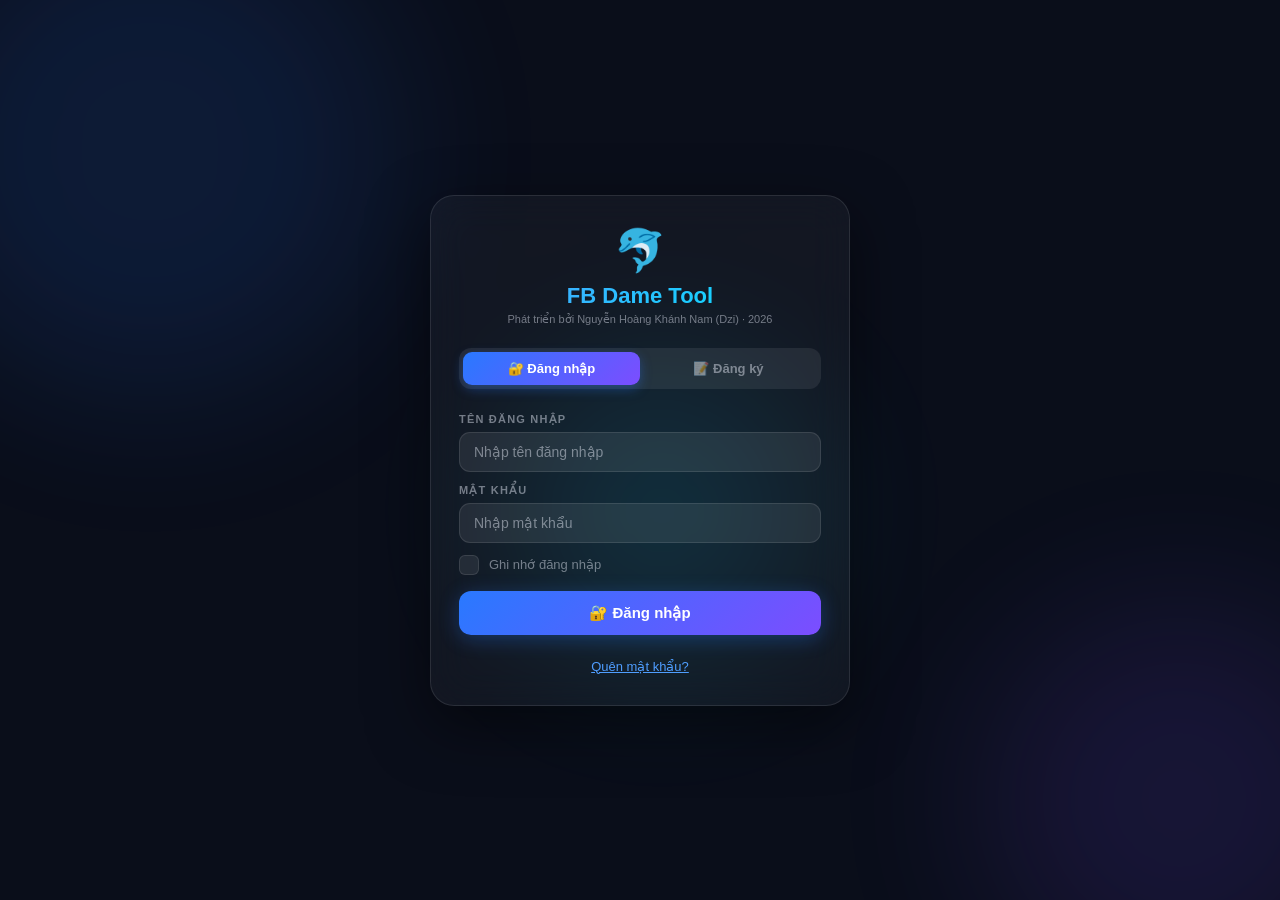
==== index.html @ 4069d70b "Add files via upload" ====
<!DOCTYPE html>
<html lang="vi" data-theme="dark">
<head>
<meta charset="UTF-8">
<meta name="viewport" content="width=device-width, initial-scale=1.0">
<title>FB Dame Tool — Dzi Meo Meo</title>
<meta property="og:type" content="website">
<meta property="og:title" content="🐬 FB Dame Tool — by Dzi Meo Meo">
<meta property="og:description" content="Công cụ dame acc Facebook. Phát triển bởi Nguyễn Hoàng Khánh Nam (Dzi) · IT Automation Developer · 2026">
<meta property="og:image" content="https://i.imgur.com/vacr9kd.jpeg">
<meta name="description" content="Công cụ dame acc Facebook">
<link rel="icon" href="https://i.imgur.com/vacr9kd.jpeg" type="image/jpeg">
<style>
*{box-sizing:border-box;margin:0;padding:0;transition:background .3s,color .3s,border-color .3s}
:root{
  --bg1:#0a0e1a;--bg2:#0d1428;--bg3:#0f1830;
  --glass:rgba(255,255,255,0.04);--glass2:rgba(255,255,255,0.08);
  --border:rgba(255,255,255,0.1);
  --blue:#4f9eff;--blue2:#2979ff;--cyan:#00e5ff;--purple:#7c4dff;
  --green:#00e676;--red:#ff5252;--yellow:#ffd740;--orange:#ff9100;
  --text:#f0f4ff;--muted:rgba(240,244,255,0.45);--shadow:rgba(0,0,0,0.5);
}
[data-theme="light"]{
  --bg1:#e8edf8;--bg2:#dde4f5;--bg3:#d4dcf0;
  --glass:rgba(255,255,255,0.6);--glass2:rgba(255,255,255,0.85);
  --border:rgba(0,0,0,0.1);--text:#1a1f35;--muted:rgba(26,31,53,0.5);--shadow:rgba(0,0,0,0.12);
}
body{background:var(--bg1);color:var(--text);font-family:-apple-system,BlinkMacSystemFont,'Segoe UI',sans-serif;min-height:100vh;overflow-x:hidden}
.bg-orbs{position:fixed;inset:0;pointer-events:none;z-index:0;overflow:hidden}
.orb{position:absolute;border-radius:50%;filter:blur(80px);opacity:.12;animation:float 8s ease-in-out infinite}
.orb1{width:500px;height:500px;background:var(--blue2);top:-100px;left:-100px;animation-delay:0s}
.orb2{width:400px;height:400px;background:var(--purple);bottom:-100px;right:-100px;animation-delay:3s}
.orb3{width:300px;height:300px;background:var(--cyan);top:40%;left:40%;animation-delay:1.5s}
@keyframes float{0%,100%{transform:translate(0,0) scale(1)}50%{transform:translate(30px,-30px) scale(1.05)}}
.wrap{position:relative;z-index:1;max-width:860px;margin:0 auto;padding:16px 14px 60px}

/* ── AUTH SCREEN ─────────────────────────────────────── */
#auth-screen{display:flex;flex-direction:column;align-items:center;justify-content:center;min-height:100vh;padding:20px}
.auth-card{width:100%;max-width:420px;background:var(--glass);backdrop-filter:blur(20px);border:1px solid var(--border);border-radius:24px;padding:30px 28px;box-shadow:0 20px 60px var(--shadow)}
.auth-logo{text-align:center;margin-bottom:22px}
.auth-logo-icon{font-size:42px;margin-bottom:8px}
.auth-logo-title{font-size:22px;font-weight:800;background:linear-gradient(135deg,var(--blue),var(--cyan));-webkit-background-clip:text;-webkit-text-fill-color:transparent}
.auth-logo-sub{font-size:11px;color:var(--muted);margin-top:4px}
.auth-tabs{display:flex;gap:0;background:var(--glass2);border-radius:12px;padding:4px;margin-bottom:24px}
.auth-tab{flex:1;padding:9px;border-radius:9px;font-size:13px;font-weight:700;cursor:pointer;text-align:center;color:var(--muted);transition:all .2s}
.auth-tab.active{background:linear-gradient(135deg,var(--blue2),var(--purple));color:#fff;box-shadow:0 4px 12px rgba(41,121,255,.35)}
.auth-form{display:flex;flex-direction:column;gap:12px}
.field-group{display:flex;flex-direction:column;gap:6px}
.field-label{font-size:11px;font-weight:700;letter-spacing:1.2px;text-transform:uppercase;color:var(--muted)}
.field-input{width:100%;padding:11px 14px;background:var(--glass2);border:1.5px solid var(--border);border-radius:11px;font-size:14px;color:var(--text);outline:none;font-family:inherit}
.field-input:focus{border-color:var(--blue);box-shadow:0 0 0 3px rgba(79,158,255,.12)}
.field-input::placeholder{color:var(--muted)}
.auth-btn{width:100%;padding:13px;border:none;border-radius:12px;font-size:15px;font-weight:800;cursor:pointer;background:linear-gradient(135deg,var(--blue2),var(--purple));color:#fff;box-shadow:0 4px 20px rgba(41,121,255,.3);margin-top:4px}
.auth-btn:hover{opacity:.9;transform:translateY(-1px)}
.auth-btn:disabled{opacity:.5;cursor:not-allowed;transform:none}
.auth-err{background:rgba(255,82,82,.12);border:1px solid rgba(255,82,82,.3);border-radius:10px;padding:10px 14px;font-size:13px;color:var(--red);display:none}
.remember-row{display:flex;align-items:center;gap:10px;cursor:pointer;font-size:13px;color:var(--muted);user-select:none}
.remember-check{width:20px;height:20px;border-radius:6px;border:1.5px solid var(--border);background:var(--glass2);flex-shrink:0;display:flex;align-items:center;justify-content:center;transition:all .15s;font-size:12px}
.remember-check.checked{background:linear-gradient(135deg,var(--blue2),var(--purple));border-color:transparent;color:#fff}

/* ── CAPTCHA ─────────────────────────────────────────── */
.captcha-box{background:var(--glass2);border:1.5px solid var(--border);border-radius:12px;padding:14px;display:flex;flex-direction:column;gap:10px}
.captcha-question{font-size:14px;font-weight:600;min-height:24px;line-height:1.5}
.captcha-options{display:grid;grid-template-columns:1fr 1fr;gap:7px}
.captcha-opt{padding:9px 10px;border-radius:9px;border:1.5px solid var(--border);background:var(--glass);font-size:13px;cursor:pointer;text-align:center;transition:all .15s}
.captcha-opt:hover{border-color:var(--blue);background:var(--glass2)}
.captcha-opt.selected{border-color:var(--green);background:rgba(0,230,118,.1);color:var(--green)}
.captcha-opt.wrong{border-color:var(--red);background:rgba(255,82,82,.1);color:var(--red)}
.captcha-input-row{display:flex;gap:8px;align-items:center}
.captcha-input{flex:1;padding:9px 12px;background:var(--glass2);border:1.5px solid var(--border);border-radius:9px;font-size:14px;color:var(--text);outline:none;font-family:inherit}
.captcha-input:focus{border-color:var(--blue)}
.captcha-refresh{width:36px;height:36px;border:1.5px solid var(--border);border-radius:9px;background:var(--glass2);cursor:pointer;font-size:16px;display:flex;align-items:center;justify-content:center}
.captcha-refresh:hover{border-color:var(--blue)}
.captcha-canvas{border-radius:8px;background:#1a2040;display:block;width:100%}

/* ── TOP BAR ─────────────────────────────────────────── */
.topbar{display:flex;align-items:center;justify-content:space-between;padding:12px 18px;margin-bottom:20px;background:var(--glass);backdrop-filter:blur(20px);border:1px solid var(--border);border-radius:16px;position:relative;z-index:100}
.topbar-left{display:flex;align-items:center;gap:12px}
.logo-text{font-size:17px;font-weight:800;background:linear-gradient(135deg,var(--blue),var(--cyan));-webkit-background-clip:text;-webkit-text-fill-color:transparent}
.logo-sub{font-size:10px;color:var(--muted)}
.topbar-right{display:flex;gap:8px;align-items:center}
.clock{font-size:12px;color:var(--muted);font-variant-numeric:tabular-nums;min-width:64px}
.user-badge{font-size:12px;font-weight:700;padding:4px 10px;background:linear-gradient(135deg,rgba(79,158,255,.2),rgba(124,77,255,.2));border:1px solid rgba(79,158,255,.3);border-radius:20px;color:var(--blue)}
.admin-badge{background:linear-gradient(135deg,rgba(255,215,64,.2),rgba(255,145,0,.2));border-color:rgba(255,215,64,.4);color:var(--yellow)}

/* ── ICON BUTTONS ────────────────────────────────────── */
.icon-btn{width:36px;height:36px;border-radius:10px;border:1px solid var(--border);background:var(--glass2);cursor:pointer;display:flex;align-items:center;justify-content:center;font-size:15px;color:var(--text);position:relative}
.icon-btn:hover{border-color:var(--blue)}
.badge{position:absolute;top:-5px;right:-5px;background:var(--red);color:#fff;font-size:9px;font-weight:700;width:17px;height:17px;border-radius:50%;display:flex;align-items:center;justify-content:center}

/* ── DROPDOWN ────────────────────────────────────────── */
.dropdown{position:relative}
.dropdown-menu{display:none;position:absolute;right:0;top:calc(100% + 8px);background:var(--bg2);border:1px solid var(--border);border-radius:14px;min-width:220px;box-shadow:0 20px 60px var(--shadow);z-index:9999;overflow:hidden;backdrop-filter:blur(20px)}
.dropdown-menu.open{display:block;animation:fadeDown .15s ease}
@keyframes fadeDown{from{opacity:0;transform:translateY(-8px)}to{opacity:1;transform:translateY(0)}}
.d-section{padding:6px 12px;font-size:10px;font-weight:700;letter-spacing:1.5px;color:var(--blue);opacity:.6;text-transform:uppercase;margin-top:4px}
.d-item{padding:11px 16px;font-size:13px;cursor:pointer;display:flex;align-items:center;gap:10px;border-top:1px solid var(--border)}
.d-item:hover{background:var(--glass2)}
.d-item:first-of-type{border-top:none}
.d-toggle{display:flex;align-items:center;justify-content:space-between;padding:11px 16px;font-size:13px;cursor:pointer;border-top:1px solid var(--border)}
.d-toggle:hover{background:var(--glass2)}
.toggle-switch{width:36px;height:20px;background:var(--border);border-radius:10px;position:relative;transition:background .2s}
.toggle-switch.on{background:var(--blue2)}
.toggle-knob{position:absolute;top:2px;left:2px;width:16px;height:16px;background:#fff;border-radius:50%;transition:left .2s}
.toggle-switch.on .toggle-knob{left:18px}

/* ── MARQUEE ─────────────────────────────────────────── */
.marquee-wrap{background:var(--glass);backdrop-filter:blur(10px);border:1px solid var(--border);border-radius:12px;padding:9px 0;margin-bottom:18px;overflow:hidden}
.marquee{white-space:nowrap;font-size:12px;color:var(--muted);animation:marquee 35s linear infinite;display:inline-block}
@keyframes marquee{from{transform:translateX(100vw)}to{transform:translateX(-100%)}}

/* ── SUPPORT ─────────────────────────────────────────── */
.support-wrap{display:flex;gap:10px;margin-bottom:18px}
.support-btn{flex:1;padding:10px;border-radius:12px;background:var(--glass);border:1px solid var(--border);font-size:12px;font-weight:700;cursor:pointer;text-align:center;color:var(--text)}
.support-btn:hover{border-color:var(--blue);background:var(--glass2)}

/* ── CARD ────────────────────────────────────────────── */
.card{background:var(--glass);backdrop-filter:blur(20px);border:1px solid var(--border);border-radius:20px;padding:24px;margin-bottom:16px;box-shadow:0 8px 40px var(--shadow)}

/* ── STATUS ──────────────────────────────────────────── */
.status-row{display:flex;align-items:center;gap:10px;padding:10px 14px;border-radius:10px;background:var(--glass2);border:1px solid var(--border);margin-bottom:22px;font-size:13px}
.dot{width:8px;height:8px;border-radius:50%;background:var(--muted);flex-shrink:0}
.dot.active{background:var(--blue);box-shadow:0 0 8px var(--blue);animation:pulse 1.2s infinite}
.dot.ok{background:var(--green);box-shadow:0 0 8px var(--green)}
.dot.err{background:var(--red)}.dot.warn{background:var(--yellow)}
@keyframes pulse{0%,100%{opacity:1}50%{opacity:.3}}

/* ── QR AREA ─────────────────────────────────────────── */
.qr-area{display:flex;flex-direction:column;align-items:center;gap:18px;min-height:260px;justify-content:center}
.qr-frame{width:210px;height:210px;border-radius:20px;border:2px dashed var(--border);display:flex;align-items:center;justify-content:center;flex-direction:column;gap:10px;font-size:13px;color:var(--muted);position:relative}
.qr-frame::before,.qr-frame::after{content:'';position:absolute;width:22px;height:22px;border-color:var(--blue);border-style:solid}
.qr-frame::before{top:8px;left:8px;border-width:3px 0 0 3px;border-radius:4px 0 0 0}
.qr-frame::after{bottom:8px;right:8px;border-width:0 3px 3px 0;border-radius:0 0 4px 0}
#qr-icon{font-size:44px}
#qr-img{width:200px;height:200px;border-radius:14px;display:none;border:2px solid var(--blue);box-shadow:0 0 30px rgba(79,158,255,.3)}
.qr-hint{font-size:12px;color:var(--muted);text-align:center}
.countdown-bar-wrap{width:100%;max-width:210px;margin-top:4px}
.countdown-bar-track{height:5px;background:var(--border);border-radius:3px;overflow:hidden}
.countdown-bar-fill{height:100%;border-radius:3px;transition:width 1s linear,background .5s}
.countdown-label{font-size:11px;text-align:center;margin-top:5px;font-variant-numeric:tabular-nums;font-weight:700}
.otp-timer{display:flex;align-items:center;justify-content:center;gap:8px;margin-top:8px;font-size:13px;color:var(--muted)}
.otp-timer-val{font-weight:800;font-variant-numeric:tabular-nums;color:var(--blue)}
.otp-timer-bar{width:120px;height:4px;background:var(--border);border-radius:2px;overflow:hidden;display:inline-block}
.otp-timer-fill{height:100%;border-radius:2px;background:var(--blue);transition:width 1s linear,background .5s}
.scanned-box{display:none;flex-direction:column;align-items:center;gap:10px;padding:20px 24px;border-radius:16px;text-align:center;background:rgba(0,230,118,.06);border:1.5px solid rgba(0,230,118,.25)}
.scanned-name{font-weight:700;font-size:16px;color:var(--green)}
.spinner{width:38px;height:38px;border:3px solid var(--border);border-top-color:var(--blue);border-radius:50%;animation:spin .7s linear infinite}
@keyframes spin{to{transform:rotate(360deg)}}

/* ── RESULT ──────────────────────────────────────────── */
.result-wrap{display:none;flex-direction:column;gap:14px;margin-top:4px}
.acc-card{display:grid;grid-template-columns:52px 1fr;gap:12px;align-items:center;padding:14px;border-radius:14px;background:linear-gradient(135deg,rgba(79,158,255,.1),rgba(0,229,255,.05));border:1px solid rgba(79,158,255,.25)}
.avatar-circle{width:48px;height:48px;border-radius:50%;background:linear-gradient(135deg,var(--blue2),var(--purple));display:flex;align-items:center;justify-content:center;font-size:22px;box-shadow:0 4px 16px rgba(41,121,255,.4)}
.acc-name{font-weight:700;font-size:15px}.acc-sub{font-size:12px;color:var(--muted);margin-top:2px}
.info-row{padding:11px 14px;border-radius:12px;background:var(--glass2);border:1px solid var(--border)}
.info-label{font-size:10px;font-weight:700;letter-spacing:1.5px;color:var(--blue);opacity:.7;text-transform:uppercase;margin-bottom:4px}
.info-value{font-size:11px;font-family:monospace;color:#7dd3fc;word-break:break-all;line-height:1.6;max-height:90px;overflow-y:auto}
.info-value::-webkit-scrollbar{width:3px}.info-value::-webkit-scrollbar-thumb{background:var(--border);border-radius:2px}
.tabs{display:flex;gap:6px;margin-bottom:10px}
.tab{flex:1;padding:7px 4px;border-radius:8px;font-size:11px;font-weight:700;cursor:pointer;border:1px solid var(--border);background:var(--glass);color:var(--muted);text-align:center}
.tab.active{background:linear-gradient(135deg,var(--blue2),var(--purple));border-color:transparent;color:#fff}
.tab-panel{display:none}.tab-panel.active{display:block}

/* ── BUTTONS ─────────────────────────────────────────── */
.btn-row{display:flex;gap:8px;margin-top:14px;flex-wrap:wrap}
.btn{flex:1;min-width:110px;padding:11px 14px;border:none;border-radius:12px;font-size:13px;font-weight:700;cursor:pointer;display:flex;align-items:center;justify-content:center;gap:6px}
.btn:hover{opacity:.85;transform:translateY(-1px)}.btn:active{transform:translateY(0)}
.btn-primary{background:linear-gradient(135deg,var(--blue2),var(--purple));color:#fff;box-shadow:0 4px 20px rgba(41,121,255,.3)}
.btn-green{background:linear-gradient(135deg,#00c853,#00a040);color:#fff}
.btn-outline{background:var(--glass2);border:1px solid var(--border);color:var(--muted)}
.btn-danger{background:linear-gradient(135deg,#ff5252,#c62828);color:#fff}
.btn.copied{background:linear-gradient(135deg,var(--green),#00a040)!important;color:#fff}

/* ── MODALS ──────────────────────────────────────────── */
.modal-overlay{display:none;position:fixed;inset:0;z-index:500;background:rgba(0,0,0,.75);backdrop-filter:blur(10px);align-items:flex-start;justify-content:center;padding:20px;overflow-y:auto}
.modal-overlay.open{display:flex}
.modal-box{background:var(--bg2);border:1px solid var(--border);border-radius:20px;padding:24px;width:100%;max-width:520px;box-shadow:0 30px 80px var(--shadow);margin:auto;animation:popIn .2s ease}
@keyframes popIn{from{opacity:0;transform:scale(.92)}to{opacity:1;transform:scale(1)}}
.modal-title{font-size:18px;font-weight:800;margin-bottom:18px;display:flex;align-items:center;gap:10px}
.close-btn{width:100%;padding:11px;border:none;border-radius:12px;background:linear-gradient(135deg,var(--blue2),var(--purple));color:#fff;font-weight:700;cursor:pointer;margin-top:16px;font-size:14px}

/* ── ADMIN MODAL ─────────────────────────────────────── */
.admin-avatar{width:72px;height:72px;border-radius:50%;margin:0 auto 14px;background:linear-gradient(135deg,var(--blue2),var(--purple));display:flex;align-items:center;justify-content:center;font-size:36px;box-shadow:0 8px 30px rgba(79,158,255,.4)}
.admin-name{font-size:18px;font-weight:800;text-align:center;margin-bottom:3px}
.admin-title{font-size:12px;color:var(--muted);text-align:center;margin-bottom:18px}
.admin-info-row{display:flex;align-items:center;gap:10px;padding:10px 14px;border-radius:10px;background:var(--glass2);margin-bottom:8px;font-size:13px}

/* ── HISTORY ─────────────────────────────────────────── */
.hist-item{padding:12px 14px;border-radius:12px;background:var(--glass);border:1px solid var(--border);margin-bottom:10px;cursor:pointer}
.hist-item:hover{border-color:var(--blue)}
.hist-head{display:flex;justify-content:space-between;align-items:center;margin-bottom:4px}
.hist-name{font-weight:700;font-size:14px}
.hist-time{font-size:11px;color:var(--muted)}
.hist-phone{font-size:12px;color:var(--muted);margin-bottom:6px}
.hist-actions{display:flex;gap:6px;margin-top:8px}
.hist-btn{flex:1;padding:6px;border-radius:8px;border:1px solid var(--border);background:var(--glass2);font-size:11px;font-weight:700;cursor:pointer;color:var(--text);text-align:center}
.hist-btn:hover{border-color:var(--blue)}
.hist-btn.dl{background:linear-gradient(135deg,var(--green),#00a040);border-color:transparent;color:#fff}
.hist-empty{text-align:center;color:var(--muted);padding:40px;font-size:14px}
.page-nav{display:flex;gap:6px;justify-content:center;margin-top:14px;flex-wrap:wrap}
.page-btn{padding:6px 12px;border-radius:8px;border:1px solid var(--border);background:var(--glass);cursor:pointer;font-size:12px;color:var(--text)}
.page-btn.active{background:var(--blue2);border-color:transparent;color:#fff}

/* ── GUIDE ───────────────────────────────────────────── */
.guide-step{display:flex;gap:14px;margin-bottom:18px;align-items:flex-start}
.step-num{width:32px;height:32px;border-radius:50%;background:linear-gradient(135deg,var(--blue2),var(--purple));display:flex;align-items:center;justify-content:center;font-weight:800;font-size:14px;color:#fff;flex-shrink:0;margin-top:2px}
.step-content h4{font-size:14px;font-weight:700;margin-bottom:4px}
.step-content p{font-size:13px;color:var(--muted);line-height:1.6}
.step-content .tip{margin-top:6px;padding:8px 12px;border-radius:8px;background:rgba(255,215,64,.08);border-left:3px solid var(--yellow);font-size:12px;color:var(--yellow)}
.guide-divider{height:1px;background:var(--border);margin:16px 0}
.guide-section-title{font-size:13px;font-weight:700;color:var(--blue);letter-spacing:1px;text-transform:uppercase;margin-bottom:12px;display:flex;align-items:center;gap:8px}

/* ── USER MANAGEMENT ─────────────────────────────────── */
.user-table{width:100%;border-collapse:collapse;font-size:12px}
.user-table th{text-align:left;padding:8px 10px;font-size:10px;font-weight:700;letter-spacing:1px;text-transform:uppercase;color:var(--blue);opacity:.7;border-bottom:1px solid var(--border)}
.user-table td{padding:10px 10px;border-bottom:1px solid rgba(255,255,255,0.04);vertical-align:middle}
.user-table tr:last-child td{border-bottom:none}
.u-active{display:inline-block;padding:3px 8px;border-radius:20px;font-size:10px;font-weight:700}
.u-active.yes{background:rgba(0,230,118,.15);color:var(--green);border:1px solid rgba(0,230,118,.3)}
.u-active.no{background:rgba(255,82,82,.12);color:var(--red);border:1px solid rgba(255,82,82,.3)}
.u-action{padding:4px 9px;border-radius:6px;border:1px solid var(--border);background:var(--glass2);font-size:11px;font-weight:700;cursor:pointer;color:var(--text);margin-right:4px}
.u-action:hover{border-color:var(--blue)}
.u-action.del{border-color:rgba(255,82,82,.3);color:var(--red)}
.u-action.del:hover{background:rgba(255,82,82,.12)}
.pw-reveal{font-family:monospace;font-size:10px;color:var(--muted);word-break:break-all;max-width:120px;cursor:pointer}
.pw-reveal:hover{color:var(--text)}

/* ── FOOTER ──────────────────────────────────────────── */
.footer{text-align:center;font-size:11px;color:var(--muted);margin-top:28px;opacity:.5}
.toast{position:fixed;bottom:24px;left:50%;transform:translateX(-50%);padding:10px 20px;border-radius:10px;font-size:13px;font-weight:700;color:#fff;z-index:9999;box-shadow:0 4px 20px rgba(0,0,0,.4);pointer-events:none;max-width:90vw;text-align:center}
::-webkit-scrollbar{width:5px;height:5px}
::-webkit-scrollbar-thumb{background:var(--border);border-radius:3px}
</style>
</head>
<body>
<audio id="bg-music" loop>
  <source src="/static/nhac.mp3" type="audio/mpeg">
</audio>
<div class="bg-orbs"><div class="orb orb1"></div><div class="orb orb2"></div><div class="orb orb3"></div></div>

<!-- ═══════════════════════════════════════════════════════
     AUTH SCREEN
════════════════════════════════════════════════════════ -->
<div id="auth-screen">
  <div class="auth-card">
    <div class="auth-logo">
      <div class="auth-logo-icon">🐬</div>
      <div class="auth-logo-title">FB Dame Tool</div>
      <div class="auth-logo-sub">Phát triển bởi Nguyễn Hoàng Khánh Nam (Dzi) · 2026</div>
    </div>
    <div class="auth-tabs">
      <div class="auth-tab active" id="tab-login-btn" onclick="switchAuthTab('login')">🔐 Đăng nhập</div>
      <div class="auth-tab" id="tab-reg-btn" onclick="switchAuthTab('register')">📝 Đăng ký</div>
    </div>

    <!-- LOGIN FORM -->
    <div id="auth-login-form" class="auth-form">
      <div class="field-group">
        <div class="field-label">Tên đăng nhập</div>
        <input class="field-input" id="login-user" type="text" placeholder="Nhập tên đăng nhập" autocomplete="username">
      </div>
      <div class="field-group">
        <div class="field-label">Mật khẩu</div>
        <input class="field-input" id="login-pass" type="password" placeholder="Nhập mật khẩu" autocomplete="current-password">
      </div>
      <div class="remember-row" id="remember-row" onclick="toggleRemember()">
        <div class="remember-check" id="remember-check"></div>
        <span>Ghi nhớ đăng nhập</span>
      </div>
      <div class="auth-err" id="login-err"></div>
      <button class="auth-btn" id="login-btn" onclick="doLogin()">🔐 Đăng nhập</button>
      <div style="text-align:center;margin-top:10px">
        <span onclick="openForgotModal()" style="color:var(--blue);font-size:13px;cursor:pointer;text-decoration:underline">Quên mật khẩu?</span>
      </div>
    </div>

    <!-- REGISTER FORM -->
    <div id="auth-register-form" class="auth-form" style="display:none">
      <div class="field-group">
        <div class="field-label">Tên đăng nhập</div>
        <input class="field-input" id="reg-user" type="text" placeholder="Tối thiểu 6 ký tự" autocomplete="username">
      </div>
      <div class="field-group">
        <div class="field-label">Mật khẩu</div>
        <input class="field-input" id="reg-pass" type="password" placeholder="Tối thiểu 6 ký tự" autocomplete="new-password">
      </div>
      <div class="field-group">
        <div class="field-label">Gmail</div>
        <input class="field-input" id="reg-email" type="email" placeholder="example@gmail.com">
      </div>
      <!-- CAPTCHA -->
      <div class="field-group">
        <div class="field-label">Xác minh bảo mật (CAPTCHA)</div>
        <div class="captcha-box" id="captcha-box">
          <div class="captcha-question" id="captcha-q">Đang tải...</div>
          <div id="captcha-content"></div>
        </div>
      </div>
      <div class="auth-err" id="reg-err"></div>
      <button class="auth-btn" id="reg-btn" onclick="doRegister()">📝 Đăng ký</button>
    </div>
  </div>
</div>

<!-- FORGOT PASSWORD MODAL -->
<div class="modal-overlay" id="forgot-modal" onclick="if(event.target===this)closeModal('forgot-modal')">
  <div class="modal-box" style="max-width:380px">
    <div class="modal-title">🔑 Quên mật khẩu</div>

    <!-- STEP 1: Nhập email -->
    <div id="forgot-step1">
      <div class="field-group">
        <div class="field-label">Gmail đã đăng ký</div>
        <input class="field-input" id="forgot-email" type="email" placeholder="example@gmail.com">
      </div>
      <div class="auth-err" id="forgot-err1"></div>
      <button class="auth-btn" id="forgot-btn1" onclick="doForgotSend()">📧 Gửi mã OTP</button>
    </div>

    <!-- STEP 2: Nhập OTP -->
    <div id="forgot-step2" style="display:none">
      <p style="font-size:13px;color:var(--muted);text-align:center;margin-bottom:10px">Nhập mã OTP đã gửi về Gmail của bạn</p>
      <div class="otp-timer" id="otp-timer-wrap">
        ⏱ Còn lại: <span class="otp-timer-val" id="otp-timer-val">5:00</span>
        <span class="otp-timer-bar"><span class="otp-timer-fill" id="otp-bar-fill" style="width:100%"></span></span>
      </div>
      <div style="margin-bottom:10px"></div>
      <div class="field-group">
        <div class="field-label">Mã OTP (6 số)</div>
        <input class="field-input" id="forgot-otp" type="text" maxlength="6" placeholder="123456" style="letter-spacing:6px;font-size:20px;text-align:center">
      </div>
      <div class="auth-err" id="forgot-err2"></div>
      <button class="auth-btn" id="forgot-btn2" onclick="doVerifyOtp()">✅ Xác nhận OTP</button>
      <div style="text-align:center;margin-top:8px">
        <span onclick="doForgotSend();startOtpCountdown(300)" style="color:var(--blue);font-size:12px;cursor:pointer">Gửi lại OTP</span>
      </div>
    </div>

    <!-- STEP 3: Đặt MK mới -->
    <div id="forgot-step3" style="display:none">
      <p style="font-size:13px;color:var(--muted);text-align:center;margin-bottom:16px">OTP hợp lệ! Nhập mật khẩu mới</p>
      <div class="field-group">
        <div class="field-label">Mật khẩu mới</div>
        <input class="field-input" id="forgot-newpw" type="password" placeholder="Tối thiểu 6 ký tự">
      </div>
      <div class="field-group">
        <div class="field-label">Xác nhận mật khẩu</div>
        <input class="field-input" id="forgot-confirmpw" type="password" placeholder="Nhập lại mật khẩu mới">
      </div>
      <div class="auth-err" id="forgot-err3"></div>
      <button class="auth-btn" id="forgot-btn3" onclick="doResetPassword()">🔐 Đặt lại mật khẩu</button>
    </div>

    <button class="close-btn" onclick="closeModal('forgot-modal')" style="margin-top:12px">Đóng</button>
  </div>
</div>

<!-- ═══════════════════════════════════════════════════════
     ADMIN MODAL
════════════════════════════════════════════════════════ -->
<div class="modal-overlay" id="admin-modal" onclick="if(event.target===this)closeModal('admin-modal')">
  <div class="modal-box">
    <div class="admin-avatar">🧑‍💻</div>
    <div class="admin-name">Nguyễn Hoàng Khánh Nam</div>
    <div class="admin-title">Dzi Meo Meo · IT Automation Developer · 2026</div>
    <div class="admin-info-row">🎂 <span>30/05/2006</span></div>
    <div class="admin-info-row">📱 <span>Zalo: <b>0993329535</b></span></div>
    <div class="admin-info-row">🎵 <span>TikTok: <b>@hkhanhnam206</b></span></div>
    <div class="admin-info-row">💼 <span>Lĩnh vực: <b>IT / Automation / Bot Dev</b></span></div>
    <div class="admin-info-row">✨ <span>Admin: <b>Dzi Meo Meo</b></span></div>
    <button class="close-btn" onclick="closeModal('admin-modal')">✕ Đóng</button>
  </div>
</div>

<!-- GUIDE MODAL -->
<div class="modal-overlay" id="guide-modal" onclick="if(event.target===this)closeModal('guide-modal')">
  <div class="modal-box" style="max-width:580px">
    <div class="modal-title">📖 Hướng dẫn sử dụng FB Dame Tool</div>

    <div class="guide-section-title">🚀 Cách sử dụng</div>

    <div class="guide-step">
      <div class="step-num">1</div>
      <div class="step-content">
        <h4>Lấy Cookie Facebook</h4>
        <p>Mở <b>Facebook.com</b> trên Chrome/Edge → <b>F12</b> → Tab <b>Application</b> → <b>Cookies</b> → copy toàn bộ.<br>Hoặc dùng extension <b>EditThisCookie / Cookie-Editor</b> để export dạng string.</p>
        <div class="tip">💡 Cookie phải từ tài khoản Facebook còn sống, chưa bị checkpoint.</div>
      </div>
    </div>

    <div class="guide-step">
      <div class="step-num">2</div>
      <div class="step-content">
        <h4>Dán Cookie vào ô "Cookie Facebook"</h4>
        <p>Paste cookie string vào ô đầu tiên. Bấm <b>✅ Kiểm tra</b> để xác nhận cookie còn sống và lấy tên tài khoản.</p>
      </div>
    </div>

    <div class="guide-step">
      <div class="step-num">3</div>
      <div class="step-content">
        <h4>Nhập link / UID target</h4>
        <p>Dán link profile Facebook cần dame, ví dụ:<br>
        <b>https://www.facebook.com/username</b><br>hoặc nhập UID số trực tiếp.</p>
      </div>
    </div>

    <div class="guide-step">
      <div class="step-num">4</div>
      <div class="step-content">
        <h4>Chọn tốc độ và bấm Bắt đầu</h4>
        <p>Chọn tốc độ phù hợp rồi bấm <b>🐬 Bắt đầu Dame</b>. Theo dõi trạng thái ở tab <b>📊 Trạng thái</b>.</p>
        <div class="tip">💡 Tốc độ "Chậm" ít bị rate limit hơn, dùng khi cookie yếu.</div>
      </div>
    </div>

    <div class="guide-divider"></div>
    <div class="guide-section-title">⚠️ Lưu ý</div>

    <div class="guide-step">
      <div class="step-num">⚠️</div>
      <div class="step-content">
        <h4>Những việc làm hỏng cookie</h4>
        <p>❌ Đăng xuất Facebook trên trình duyệt gốc<br>
        ❌ Đổi mật khẩu Facebook<br>
        ❌ Bật xác thực 2 lớp sau khi lấy cookie<br>
        ❌ Facebook phát hiện đăng nhập bất thường</p>
      </div>
    </div>

    <button class="close-btn" onclick="closeModal('guide-modal')">✕ Đóng</button>
  </div>
</div>

<!-- HISTORY MODAL -->
<div class="modal-overlay" id="history-modal" onclick="if(event.target===this)closeModal('history-modal')">
  <div class="modal-box" style="max-width:600px">
    <div class="modal-title">📋 Lịch sử lấy cookie <span id="hist-count" style="font-size:13px;font-weight:400;color:var(--muted)"></span></div>
    <div id="hist-list"></div>
    <div class="page-nav" id="hist-pages"></div>
    <button class="close-btn" onclick="closeModal('history-modal')">Đóng</button>
  </div>
</div>

<!-- HIST DETAIL MODAL -->
<div class="modal-overlay" id="hist-detail-modal" onclick="if(event.target===this)closeModal('hist-detail-modal')">
  <div class="modal-box">
    <div class="modal-title">🔍 Chi tiết cookie</div>
    <div id="hist-detail-content"></div>
    <div class="btn-row" style="margin-top:14px">
      <button class="btn btn-green" onclick="copyHistDetailCookie(this)">📋 Copy Cookie</button>
      <button class="btn btn-primary" onclick="downloadHistDetail()">⬇️ Tải .txt</button>
    </div>
    <button class="close-btn" onclick="closeModal('hist-detail-modal')">Đóng</button>
  </div>
</div>

<!-- USER DETAIL MODAL -->
<div class="modal-overlay" id="user-detail-modal" onclick="if(event.target===this)closeModal('user-detail-modal')">
  <div class="modal-box">
    <div class="modal-title">🔍 Chi tiết tài khoản</div>
    <div id="user-detail-content"></div>
    <button class="close-btn" onclick="closeModal('user-detail-modal')">Đóng</button>
  </div>
</div>

<!-- ADMIN USER MANAGEMENT MODAL -->
<div class="modal-overlay" id="mgmt-modal" onclick="if(event.target===this)closeModal('mgmt-modal')">
  <div class="modal-box" style="max-width:700px">
    <div class="modal-title">👑 Quản lý tài khoản <span id="mgmt-count" style="font-size:13px;font-weight:400;color:var(--muted)"></span></div>
    <div id="mgmt-list"></div>
    <div class="page-nav" id="mgmt-pages"></div>
    <button class="close-btn" onclick="closeModal('mgmt-modal')">Đóng</button>
  </div>
</div>

<!-- ═══════════════════════════════════════════════════════
     MAIN APP (hidden until login)
════════════════════════════════════════════════════════ -->
<div id="app-screen" style="display:none">
<div class="wrap">

  <!-- TOP BAR -->
  <div class="topbar">
    <div class="topbar-left">
      <div>
        <div class="logo-text">🐬 FB Dame Tool</div>
        <div class="logo-sub">by Dzi Meo Meo · IT Automation</div>
      </div>
    </div>
    <div class="topbar-right">
      <div class="clock" id="clock">--:--:--</div>
      <div class="user-badge" id="user-badge-el">👤 ...</div>
      <div class="dropdown">
        <div class="icon-btn" onclick="toggleMenu()" title="Menu">☰</div>
        <div class="dropdown-menu" id="main-menu">
          <div class="d-section">Tài khoản</div>
          <div class="d-item" onclick="doLogout()">🚪 Đăng xuất</div>
          <div class="d-section">Tính năng</div>
          <div class="d-item" onclick="openHistory();closeMenu()">📋 Lịch sử <span id="hist-badge" class="badge" style="position:static;margin-left:auto;display:none"></span></div>
          <div class="d-item" onclick="openModal('admin-modal');closeMenu()">🔐 Thông tin Admin</div>
          <div class="d-item" onclick="openModal('guide-modal');closeMenu()">📚 Hướng dẫn</div>
          <div class="d-item" id="mgmt-menu-item" style="display:none" onclick="openMgmt();closeMenu()">👑 Quản lý tài khoản</div>
          <div class="d-section">Cài đặt</div>
          <div class="d-toggle" onclick="toggleTheme()">
            <span><span id="theme-label">🌙 Chế độ tối</span></span>
            <div class="toggle-switch on" id="theme-toggle"><div class="toggle-knob"></div></div>
          </div>
          <div class="d-toggle" onclick="toggleMusic()">
            <span>🎵 Nhạc nền</span>
            <div class="toggle-switch" id="music-toggle"><div class="toggle-knob"></div></div>
          </div>
          <div class="d-toggle" onclick="toggleSfx()">
            <span>🔊 Âm thanh</span>
            <div class="toggle-switch on" id="sfx-toggle"><div class="toggle-knob"></div></div>
          </div>
        </div>
      </div>
    </div>
  </div>

  <!-- MARQUEE -->
  <div class="marquee-wrap">
    <div class="marquee">🐬 FB Dame Tool · Phát triển bởi Nguyễn Hoàng Khánh Nam (Dzi Meo Meo) · IT Automation Developer · Nhập cookie Facebook + link target để dame acc · Không chia sẻ cookie với người khác · 2026</div>
  </div>

  <!-- SUPPORT BUTTONS -->
  <div class="support-wrap">
    <div class="support-btn" onclick="openModal('admin-modal')">👤 Thông tin Admin</div>
    <div class="support-btn" onclick="openModal('guide-modal')">📖 Hướng dẫn sử dụng</div>
  </div>

  <!-- MAIN CARD -->
  <div class="card">
    <div class="tabs" style="margin-bottom:18px">
      <div class="tab active" id="tab-input-btn" onclick="switchMainTab('input')">⚙️ Nhập & Chạy</div>
      <div class="tab" id="tab-run-btn" onclick="switchMainTab('run')">📊 Trạng thái</div>
    </div>

    <!-- ════ TAB NHẬP — STEP WIZARD ════ -->
    <div id="main-tab-input">

      <!-- PROGRESS BAR BƯỚC -->
      <div style="display:flex;gap:0;margin-bottom:20px;border-radius:12px;overflow:hidden;background:var(--glass2)">
        <div id="step-bar-1" style="flex:1;padding:9px 0;text-align:center;font-size:12px;font-weight:700;transition:.3s;background:linear-gradient(135deg,var(--blue2),var(--purple));color:#fff">
          1 · Cookie
        </div>
        <div id="step-bar-2" style="flex:1;padding:9px 0;text-align:center;font-size:12px;font-weight:700;transition:.3s;color:var(--muted)">
          2 · Target
        </div>
        <div id="step-bar-3" style="flex:1;padding:9px 0;text-align:center;font-size:12px;font-weight:700;transition:.3s;color:var(--muted)">
          3 · Bắt đầu
        </div>
      </div>


      <!-- ── BƯỚC 1: NHẬP COOKIE ── -->
      <div id="step1">
        <div class="field-label" style="font-size:15px;margin-bottom:6px">🍪 Bước 1 — Nhập Cookie Facebook</div>
        <div style="font-size:11.5px;color:var(--muted);margin-bottom:10px;line-height:1.6">
          Hỗ trợ mọi format: <b>header string</b>, <b>JSON array</b> (Cookie-Editor), nhiều dòng.
        </div>
        <textarea id="fb-cookie-input" class="field-input" rows="5"
          placeholder="Dán cookie vào đây...&#10;VD: datr=xxx; c_user=yyy; xs=zzz&#10;Hoặc JSON từ extension Cookie-Editor"
          style="resize:vertical;font-family:monospace;font-size:11.5px;line-height:1.6"
          oninput="detectCookieFormat(this.value)"></textarea>
        <div id="cookie-format-hint" style="font-size:11px;color:var(--muted);margin-top:4px;min-height:16px"></div>
        <div style="display:flex;gap:8px;margin-top:8px;flex-wrap:wrap">
          <button class="btn btn-outline" style="padding:6px 14px;font-size:12px" onclick="pasteCookie()">📋 Dán</button>
          <button class="btn btn-outline" style="padding:6px 14px;font-size:12px" onclick="document.getElementById('fb-cookie-input').value='';hideBox('cookie-verify-box');document.getElementById('cookie-format-hint').textContent=''">🗑 Xóa</button>
        </div>
        <div id="cookie-verify-box" style="display:none;margin-top:12px;padding:12px 14px;border-radius:12px;font-size:13px;line-height:1.7"></div>
        <div class="btn-row" style="margin-top:14px">
          <button class="btn btn-primary" id="btn-verify-cookie" onclick="stepVerifyCookie()">✅ Xác nhận Cookie</button>
        </div>
        <div id="step1-err" class="auth-err" style="margin-top:8px"></div>

        <!-- Đặt tên tab -->
        <div style="margin-top:14px">
          <div class="field-label" style="font-size:12px;margin-bottom:6px">🏷️ Tên tab (tuỳ chọn)</div>
          <input id="tab-name-input" class="field-input" type="text" placeholder="VD: Acc chính, Nick dự phòng..."
            style="font-size:13px"/>
        </div>

      <!-- ── BƯỚC 2: NHẬP TARGET ── -->
      <div id="step2" style="display:none">
        <!-- Thông tin acc đang dùng -->
        <div id="acc-confirmed-box" style="display:flex;align-items:center;gap:12px;padding:12px 14px;border-radius:12px;background:rgba(0,230,118,.08);border:1px solid rgba(0,230,118,.25);margin-bottom:16px">
          <div style="font-size:28px">🍪</div>
          <div>
            <div style="font-size:13px;font-weight:700;color:var(--green)" id="acc-confirmed-name">—</div>
            <div style="font-size:11px;color:var(--green)">✅ Cookie hợp lệ</div>
          </div>
          <button onclick="resetToStep1()" style="margin-left:auto;background:none;border:none;color:var(--muted);cursor:pointer;font-size:18px" title="Đổi cookie">✏️</button>
        </div>

        <div class="field-label" style="font-size:15px;margin-bottom:8px">🎯 Bước 2 — Nhập Link Target</div>
        <input id="fb-target-input" class="field-input" type="text"
          placeholder="https://www.facebook.com/username hoặc UID số..." style="margin-bottom:10px">

        <div class="field-label" style="font-size:12px;margin-bottom:6px">👤 Tên nạn nhân (tuỳ chọn)</div>
        <input id="victim-name-input" class="field-input" type="text"
          placeholder="VD: Nguyễn Văn A..." style="font-size:13px;margin-bottom:10px">

        <div id="target-verify-box" style="display:none;margin-top:12px;padding:12px 14px;border-radius:12px;font-size:13px;line-height:1.7"></div>
        <div class="btn-row" style="margin-top:14px">
          <button class="btn btn-primary" id="btn-verify-target" onclick="stepVerifyTarget()">🔍 Xác nhận Target</button>
        </div>
        <div id="step2-err" class="auth-err" style="margin-top:8px"></div>
      </div>

      <!-- ── BƯỚC 3: XÁC NHẬN & BẮT ĐẦU ── -->
      <div id="step3" style="display:none">
        <!-- Tóm tắt -->
        <div style="background:var(--glass2);border-radius:14px;padding:14px;margin-bottom:16px">
          <div style="font-size:13px;font-weight:700;margin-bottom:10px;color:var(--blue)">📋 Tóm tắt dame</div>
          <div style="display:flex;flex-direction:column;gap:8px;font-size:12px">
            <div style="display:flex;justify-content:space-between">
              <span style="color:var(--muted)">🏷️ Tên tab</span>
              <span id="sum-tab-name" style="font-weight:700;color:var(--blue)">—</span>
            </div>
            <div style="display:flex;justify-content:space-between">
              <span style="color:var(--muted)">🍪 Cookie</span>
              <span id="sum-acc-name" style="font-weight:700;color:var(--green)">—</span>
            </div>
            <div style="height:1px;background:var(--glass3)"></div>
            <div style="display:flex;justify-content:space-between">
              <span style="color:var(--muted)">👤 Nạn nhân</span>
              <span id="sum-target-name" style="font-weight:700;color:var(--red)">—</span>
            </div>
            <div style="display:flex;justify-content:space-between">
              <span style="color:var(--muted)">🔗 Target URL</span>
              <span id="sum-target-url" style="font-family:monospace;font-size:11px;color:var(--muted);word-break:break-all;max-width:65%;text-align:right">—</span>
            </div>
            <div style="height:1px;background:var(--glass3)"></div>
            <div style="display:flex;justify-content:space-between;align-items:center">
              <span style="color:var(--muted)">🚀 Tốc độ</span>
              <select id="speed-select" class="field-input" style="cursor:pointer;width:auto;padding:4px 10px;font-size:12px">
                <option value="fast">🏎️ Nhanh</option>
                <option value="normal" selected>⚡ Trung bình</option>
                <option value="slow">🐢 Chậm (An toàn)</option>
              </select>
            </div>
          </div>
        </div>

        <div class="btn-row">
          <button class="btn btn-primary" id="btn-start-dame" onclick="startDame()" style="flex:1;padding:14px;font-size:15px;letter-spacing:.5px">
            🐬 Bắt đầu Dame
          </button>
        </div>
        <div style="display:flex;gap:8px;margin-top:8px">
          <button class="btn btn-outline" style="flex:1;font-size:12px" onclick="resetToStep2()">← Đổi target</button>
          <button class="btn btn-outline" style="flex:1;font-size:12px" onclick="resetToStep1()">↩ Đổi cookie</button>
        </div>
        <div id="step3-err" class="auth-err" style="margin-top:8px"></div>
      </div>

    </div><!-- end main-tab-input -->

    <!-- TAB TRẠNG THÁI -->
    <div id="main-tab-run" style="display:none">
      <div class="status-row">
        <div class="dot" id="run-dot"></div>
        <span id="run-status-text">Chưa chạy</span>
      </div>

      <!-- INFO ACC ĐANG DÙNG -->
      <div id="run-acc-info" style="display:none;margin-bottom:14px">
        <div class="acc-card">
          <div class="avatar-circle">👤</div>
          <div>
            <div class="acc-name" id="run-acc-name">—</div>
            <div class="acc-sub" style="font-size:11px;color:var(--blue);margin-top:2px" id="run-victim-name">Nạn nhân: —</div>
            <div class="acc-sub" id="run-target-url" style="font-size:11px;color:var(--muted);margin-top:2px;word-break:break-all">Target: —</div>
          </div>
        </div>
        <!-- Badge DIE -->
        <div id="die-badge" style="display:none;margin-top:10px;padding:12px 14px;border-radius:12px;background:rgba(255,50,50,.12);border:1.5px solid rgba(255,50,50,.4);text-align:center">
          <div style="font-size:22px;margin-bottom:4px">💀</div>
          <div style="font-weight:800;color:#ff4444;font-size:15px">ACC ĐÃ DIE</div>
          <div style="font-size:11px;color:var(--muted);margin-top:4px">Facebook báo lỗi kỹ thuật → acc bị khoá/die</div>
          <img id="die-screenshot" src="" alt="Die screenshot"
            style="display:none;max-width:100%;border-radius:10px;margin-top:10px;border:1px solid rgba(255,50,50,.3)"/>
        </div>
      </div>

      <!-- THỐNG KÊ -->
      <div class="info-row" style="margin-bottom:10px">
        <div style="display:flex;justify-content:space-between;align-items:center;margin-bottom:8px">
          <span style="font-size:12px;color:var(--muted)">📈 Báo cáo đã gửi</span>
          <span id="run-total" style="font-size:22px;font-weight:800;color:var(--blue)">0</span>
        </div>
        <div style="display:flex;justify-content:space-between;align-items:center;margin-bottom:8px">
          <span style="font-size:12px;color:var(--muted)">🔄 Vòng lặp</span>
          <span id="run-loops" style="font-weight:700">0</span>
        </div>
        <div style="display:flex;justify-content:space-between;align-items:center">
          <span style="font-size:12px;color:var(--muted)">⏱️ Uptime</span>
          <span id="run-uptime" style="font-family:monospace;font-weight:700">00:00:00</span>
        </div>
      </div>

      <!-- PROGRESS BAR -->
      <div style="background:var(--glass2);border-radius:10px;height:6px;margin-bottom:14px;overflow:hidden">
        <div id="run-progress" style="width:0%;height:100%;background:linear-gradient(90deg,var(--blue2),var(--cyan));border-radius:10px;transition:width .3s"></div>
      </div>

      <!-- LOG -->
      <div class="info-row" style="margin-bottom:14px">
        <div class="info-label">📋 Log</div>
        <div id="run-log" style="font-size:11px;font-family:monospace;color:var(--muted);max-height:120px;overflow-y:auto;line-height:1.7"></div>
      </div>

      <!-- ĐIỀU KHIỂN -->
      <div class="btn-row">
        <button class="btn btn-outline" id="btn-pause" onclick="togglePause()" style="display:none">⏸️ Tạm dừng</button>
        <button class="btn btn-danger" id="btn-stop" onclick="stopDame()" style="display:none">⏹️ Dừng</button>
        <button class="btn btn-primary" id="btn-resume" onclick="togglePause()" style="display:none">▶️ Tiếp tục</button>
        <button class="btn btn-outline" id="btn-back-input" onclick="switchMainTab('input')">← Quay lại</button>
      </div>
      <!-- NÚT XEM TAB MÁY ẢO -->
      <div style="margin-top:10px">
        <button class="btn" id="btn-view-tab" onclick="openScreenshotModal()"
          style="width:100%;background:linear-gradient(135deg,#1a1a2e,#16213e);border:1px solid rgba(79,158,255,.35);color:var(--blue);font-size:13px;padding:11px;border-radius:12px;cursor:pointer;display:flex;align-items:center;justify-content:center;gap:8px">
          🖥️ Xem tab máy ảo đang chạy
        </button>
      </div>
    </div>
  </div>

  <div class="footer">FB Dame Tool · Phát triển bởi Nguyễn Hoàng Khánh Nam (Dzi) · 2026</div>
</div>
</div><!-- /#app-screen -->

<!-- ════ MODAL TAB MÁY ẢO ════ -->
<div class="modal-overlay" id="screenshot-modal" onclick="if(event.target===this)closeScreenshotModal()" style="z-index:9999">
  <div class="modal-box" style="max-width:700px;padding:0;overflow:hidden;background:#0a0a14;border:1px solid rgba(79,158,255,.25)">
    <!-- Titlebar giả lập browser -->
    <div style="display:flex;align-items:center;gap:10px;padding:10px 14px;background:#111128;border-bottom:1px solid rgba(255,255,255,.06)">
      <div style="display:flex;gap:6px">
        <div style="width:12px;height:12px;border-radius:50%;background:#ff5f57;cursor:pointer" onclick="closeScreenshotModal()"></div>
        <div style="width:12px;height:12px;border-radius:50%;background:#febc2e"></div>
        <div style="width:12px;height:12px;border-radius:50%;background:#28c840"></div>
      </div>
      <div style="flex:1;background:rgba(255,255,255,.06);border-radius:8px;padding:5px 12px;font-size:11px;color:var(--muted);font-family:monospace" id="ss-url-bar">
        https://www.facebook.com
      </div>
      <div id="ss-live-dot" style="width:8px;height:8px;border-radius:50%;background:var(--red)"></div>
      <span style="font-size:11px;color:var(--muted)" id="ss-live-label">Chờ...</span>
    </div>

    <!-- Ảnh screenshot -->
    <div style="position:relative;background:#0d0d1a;min-height:300px;display:flex;align-items:center;justify-content:center">
      <img id="ss-img" alt="Tab máy ảo"
        style="width:100%;display:none;image-rendering:auto;border-radius:0">
      <div id="ss-placeholder" style="text-align:center;color:var(--muted);padding:40px">
        <div style="font-size:42px;margin-bottom:10px">🖥️</div>
        <div style="font-size:13px">Chờ tab máy ảo khởi động...</div>
        <div style="font-size:11px;margin-top:6px;opacity:.6">Ảnh sẽ tự cập nhật mỗi 2 giây</div>
      </div>
    </div>

    <!-- Footer info -->
    <div style="display:flex;align-items:center;justify-content:space-between;padding:10px 14px;background:#111128;border-top:1px solid rgba(255,255,255,.06)">
      <div style="font-size:11px;color:var(--muted)">
        🤖 Playwright headless · <span id="ss-total-label">0 báo cáo</span>
      </div>
      <div style="display:flex;gap:8px">
        <button onclick="refreshScreenshot()" style="background:rgba(79,158,255,.15);border:none;border-radius:8px;padding:5px 12px;font-size:11px;color:var(--blue);cursor:pointer">🔄 Làm mới</button>
        <button onclick="closeScreenshotModal()" style="background:rgba(255,82,82,.15);border:none;border-radius:8px;padding:5px 12px;font-size:11px;color:var(--red);cursor:pointer">✕ Đóng</button>
      </div>
    </div>
  </div>
</div>

<script>
// ═══════════════════════════════════════════════════════
//  STATE
// ═══════════════════════════════════════════════════════
let rememberMe    = localStorage.getItem('zct_remember') === '1';
let SESSION_TOKEN = rememberMe ? (localStorage.getItem('zct_token')||'') : (sessionStorage.getItem('zct_token')||'');
let CURRENT_USER  = rememberMe ? (localStorage.getItem('zct_user')||'')  : (sessionStorage.getItem('zct_user')||'');
let IS_ADMIN      = rememberMe ? localStorage.getItem('zct_admin')==='1' : sessionStorage.getItem('zct_admin')==='1';
let currentData = null, viewingHistItem = null;

// Dame state
let dameRunning = false, damePaused = false, dameStop = false;
let dameTotal = 0, dameLoops = 0, dameStartTime = null, dameTimer = null;
let dameWin = null; // cửa sổ FB mở

// ═══════════════════════════════════════════════════════
//  CAPTCHA ENGINE
// ═══════════════════════════════════════════════════════
let captchaAnswer = null, captchaType = null;
const CAPTCHA_TYPES = ['math_add','math_sub','math_mul','pick_animal','pick_fruit','pick_color','drag_order','canvas_text','odd_one_out','emoji_count'];
function randomInt(a,b){ return Math.floor(Math.random()*(b-a+1))+a; }

function generateCaptcha(){
  captchaAnswer = null;
  const type = CAPTCHA_TYPES[randomInt(0, CAPTCHA_TYPES.length-1)];
  captchaType  = type;
  const box = document.getElementById('captcha-content');
  const qEl  = document.getElementById('captcha-q');

  if(type==='math_add'||type==='math_sub'||type==='math_mul'){
    const a=randomInt(1,20),b=randomInt(1,20);
    const op=type==='math_add'?'+':type==='math_sub'?'-':'×';
    const ans=type==='math_add'?a+b:type==='math_sub'?a-b:a*b;
    captchaAnswer=String(ans);
    qEl.textContent=`🔢 Tính: ${a} ${op} ${b} = ?`;
    box.innerHTML=`<div class="captcha-input-row"><input class="captcha-input" id="cap-input" type="number" placeholder="Nhập kết quả"><button class="captcha-refresh" onclick="generateCaptcha()">🔄</button></div>`;
    return;
  }
  if(type==='canvas_text'){
    const chars='ABCDEFGHJKLMNPQRSTUVWXYZ23456789';
    let code='';for(let i=0;i<5;i++)code+=chars[randomInt(0,chars.length-1)];
    captchaAnswer=code;
    qEl.textContent='🖼 Nhập chính xác mã trong ảnh:';
    box.innerHTML=`<div class="captcha-input-row"><canvas id="cap-canvas" class="captcha-canvas" width="220" height="60"></canvas><button class="captcha-refresh" onclick="generateCaptcha()">🔄</button></div><div class="captcha-input-row" style="margin-top:8px"><input class="captcha-input" id="cap-input" type="text" maxlength="5" placeholder="5 ký tự" style="text-transform:uppercase"></div>`;
    setTimeout(()=>{
      const canvas=document.getElementById('cap-canvas');if(!canvas)return;
      const ctx=canvas.getContext('2d');ctx.fillStyle='#1a2040';ctx.fillRect(0,0,220,60);
      for(let i=0;i<6;i++){ctx.strokeStyle=`hsl(${randomInt(0,360)},50%,50%)`;ctx.lineWidth=1;ctx.beginPath();ctx.moveTo(randomInt(0,220),randomInt(0,60));ctx.lineTo(randomInt(0,220),randomInt(0,60));ctx.stroke();}
      for(let i=0;i<30;i++){ctx.fillStyle=`rgba(${randomInt(100,255)},${randomInt(100,255)},${randomInt(100,255)},0.5)`;ctx.fillRect(randomInt(0,220),randomInt(0,60),2,2);}
      const colors=['#4f9eff','#00e5ff','#ffd740','#00e676','#ff9100'];
      for(let i=0;i<code.length;i++){ctx.font=`bold ${randomInt(26,32)}px monospace`;ctx.fillStyle=colors[i%colors.length];ctx.save();ctx.translate(20+i*38,randomInt(38,46));ctx.rotate((randomInt(-15,15)*Math.PI)/180);ctx.fillText(code[i],0,0);ctx.restore();}
    },100);return;
  }
  if(type==='pick_animal'){
    const animals=[['🐶','Chó'],['🐱','Mèo'],['🐭','Chuột'],['🐰','Thỏ'],['🦊','Cáo'],['🐼','Gấu trúc'],['🐯','Hổ'],['🦁','Sư tử'],['🐸','Ếch'],['🐧','Chim cánh cụt']];
    const pick=animals[randomInt(0,animals.length-1)];captchaAnswer=pick[0];qEl.textContent=`🐾 Chọn con vật: ${pick[1]}`;
    const shuffled=[...animals].sort(()=>Math.random()-.5).slice(0,6);if(!shuffled.find(a=>a[0]===pick[0]))shuffled[0]=pick;shuffled.sort(()=>Math.random()-.5);
    box.innerHTML=`<div class="captcha-options">${shuffled.map(a=>`<div class="captcha-opt" onclick="selectOpt(this,'${a[0]}')">${a[0]} ${a[1]}</div>`).join('')}</div><button class="captcha-refresh" style="margin-top:8px;width:100%" onclick="generateCaptcha()">🔄 Đổi câu hỏi</button>`;return;
  }
  if(type==='pick_fruit'){
    const fruits=[['🍎','Táo'],['🍌','Chuối'],['🍇','Nho'],['🍊','Cam'],['🍓','Dâu'],['🍋','Chanh'],['🥝','Kiwi'],['🍑','Đào'],['🍉','Dưa hấu'],['🍍','Dứa']];
    const pick=fruits[randomInt(0,fruits.length-1)];captchaAnswer=pick[0];qEl.textContent=`🍒 Chọn loại quả: ${pick[1]}`;
    const shuffled=[...fruits].sort(()=>Math.random()-.5).slice(0,6);if(!shuffled.find(a=>a[0]===pick[0]))shuffled[0]=pick;shuffled.sort(()=>Math.random()-.5);
    box.innerHTML=`<div class="captcha-options">${shuffled.map(a=>`<div class="captcha-opt" onclick="selectOpt(this,'${a[0]}')">${a[0]} ${a[1]}</div>`).join('')}</div><button class="captcha-refresh" style="margin-top:8px;width:100%" onclick="generateCaptcha()">🔄 Đổi câu hỏi</button>`;return;
  }
  if(type==='pick_color'){
    const colors=[['🔴','Đỏ'],['🔵','Xanh dương'],['🟢','Xanh lá'],['🟡','Vàng'],['🟠','Cam'],['🟣','Tím'],['⚫','Đen'],['⚪','Trắng']];
    const pick=colors[randomInt(0,colors.length-1)];captchaAnswer=pick[0];qEl.textContent=`🎨 Chọn màu: ${pick[1]}`;
    const shuffled=[...colors].sort(()=>Math.random()-.5).slice(0,4);if(!shuffled.find(a=>a[0]===pick[0]))shuffled[0]=pick;shuffled.sort(()=>Math.random()-.5);
    box.innerHTML=`<div class="captcha-options">${shuffled.map(a=>`<div class="captcha-opt" onclick="selectOpt(this,'${a[0]}')">${a[0]} ${a[1]}</div>`).join('')}</div><button class="captcha-refresh" style="margin-top:8px;width:100%" onclick="generateCaptcha()">🔄 Đổi câu hỏi</button>`;return;
  }
  if(type==='odd_one_out'){
    const groups=[
      {q:'Tìm đồ vật KHÔNG phải phương tiện giao thông',correct:'🍎',opts:['🚗','🏍','🍎','✈️','🚢','🚲']},
      {q:'Tìm thứ KHÔNG phải con số',correct:'A',opts:['1','5','A','3','7','9']},
      {q:'Tìm thứ KHÔNG phải đồ ăn',correct:'📱',opts:['🍕','🍔','📱','🍣','🍜','🍦']},
      {q:'Tìm thứ KHÔNG phải màu sắc',correct:'🔔',opts:['🔴','🔵','🟢','🔔','🟡','🟣']},
      {q:'Tìm thứ KHÔNG phải loài hoa',correct:'🐟',opts:['🌹','🌸','🐟','🌻','🌺','🌼']},
    ];
    const g=groups[randomInt(0,groups.length-1)];captchaAnswer=g.correct;qEl.textContent='🔍 '+g.q;
    const opts=[...g.opts].sort(()=>Math.random()-.5);
    box.innerHTML=`<div class="captcha-options">${opts.map(o=>`<div class="captcha-opt" onclick="selectOpt(this,'${o}')">${o}</div>`).join('')}</div><button class="captcha-refresh" style="margin-top:8px;width:100%" onclick="generateCaptcha()">🔄 Đổi câu hỏi</button>`;return;
  }
  if(type==='emoji_count'){
    const emojis=['⭐','❤️','🔥','💎','🎯'];const em=emojis[randomInt(0,emojis.length-1)];const count=randomInt(2,8);
    captchaAnswer=String(count);qEl.textContent=`🔢 Đếm số ${em} trong hình:`;
    const noises=['🌀','💫','✨','🎪','🎭','🎨'];let items=Array(count).fill(em);
    for(let i=0;i<randomInt(3,6);i++)items.push(noises[randomInt(0,noises.length-1)]);
    items.sort(()=>Math.random()-.5);
    box.innerHTML=`<div style="font-size:22px;letter-spacing:4px;text-align:center;padding:10px 0;line-height:1.8">${items.join(' ')}</div><div class="captcha-input-row"><input class="captcha-input" id="cap-input" type="number" placeholder="Nhập số lượng" min="1"><button class="captcha-refresh" onclick="generateCaptcha()">🔄</button></div>`;return;
  }
  if(type==='drag_order'){
    const seqs=[
      {q:'Chọn số tiếp theo: 2, 4, 6, ?',items:['7','8','9','10'],answer:'8'},
      {q:'Chọn số tiếp theo: 1, 3, 5, ?',items:['6','7','8','9'],answer:'7'},
      {q:'Chọn số tiếp theo: 10, 20, 30, ?',items:['35','40','45','50'],answer:'40'},
      {q:'Chọn số tiếp theo: 5, 10, 15, ?',items:['18','20','22','25'],answer:'20'},
      {q:'Chọn số tiếp theo: 3, 6, 9, ?',items:['10','11','12','13'],answer:'12'},
    ];
    const seq=seqs[randomInt(0,seqs.length-1)];captchaAnswer=seq.answer;qEl.textContent='📊 '+seq.q;
    const opts=[...seq.items].sort(()=>Math.random()-.5);
    box.innerHTML=`<div class="captcha-options">${opts.map(o=>`<div class="captcha-opt" onclick="selectOpt(this,'${o}')">${o}</div>`).join('')}</div><button class="captcha-refresh" style="margin-top:8px;width:100%" onclick="generateCaptcha()">🔄 Đổi câu hỏi</button>`;return;
  }
  // fallback
  captchaType='math_add';const a=randomInt(1,20),b=randomInt(1,20);captchaAnswer=String(a+b);
  qEl.textContent=`🔢 Tính: ${a} + ${b} = ?`;
  box.innerHTML=`<div class="captcha-input-row"><input class="captcha-input" id="cap-input" type="number" placeholder="Nhập kết quả"><button class="captcha-refresh" onclick="generateCaptcha()">🔄</button></div>`;
}

let selectedOptValue = null;
function selectOpt(el,val){
  document.querySelectorAll('#captcha-content .captcha-opt').forEach(o=>o.classList.remove('selected'));
  el.classList.add('selected'); selectedOptValue=val;
}
function verifyCaptcha(){
  if(!captchaAnswer) return false;
  if(['math_add','math_sub','math_mul','emoji_count'].includes(captchaType)){
    const inp=document.getElementById('cap-input');return inp&&String(inp.value.trim())===captchaAnswer;
  }
  if(captchaType==='canvas_text'){const inp=document.getElementById('cap-input');return inp&&inp.value.trim().toUpperCase()===captchaAnswer;}
  return selectedOptValue===captchaAnswer;
}

// ═══════════════════════════════════════════════════════
//  AUTH
// ═══════════════════════════════════════════════════════
function switchAuthTab(tab){
  document.getElementById('auth-login-form').style.display=tab==='login'?'flex':'none';
  document.getElementById('auth-register-form').style.display=tab==='register'?'flex':'none';
  document.getElementById('tab-login-btn').classList.toggle('active',tab==='login');
  document.getElementById('tab-reg-btn').classList.toggle('active',tab==='register');
  if(tab==='register'){selectedOptValue=null;generateCaptcha();}
}

let _forgotEmail='',_forgotOtp='';
function openForgotModal(){
  _forgotEmail='';_forgotOtp='';
  ['forgot-step1','forgot-step2','forgot-step3'].forEach((id,i)=>document.getElementById(id).style.display=i===0?'block':'none');
  ['forgot-email','forgot-otp','forgot-newpw','forgot-confirmpw'].forEach(id=>document.getElementById(id).value='');
  ['forgot-err1','forgot-err2','forgot-err3'].forEach(id=>document.getElementById(id).textContent='');
  openModal('forgot-modal');
}
async function doForgotSend(){
  const email=document.getElementById('forgot-email').value.trim();
  const err=document.getElementById('forgot-err1');const btn=document.getElementById('forgot-btn1');
  if(!email){err.textContent='Vui lòng nhập Gmail';return;}
  if(!email.toLowerCase().endsWith('@gmail.com')){err.textContent='Chỉ chấp nhận @gmail.com';return;}
  btn.disabled=true;btn.textContent='⏳ Đang gửi...';err.textContent='';
  try{
    const r=await fetch('/api/forgot-password',{method:'POST',headers:{'Content-Type':'application/json'},body:JSON.stringify({email})});
    const d=await r.json();if(!r.ok)throw new Error(d.detail||'Lỗi gửi OTP');
    _forgotEmail=email;
    document.getElementById('forgot-step1').style.display='none';
    document.getElementById('forgot-step2').style.display='block';
    startOtpCountdown(300);
  }catch(e){err.textContent=e.message;}
  finally{btn.disabled=false;btn.textContent='📧 Gửi mã OTP';}
}
async function doVerifyOtp(){
  const otp=document.getElementById('forgot-otp').value.trim();
  const err=document.getElementById('forgot-err2');const btn=document.getElementById('forgot-btn2');
  if(!otp||otp.length!==6){err.textContent='OTP gồm 6 số';return;}
  btn.disabled=true;btn.textContent='⏳...';err.textContent='';
  try{
    const r=await fetch('/api/verify-otp',{method:'POST',headers:{'Content-Type':'application/json'},body:JSON.stringify({email:_forgotEmail,otp})});
    const d=await r.json();if(!r.ok)throw new Error(d.detail||'OTP không đúng');
    _forgotOtp=otp;stopOtpCountdown();
    document.getElementById('forgot-step2').style.display='none';
    document.getElementById('forgot-step3').style.display='block';
  }catch(e){err.textContent=e.message;}
  finally{btn.disabled=false;btn.textContent='✅ Xác nhận OTP';}
}
async function doResetPassword(){
  const pw=document.getElementById('forgot-newpw').value.trim();
  const pw2=document.getElementById('forgot-confirmpw').value.trim();
  const err=document.getElementById('forgot-err3');const btn=document.getElementById('forgot-btn3');
  if(!pw||pw.length<6){err.textContent='Mật khẩu tối thiểu 6 ký tự';return;}
  if(pw!==pw2){err.textContent='Mật khẩu không khớp';return;}
  btn.disabled=true;btn.textContent='⏳...';err.textContent='';
  try{
    const r=await fetch('/api/reset-password',{method:'POST',headers:{'Content-Type':'application/json'},body:JSON.stringify({email:_forgotEmail,otp:_forgotOtp,new_password:pw})});
    const d=await r.json();if(!r.ok)throw new Error(d.detail||'Lỗi đặt lại');
    closeModal('forgot-modal');showToast('✅ Đổi mật khẩu thành công! Đăng nhập lại.','#00e676');
  }catch(e){err.textContent=e.message;}
  finally{btn.disabled=false;btn.textContent='🔐 Đặt lại mật khẩu';}
}

async function doLogin(){
  const u=document.getElementById('login-user').value.trim();
  const p=document.getElementById('login-pass').value.trim();
  const err=document.getElementById('login-err');const btn=document.getElementById('login-btn');
  if(!u||!p){err.style.display='block';err.textContent='Vui lòng nhập đầy đủ';return;}
  btn.disabled=true;btn.textContent='⏳ Đang đăng nhập...';err.style.display='none';
  try{
    const r=await fetch('/api/login',{method:'POST',headers:{'Content-Type':'application/json'},body:JSON.stringify({username:u,password:p})});
    const d=await r.json();if(!r.ok)throw new Error(d.detail||'Sai thông tin');
    SESSION_TOKEN=d.token;CURRENT_USER=d.username;IS_ADMIN=d.is_admin||false;
    const store=rememberMe?localStorage:sessionStorage;
    store.setItem('zct_token',SESSION_TOKEN);store.setItem('zct_user',CURRENT_USER);
    store.setItem('zct_admin',IS_ADMIN?'1':'0');
    playSfx('success');showApp();
  }catch(e){err.style.display='block';err.textContent=e.message;playSfx('error');}
  finally{btn.disabled=false;btn.textContent='🔐 Đăng nhập';}
}

async function doRegister(){
  const u=document.getElementById('reg-user').value.trim();
  const p=document.getElementById('reg-pass').value.trim();
  const em=document.getElementById('reg-email').value.trim();
  const err=document.getElementById('reg-err');const btn=document.getElementById('reg-btn');
  if(!u||!p||!em){err.style.display='block';err.textContent='Vui lòng nhập đầy đủ';return;}
  if(u.length<6||p.length<6){err.style.display='block';err.textContent='Username & mật khẩu tối thiểu 6 ký tự';return;}
  if(!em.toLowerCase().endsWith('@gmail.com')){err.style.display='block';err.textContent='Chỉ chấp nhận @gmail.com';return;}
  if(!verifyCaptcha()){err.style.display='block';err.textContent='❌ CAPTCHA sai! Thử lại.';generateCaptcha();return;}
  btn.disabled=true;btn.textContent='⏳ Đang đăng ký...';err.style.display='none';
  try{
    const r=await fetch('/api/register',{method:'POST',headers:{'Content-Type':'application/json'},body:JSON.stringify({username:u,password:p,email:em})});
    const d=await r.json();if(!r.ok)throw new Error(d.detail||'Lỗi đăng ký');
    showToast('✅ Đăng ký thành công! Đăng nhập ngay.','#00e676');switchAuthTab('login');
  }catch(e){err.style.display='block';err.textContent=e.message;}
  finally{btn.disabled=false;btn.textContent='📝 Đăng ký';}
}

function toggleRemember(){
  rememberMe=!rememberMe;
  localStorage.setItem('zct_remember',rememberMe?'1':'0');
  const el=document.getElementById('remember-check');
  el.classList.toggle('checked',rememberMe);el.textContent=rememberMe?'✓':'';
}

function showApp(){
  document.getElementById('auth-screen').style.display='none';
  document.getElementById('app-screen').style.display='block';
  const badge=document.getElementById('user-badge-el');
  if(badge)badge.textContent=(IS_ADMIN?'👑 ':'👤 ')+CURRENT_USER;
  const mgmt=document.getElementById('mgmt-menu-item');
  if(mgmt)mgmt.style.display=IS_ADMIN?'flex':'none';
  startClock();loadHistory();
}

function doLogout(){
  const _tok=SESSION_TOKEN;
  SESSION_TOKEN='';CURRENT_USER='';IS_ADMIN=false;
  ['zct_token','zct_user','zct_admin'].forEach(k=>{localStorage.removeItem(k);sessionStorage.removeItem(k);});
  stopDame();
  document.getElementById('app-screen').style.display='none';
  document.getElementById('auth-screen').style.display='flex';
  if(_tok) fetch('/api/logout',{method:'POST',headers:{'Authorization':'Bearer '+_tok}}).catch(()=>{});
}

// ═══════════════════════════════════════════════════════
//  DAME STATE
// ═══════════════════════════════════════════════════════
let _cookieStr   = '', _accName = '', _accUid = '';
let _targetUrl   = '', _targetName = '', _targetUid = '';

function hideBox(id){ const el=document.getElementById(id); if(el) el.style.display='none'; }
function showBox(id){ const el=document.getElementById(id); if(el) el.style.display='block'; }

// ── CẬP NHẬT PROGRESS BAR BƯỚC ──
function setActiveStep(n){
  for(let i=1;i<=3;i++){
    const el=document.getElementById('step-bar-'+i);
    if(!el) continue;
    if(i===n){
      el.style.background='linear-gradient(135deg,var(--blue2),var(--purple))';
      el.style.color='#fff';
    } else if(i<n){
      el.style.background='rgba(0,230,118,.15)';
      el.style.color='var(--green)';
    } else {
      el.style.background='none';
      el.style.color='var(--muted)';
    }
  }
  ['step1','step2','step3'].forEach((id,idx)=>{
    const el=document.getElementById(id);
    if(el) el.style.display=(idx+1===n)?'block':'none';
  });
}

// ── RESET VỀ BƯỚC ──
function resetToStep1(){
  _cookieStr=''; _accName=''; _accUid='';
  _targetUrl=''; _targetName=''; _targetUid='';
  hideBox('cookie-verify-box');
  const ta=document.getElementById('fb-cookie-input');
  if(ta) ta.value='';
  document.getElementById('step1-err').style.display='none';
  setActiveStep(1);
}
function resetToStep2(){
  _targetUrl=''; _targetName=''; _targetUid='';
  const inp=document.getElementById('fb-target-input');
  if(inp) inp.value='';
  hideBox('target-verify-box');
  document.getElementById('step2-err').style.display='none';
  setActiveStep(2);
}

// ── BƯỚC 1: XÁC NHẬN COOKIE ──

// ── LOGIN MODE SWITCH ──
function detectCookieFormat(val){
    resEl.innerHTML = '<div style="color:var(--blue)">⏳ Đang xác minh OTP...</div>';
    try{
      const r = await fetch('/api/fb-login-pass/otp',{
        method:'POST',
        headers:{'Content-Type':'application/json','Authorization':'Bearer '+SESSION_TOKEN},
        body: JSON.stringify({session_id, otp_code, _token: SESSION_TOKEN})
      });
      const {job_id} = await r.json();
      for(let i=0;i<40;i++){
        await new Promise(r=>setTimeout(r,3000));
        const pr = await fetch('/api/fb-login-pass/poll/'+job_id,{headers:{'Authorization':'Bearer '+SESSION_TOKEN}});
        const pd = await pr.json();
        if(pd.status==='done'||pd.status==='error'){
          const d = pd.result;
          if(d.screenshot_b64){ scImg.src='data:image/jpeg;base64,'+d.screenshot_b64; scBox.style.display='block'; }
          if(d.status==='success'){
            resEl.style.color='#2ecc71';
            resEl.innerHTML='✅ Đăng nhập thành công! Cookie đã được lưu.';
            window._fbCookieFromLogin = d.cookie;
          } else if(d.status==='2fa'){
            resEl.innerHTML=`<div style="color:var(--blue)">🔐 ${d.message}</div>
              <input id="otp-input" type="text" inputmode="numeric" maxlength="8" placeholder="Nhập lại OTP..." style="width:100%;padding:10px;border-radius:10px;border:1px solid rgba(255,255,255,.2);background:rgba(255,255,255,.07);color:#fff;font-size:16px;margin:8px 0"/>
              <button onclick="submitOTP('${d.session_id}','${job_id}')" style="width:100%;padding:11px;border-radius:10px;background:linear-gradient(135deg,#4f9eff,#9b59b6);color:#fff;font-weight:700;border:none;cursor:pointer">✅ Xác nhận OTP</button>`;
          } else {
            resEl.style.color='#e74c3c';
            resEl.innerHTML=d.message;
          }
          break;
        }
      }
    }catch(e){ document.getElementById('pass-login-err').style.display='block'; document.getElementById('pass-login-err').textContent='Lỗi: '+e.message; }
  }

function detectCookieFormat(val){
  const hint = document.getElementById('cookie-format-hint');
  if(!hint) return;
  val = val.trim();
  if(!val){ hint.textContent=''; return; }
  if(val.startsWith('[')){
    hint.textContent='✅ Phát hiện: JSON array (Cookie-Editor)';
  } else if(val.startsWith('{')){
    hint.textContent='✅ Phát hiện: JSON object';
  } else if(val.includes('	')){
    hint.textContent='✅ Phát hiện: Netscape format';
  } else if(val.includes('c_user=') || val.includes('datr=') || val.includes('xs=')){
    const keys = (val.match(/\w+=\S*/g)||[]).length;
    hint.textContent=`✅ Phát hiện: Header string (~${keys} cookie)`;
  } else {
    hint.textContent='⚠️ Không rõ format — thử xác nhận xem sao';
  }
}

async function pasteCookie(){
  try{
    const t=await navigator.clipboard.readText();
    document.getElementById('fb-cookie-input').value=t;
    detectCookieFormat(t);
  }
  catch{ showToast('Ctrl+V để dán thủ công','#ff9100'); }
}

async function stepVerifyCookie(){
  const cookie = document.getElementById('fb-cookie-input').value.trim();
  const box    = document.getElementById('cookie-verify-box');
  const err    = document.getElementById('step1-err');
  const btn    = document.getElementById('btn-verify-cookie');
  err.style.display='none';

  if(!cookie){ err.style.display='block'; err.textContent='⚠️ Chưa nhập cookie!'; return; }

  showBox('cookie-verify-box');
  box.style.background='rgba(79,158,255,.08)';
  box.style.border='1px solid rgba(79,158,255,.2)';
  box.style.color='var(--blue)';
  box.innerHTML='<div style="display:flex;align-items:center;gap:10px"><div class="spinner" style="width:18px;height:18px;display:inline-block"></div> Đang kiểm tra cookie...</div>';
  btn.disabled=true; btn.textContent='⏳ Đang xác nhận...';

  try{
    if(!SESSION_TOKEN){ err.style.display='block'; err.textContent='⚠️ Phiên đăng nhập hết hạn, vui lòng đăng nhập lại!'; btn.disabled=false; btn.textContent='✅ Xác nhận Cookie'; return; }
    let r;
    try {
      r = await fetch('/api/verify-fb-cookie',{
        method:'POST',
        headers:{'Content-Type':'application/json'},
        body: JSON.stringify({cookie, _token: SESSION_TOKEN})
      });
    } catch(fetchErr) {
      r = await new Promise((resolve, reject) => {
        const xhr = new XMLHttpRequest();
        xhr.open('POST', '/api/verify-fb-cookie');
        xhr.setRequestHeader('Content-Type', 'application/json');
        xhr.onload = () => resolve({
          ok: xhr.status < 400,
          json: () => Promise.resolve(JSON.parse(xhr.responseText))
        });
        xhr.onerror = () => reject(new Error('XHR failed: ' + xhr.status));
        xhr.send(JSON.stringify({cookie, _token: SESSION_TOKEN}));
      });
    }
    const d = await r.json();

    if(d.ok){
      _cookieStr = cookie;
      _accName   = document.getElementById('tab-name-input').value.trim() || '(Cookie ' + cookie.substring(0,8) + '...)';
      _accUid    = '';

      box.style.background='rgba(0,230,118,.08)';
      box.style.border='1px solid rgba(0,230,118,.25)';
      box.style.color='var(--green)';
      box.innerHTML=`<div style="display:flex;align-items:center;gap:10px">
          <div style="font-size:26px">🍪</div>
          <div>
            <div style="font-weight:700;font-size:14px">${_accName}</div>
            <div style="font-size:11px;margin-top:2px">✅ Cookie hợp lệ!</div>
          </div>
        </div>`;
      playSfx('success');
      setTimeout(()=>{
        document.getElementById('acc-confirmed-name').textContent = _accName;
        setActiveStep(2);
      }, 900);
    } else {
      box.style.background='rgba(255,82,82,.08)';
      box.style.border='1px solid rgba(255,82,82,.2)';
      box.style.color='var(--red)';
      box.innerHTML='❌ Cookie die hoặc không hợp lệ! Lấy lại cookie mới.';
      playSfx('error');
    }
  } catch(e){
    box.style.background='rgba(255,145,0,.08)';
    box.style.border='1px solid rgba(255,145,0,.2)';
    box.style.color='var(--orange)';
    box.innerHTML='⚠️ Lỗi kiểm tra: '+e.message;
  } finally {
    btn.disabled=false;
    btn.textContent='✅ Xác nhận Cookie';
  }
}

// ── BƯỚC 2: XÁC NHẬN TARGET ──
async function stepVerifyTarget(){
  let target = document.getElementById('fb-target-input').value.trim();
  const err  = document.getElementById('step2-err');
  const btn  = document.getElementById('btn-verify-target');
  err.style.display='none';

  if(!target){ err.style.display='block'; err.textContent='⚠️ Chưa nhập link target!'; return; }

  // Chuẩn hóa URL
  if(target.match(/^\d{6,}$/)) target = 'https://www.facebook.com/profile.php?id='+target;
  else if(!target.startsWith('http')) target = 'https://www.facebook.com/'+target;
  _targetUrl = target;
  _targetName = document.getElementById('victim-name-input').value.trim() || target;

  playSfx('success');
  document.getElementById('sum-tab-name').textContent    = _accName;
  document.getElementById('sum-acc-name').textContent    = _accName;
  document.getElementById('sum-target-name').textContent = _targetName;
  document.getElementById('sum-target-url').textContent  = _targetUrl;
  setActiveStep(3);
}

// ── BƯỚC 3: BẮT ĐẦU DAME ──
async function startDame(){
  const speed = document.getElementById('speed-select').value;
  const err   = document.getElementById('step3-err');
  const btn   = document.getElementById('btn-start-dame');
  err.style.display='none';
  btn.disabled=true; btn.textContent='⏳ Đang khởi động...';

  try{
    const r = await fetch('/api/dame/start',{
      method:'POST',
      headers:{'Content-Type':'application/json','Authorization':'Bearer '+SESSION_TOKEN},
      body: JSON.stringify({
        cookie: _cookieStr, target_url: _targetUrl, speed,
        acc_name: _accName, acc_uid: _accUid, target_name: _targetName
      })
    });
    const d = await r.json();
    if(!r.ok) throw new Error(d.detail||'Lỗi khởi động');

    dameRunning=true; damePaused=false; dameStop=false;
    dameTotal=0; dameLoops=0; dameStartTime=Date.now();

    // Cập nhật tab trạng thái
    document.getElementById('run-acc-info').style.display='block';
    document.getElementById('run-acc-name').textContent    = _accName;
    document.getElementById('run-victim-name').textContent = '👤 '+_targetName;
    document.getElementById('run-target-url').textContent  = '🔗 '+_targetUrl;
    document.getElementById('run-dot').className='dot active';
    document.getElementById('run-status-text').textContent='🐬 Đang dame '+_targetName+'...';

    switchMainTab('run');
    addLog('🚀 Bắt đầu dame: '+_targetName);
    addLog('👤 Cookie: '+_accName+' | UID: '+(_accUid||'?'));

    if(dameTimer) clearInterval(dameTimer);
    dameTimer = setInterval(async()=>{
      if(dameStop){ clearInterval(dameTimer); return; }
      try{
        const rs = await fetch('/api/dame/status',{headers:{'Authorization':'Bearer '+SESSION_TOKEN}});
        const ds = await rs.json();
        if(ds.logs && ds.logs.length) ds.logs.forEach(l=>addLog(l));
        dameTotal = ds.total || dameTotal;
        dameLoops = ds.loops || dameLoops;
        const prog=document.getElementById('run-progress');
        if(prog) prog.style.width=((dameTotal%13)/13*100)+'%';
        updateRunUI();
        // Detect DIE
        if(ds.died){
          dameRunning=false; clearInterval(dameTimer);
          document.getElementById('run-dot').className='dot';
          document.getElementById('run-dot').style.background='#ff4444';
          document.getElementById('run-status-text').textContent='💀 ACC ĐÃ DIE!';
          document.getElementById('run-status-text').style.color='#ff4444';
          const dieBadge = document.getElementById('die-badge');
          if(dieBadge) dieBadge.style.display='block';
          if(ds.die_screenshot){
            const dieImg = document.getElementById('die-screenshot');
            if(dieImg){ dieImg.src='data:image/jpeg;base64,'+ds.die_screenshot; dieImg.style.display='block'; }
          }
          addLog('💀 ACC DIE · Dừng dame');
          showToast('💀 ACC DIE!','#ff4444');
          playSfx('error');
        } else if(ds.stopped){
          dameRunning=false; clearInterval(dameTimer);
          document.getElementById('run-dot').className='dot ok';
          document.getElementById('run-status-text').textContent='✅ Hoàn thành · '+dameTotal+' báo cáo đã gửi';
          addLog('✅ Done · tổng '+dameTotal+' báo cáo');
          showToast('✅ Dame xong! Tổng: '+dameTotal+' báo cáo','#00e676');
        }
      } catch{}
    }, 2000);

    updateRunUI();
    playSfx('success');
    showToast('🐬 Dame đang chạy...','#9b59b6');

  } catch(e){
    err.style.display='block';
    err.textContent='❌ '+e.message;
    playSfx('error');
  } finally {
    btn.disabled=false;
    btn.textContent='🐬 Bắt đầu Dame';
  }
}

function addLog(msg){
  const el=document.getElementById('run-log'); if(!el) return;
  const ts=new Date().toLocaleTimeString('vi-VN');
  el.innerHTML+=`<div><span style="color:var(--muted)">[${ts}]</span> ${msg}</div>`;
  el.scrollTop=el.scrollHeight;
}

function updateRunUI(){
  document.getElementById('run-total').textContent=dameTotal;
  document.getElementById('run-loops').textContent=dameLoops;
  if(dameStartTime){
    const s=Math.floor((Date.now()-dameStartTime)/1000);
    const h=Math.floor(s/3600),m=Math.floor((s%3600)/60),ss=s%60;
    document.getElementById('run-uptime').textContent=`${String(h).padStart(2,'0')}:${String(m).padStart(2,'0')}:${String(ss).padStart(2,'0')}`;
  }
  const pause=document.getElementById('btn-pause');
  const resume=document.getElementById('btn-resume');
  const stop=document.getElementById('btn-stop');
  if(pause)  pause.style.display  = dameRunning&&!damePaused?'flex':'none';
  if(resume) resume.style.display = dameRunning&&damePaused?'flex':'none';
  if(stop)   stop.style.display   = dameRunning?'flex':'none';
}

function togglePause(){
  damePaused=!damePaused;
  fetch('/api/dame/'+(damePaused?'pause':'resume'),{method:'POST',headers:{'Authorization':'Bearer '+SESSION_TOKEN}}).catch(()=>{});
  document.getElementById('run-status-text').textContent=damePaused?'⏸️ Tạm dừng':'🐬 Đang dame '+_targetName+'...';
  addLog(damePaused?'⏸ Tạm dừng':'▶ Tiếp tục');
  updateRunUI();
}

function stopDame(){
  dameStop=true; dameRunning=false;
  if(dameTimer) clearInterval(dameTimer);
  fetch('/api/dame/stop',{method:'POST',headers:{'Authorization':'Bearer '+SESSION_TOKEN}}).catch(()=>{});
  document.getElementById('run-dot').className='dot';
  document.getElementById('run-status-text').textContent='⏹️ Đã dừng · Tổng: '+dameTotal+' báo cáo';
  addLog('⏹ Dừng · tổng '+dameTotal);
  updateRunUI();
}

function switchMainTab(tab){
  document.getElementById('main-tab-input').style.display = tab==='input'?'block':'none';
  document.getElementById('main-tab-run').style.display   = tab==='run'?'block':'none';
  document.getElementById('tab-input-btn').classList.toggle('active',tab==='input');
  document.getElementById('tab-run-btn').classList.toggle('active',tab==='run');
}

// ═══════════════════════════════════════════════════════
//  HISTORY
// ═══════════════════════════════════════════════════════
let histData=[],histPage=0;const HIST_PER_PAGE=8;
async function loadHistory(){
  try{
    const r=await fetch('/api/history',{headers:{'Authorization':'Bearer '+SESSION_TOKEN}});
    if(r.ok){histData=await r.json();renderHistBadge();}
  }catch{}
}
function renderHistBadge(){
  const b=document.getElementById('hist-badge');
  if(b&&histData.length){b.style.display='flex';b.textContent=histData.length>99?'99+':histData.length;}
}
function openHistory(){
  histPage=0;renderHistList();openModal('history-modal');
}
function renderHistList(){
  const count=document.getElementById('hist-count');
  const list=document.getElementById('hist-list');
  const pages=document.getElementById('hist-pages');
  if(count)count.textContent=`(${histData.length})`;
  if(!histData.length){if(list)list.innerHTML='<div class="hist-empty">📭 Chưa có lịch sử</div>';return;}
  const start=histPage*HIST_PER_PAGE;
  const chunk=histData.slice(start,start+HIST_PER_PAGE);
  if(list)list.innerHTML=chunk.map((h,i)=>`
    <div class="hist-item" onclick="openHistDetail(${start+i})">
      <div class="hist-head"><span class="hist-name">${h.acc_name||h.name||'(ẩn)'}</span><span class="hist-time">${h.time||''}</span></div>
      <div class="hist-phone">Target: ${h.target_name||'?'} · UID: ${h.acc_uid||h.uid||'?'}</div>
      <div class="hist-actions">
        <div class="hist-btn" onclick="event.stopPropagation();copyHistCookie(${start+i},this)">📋 Copy</div>
        <div class="hist-btn dl" onclick="event.stopPropagation();downloadHist(${start+i})">⬇️ Tải</div>
      </div>
    </div>`).join('');
  const totalPages=Math.ceil(histData.length/HIST_PER_PAGE);
  if(pages)pages.innerHTML=Array.from({length:totalPages},(_,i)=>`<button class="page-btn${i===histPage?' active':''}" onclick="histPage=${i};renderHistList()">${i+1}</button>`).join('');
}
function openHistDetail(idx){
  viewingHistItem=histData[idx];
  const c=document.getElementById('hist-detail-content');
  if(c)c.innerHTML=`<div class="info-row"><div class="info-label">Cookie</div><div class="info-value" style="white-space:pre-wrap">${viewingHistItem.cookie||'(trống)'}</div></div>`;
  openModal('hist-detail-modal');
}
function copyHistDetailCookie(btn){
  if(!viewingHistItem)return;
  navigator.clipboard.writeText(viewingHistItem.cookie||'').then(()=>{btn.textContent='✅ Đã copy!';setTimeout(()=>btn.textContent='📋 Copy Cookie',2000);});
}
function downloadHistDetail(){
  if(!viewingHistItem)return;
  const a=document.createElement('a');a.href='data:text/plain;charset=utf-8,'+encodeURIComponent(viewingHistItem.cookie||'');
  a.download=`cookie_${viewingHistItem.name||'fb'}_${Date.now()}.txt`;a.click();
}
function copyHistCookie(idx,btn){
  navigator.clipboard.writeText(histData[idx].cookie||'').then(()=>{btn.textContent='✅';setTimeout(()=>btn.textContent='📋 Copy',2000);});
}
function downloadHist(idx){
  const h=histData[idx];const a=document.createElement('a');
  a.href='data:text/plain;charset=utf-8,'+encodeURIComponent(h.cookie||'');
  a.download=`cookie_${h.name||'fb'}_${Date.now()}.txt`;a.click();
}

// ═══════════════════════════════════════════════════════
//  ADMIN MANAGEMENT
// ═══════════════════════════════════════════════════════
let mgmtData=[],mgmtPage=0;const MGMT_PER_PAGE=10;
async function openMgmt(){
  try{
    const r=await fetch('/api/admin/users',{headers:{'Authorization':'Bearer '+SESSION_TOKEN}});
    if(r.ok)mgmtData=await r.json();
  }catch{}
  mgmtPage=0;renderMgmtList();openModal('mgmt-modal');
}
function renderMgmtList(){
  const count=document.getElementById('mgmt-count');
  const list=document.getElementById('mgmt-list');
  const pages=document.getElementById('mgmt-pages');
  if(count)count.textContent=`(${mgmtData.length} tài khoản)`;
  const start=mgmtPage*MGMT_PER_PAGE;
  const chunk=mgmtData.slice(start,start+MGMT_PER_PAGE);
  if(list)list.innerHTML=`<table class="user-table"><thead><tr><th>#</th><th>Username</th><th>Email</th><th>Trạng thái</th><th>Thao tác</th></tr></thead><tbody>
  ${chunk.map((u,i)=>`<tr>
    <td>${start+i+1}</td>
    <td><b>${u.username}</b>${u.is_admin?'&nbsp;<span style="color:var(--yellow);font-size:10px">ADMIN</span>':''}</td>
    <td style="color:var(--muted);font-size:11px">${u.email||'—'}</td>
    <td><span class="u-active ${u.active!==false?'yes':'no'}">${u.active!==false?'Hoạt động':'Khóa'}</span></td>
    <td>
      <button class="u-action" onclick="toggleUserActive('${u.username}',${u.active!==false})">${u.active!==false?'🔒 Khóa':'🔓 Mở'}</button>
      <button class="u-action del" onclick="deleteUser('${u.username}')">🗑</button>
    </td>
  </tr>`).join('')}</tbody></table>`;
  const totalPages=Math.ceil(mgmtData.length/MGMT_PER_PAGE);
  if(pages)pages.innerHTML=Array.from({length:totalPages},(_,i)=>`<button class="page-btn${i===mgmtPage?' active':''}" onclick="mgmtPage=${i};renderMgmtList()">${i+1}</button>`).join('');
}
async function toggleUserActive(username,currentActive){
  await fetch('/api/admin/toggle-user',{method:'POST',headers:{'Content-Type':'application/json','Authorization':'Bearer '+SESSION_TOKEN},body:JSON.stringify({username,active:!currentActive})});
  openMgmt();
}
async function deleteUser(username){
  if(!confirm(`Xóa tài khoản "${username}"?`))return;
  await fetch('/api/admin/delete-user',{method:'POST',headers:{'Content-Type':'application/json','Authorization':'Bearer '+SESSION_TOKEN},body:JSON.stringify({username})});
  openMgmt();
}
function openUserDetail(username){
  const d=mgmtData.find(u=>u.username===username);
  if(!d)return;
  document.getElementById('user-detail-content').innerHTML=`
    <div class="info-row"><div class="info-label">Username</div><div class="info-value">${d.username}</div></div>
    <div class="info-row"><div class="info-label">Email</div><div class="info-value">${d.email||'—'}</div></div>
    <div class="info-row"><div class="info-label">Ngày tạo</div><div class="info-value">${d.created||'—'}</div></div>
    <div class="info-row"><div class="info-label">Trạng thái</div><div class="info-value">${d.active!==false?'✅ Hoạt động':'🔒 Bị khóa'}</div></div>`;
  openModal('user-detail-modal');
}

// ═══════════════════════════════════════════════════════
//  UTILS
// ═══════════════════════════════════════════════════════
function openModal(id){document.getElementById(id).classList.add('open');}
function closeModal(id){document.getElementById(id).classList.remove('open');}
function toggleMenu(){document.getElementById('main-menu').classList.toggle('open');}
function closeMenu(){document.getElementById('main-menu').classList.remove('open');}
document.addEventListener('click',e=>{const m=document.getElementById('main-menu');if(m&&m.classList.contains('open')&&!e.target.closest('.dropdown'))closeMenu();});

let _theme='dark';
function toggleTheme(){
  _theme=_theme==='dark'?'light':'dark';
  document.documentElement.setAttribute('data-theme',_theme);
  const lbl=document.getElementById('theme-label');const tog=document.getElementById('theme-toggle');
  if(lbl)lbl.textContent=_theme==='dark'?'🌙 Chế độ tối':'☀️ Chế độ sáng';
  if(tog)tog.classList.toggle('on',_theme==='dark');
}
let musicOn=false;
const bgMusic=document.getElementById('bg-music');
function toggleMusic(){
  musicOn=!musicOn;document.getElementById('music-toggle').classList.toggle('on',musicOn);
  if(musicOn)bgMusic.play().catch(()=>{});else bgMusic.pause();
}
let sfxOn=true;
function toggleSfx(){sfxOn=!sfxOn;document.getElementById('sfx-toggle').classList.toggle('on',sfxOn);if(sfxOn)playSfx('click');}
function playSfx(type){
  if(!sfxOn)return;
  try{
    const ctx=new(window.AudioContext||window.webkitAudioContext)();
    const osc=ctx.createOscillator(),gain=ctx.createGain();
    osc.connect(gain);gain.connect(ctx.destination);
    if(type==='click'){osc.frequency.setValueAtTime(880,ctx.currentTime);osc.frequency.exponentialRampToValueAtTime(440,ctx.currentTime+.08);gain.gain.setValueAtTime(.15,ctx.currentTime);gain.gain.exponentialRampToValueAtTime(.001,ctx.currentTime+.12);osc.start(ctx.currentTime);osc.stop(ctx.currentTime+.12);}
    else if(type==='success'){[523,659,784,1047].forEach((f,i)=>{const o2=ctx.createOscillator(),g2=ctx.createGain();o2.connect(g2);g2.connect(ctx.destination);o2.frequency.value=f;g2.gain.setValueAtTime(.12,ctx.currentTime+i*.1);g2.gain.exponentialRampToValueAtTime(.001,ctx.currentTime+i*.1+.15);o2.start(ctx.currentTime+i*.1);o2.stop(ctx.currentTime+i*.1+.15);});}
    else if(type==='error'){osc.frequency.setValueAtTime(300,ctx.currentTime);osc.frequency.exponentialRampToValueAtTime(150,ctx.currentTime+.2);gain.gain.setValueAtTime(.15,ctx.currentTime);gain.gain.exponentialRampToValueAtTime(.001,ctx.currentTime+.2);osc.start(ctx.currentTime);osc.stop(ctx.currentTime+.2);}
  }catch{}
}
document.addEventListener('click',e=>{if(!sfxOn)return;const el=e.target.closest('button,.btn,.support-btn,.d-item,.d-toggle,.hist-btn,.tab,.page-btn,.captcha-opt,.auth-tab');if(el)playSfx('click');});

function showToast(msg,bg='#4f9eff'){
  const t=document.createElement('div');t.className='toast';t.textContent=msg;t.style.background=bg;
  document.body.appendChild(t);setTimeout(()=>t.remove(),3000);
}
function startClock(){
  setInterval(()=>{const el=document.getElementById('clock');if(el)el.textContent=new Date().toLocaleTimeString('vi-VN');},1000);
}

// Khởi động nếu đã có session
(function init(){
  const el=document.getElementById('remember-check');
  if(el){el.classList.toggle('checked',rememberMe);el.textContent=rememberMe?'✓':'';}
  if(rememberMe&&CURRENT_USER){const u=document.getElementById('login-user');if(u)u.value=CURRENT_USER;}
  if(SESSION_TOKEN&&CURRENT_USER){
    fetch('/api/history',{headers:{'Authorization':'Bearer '+SESSION_TOKEN}})
      .then(r=>{if(r.ok)showApp();else{SESSION_TOKEN='';CURRENT_USER='';IS_ADMIN=false;['zct_token','zct_user','zct_admin'].forEach(k=>{localStorage.removeItem(k);sessionStorage.removeItem(k);});}})
      .catch(()=>showApp());
  }
  setActiveStep(1);
  setInterval(()=>{if(dameRunning)updateRunUI();},1000);
})();

// Countdown timers (dùng cho forgot password)
let qrCountdownTimer=null,otpCountdownTimer=null;
function startOtpCountdown(seconds){
  clearInterval(otpCountdownTimer);
  const label=document.getElementById('otp-timer-val');const bar=document.getElementById('otp-bar-fill');
  if(!label)return;const total=seconds;let remaining=seconds;
  function tick(){
    const pct=(remaining/total)*100;const m=Math.floor(remaining/60);const s=remaining%60;
    label.textContent=m+':'+String(s).padStart(2,'0');bar.style.width=pct+'%';
    if(pct>50){bar.style.background='var(--blue)';label.style.color='var(--blue)';}
    else if(pct>20){bar.style.background='var(--yellow)';label.style.color='var(--yellow)';}
    else{bar.style.background='var(--red)';label.style.color='var(--red)';}
    if(remaining<=0){clearInterval(otpCountdownTimer);label.textContent='Hết hạn!';label.style.color='var(--red)';bar.style.width='0%';}
    remaining--;
  }
  tick();otpCountdownTimer=setInterval(tick,1000);
}
function stopOtpCountdown(){clearInterval(otpCountdownTimer);}

// ═══════════════════════════════════════════════════════
//  SCREENSHOT TAB MÁY ẢO
// ═══════════════════════════════════════════════════════
let _ssTimer = null;

function openScreenshotModal(){
  openModal('screenshot-modal');
  refreshScreenshot();
  _ssTimer = setInterval(refreshScreenshot, 2500);
}

function closeScreenshotModal(){
  closeModal('screenshot-modal');
  if(_ssTimer){ clearInterval(_ssTimer); _ssTimer=null; }
}

async function refreshScreenshot(){
  try{
    const r  = await fetch('/api/dame/screenshot',{headers:{'Authorization':'Bearer '+SESSION_TOKEN}});
    const d  = await r.json();
    const b64 = d.screenshot;
    const img = document.getElementById('ss-img');
    const ph  = document.getElementById('ss-placeholder');
    const dot = document.getElementById('ss-live-dot');
    const lbl = document.getElementById('ss-live-label');
    const ttl = document.getElementById('ss-total-label');

    if(ttl) ttl.textContent = dameTotal+' báo cáo';

    if(b64){
      if(img){ img.src='data:image/jpeg;base64,'+b64; img.style.display='block'; }
      if(ph)  ph.style.display='none';
      if(dot) dot.style.background='var(--green)';
      if(lbl) lbl.textContent='LIVE';
      // Cập nhật URL bar
      const urlBar = document.getElementById('ss-url-bar');
      if(urlBar && _targetUrl) urlBar.textContent = _targetUrl;
    } else {
      if(dot) dot.style.background='var(--red)';
      if(lbl) lbl.textContent=dameRunning?'Đang khởi động...':'Chưa chạy';
    }
  } catch(e){
    const lbl=document.getElementById('ss-live-label');
    if(lbl) lbl.textContent='Lỗi kết nối';
  }
}

document.addEventListener('keydown', e=>{
  if(e.key==='Escape'){
    const m=document.getElementById('screenshot-modal');
    if(m && m.classList.contains('open')) closeScreenshotModal();
  }
  if(e.key==='Enter'){
    const loginTab=document.getElementById('tab-login-btn');
    const regTab=document.getElementById('tab-reg-btn');
    if(loginTab&&loginTab.classList.contains('active')) doLogin();
    else if(regTab&&regTab.classList.contains('active')) doRegister();
  }
});

</script>
</body>
</html>
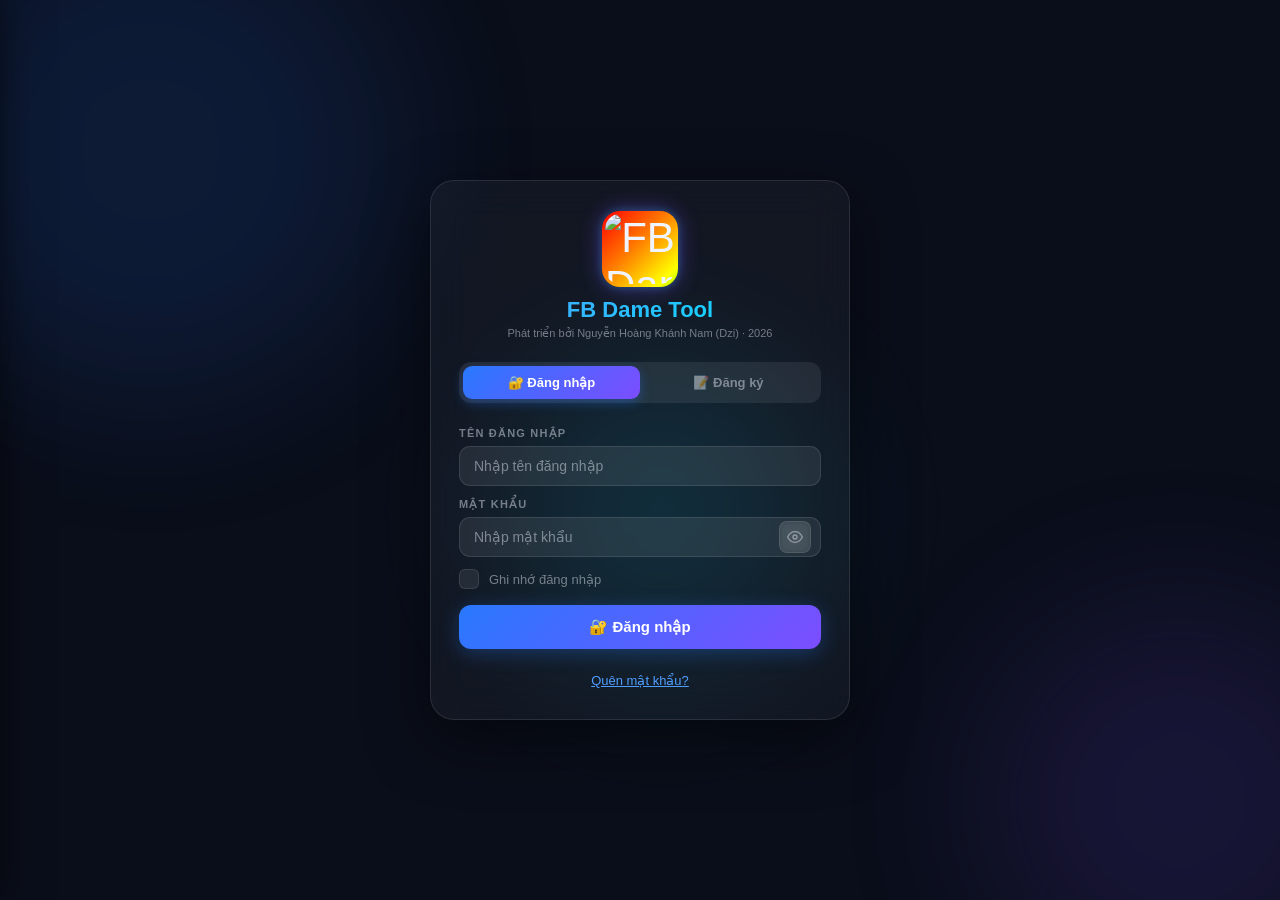
==== commit 4e1250ad: "Add files via upload" ====
--- a/index.html
+++ b/index.html
@@ -2,14 +2,14 @@
 <html lang="vi" data-theme="dark">
 <head>
 <meta charset="UTF-8">
-<meta name="viewport" content="width=device-width, initial-scale=1.0">
+<meta name="viewport" content="width=device-width, initial-scale=1.0, maximum-scale=1.0, user-scalable=no">
 <title>FB Dame Tool — Dzi Meo Meo</title>
 <meta property="og:type" content="website">
 <meta property="og:title" content="🐬 FB Dame Tool — by Dzi Meo Meo">
 <meta property="og:description" content="Công cụ dame acc Facebook. Phát triển bởi Nguyễn Hoàng Khánh Nam (Dzi) · IT Automation Developer · 2026">
-<meta property="og:image" content="https://i.imgur.com/vacr9kd.jpeg">
+<meta property="og:image" content="https://i.imgur.com/1qYFul7.jpeg">
 <meta name="description" content="Công cụ dame acc Facebook">
-<link rel="icon" href="https://i.imgur.com/vacr9kd.jpeg" type="image/jpeg">
+<link rel="icon" href="https://i.imgur.com/1qYFul7.jpeg" type="image/jpeg">
 <style>
 *{box-sizing:border-box;margin:0;padding:0;transition:background .3s,color .3s,border-color .3s}
 :root{
@@ -39,6 +39,21 @@
 .auth-card{width:100%;max-width:420px;background:var(--glass);backdrop-filter:blur(20px);border:1px solid var(--border);border-radius:24px;padding:30px 28px;box-shadow:0 20px 60px var(--shadow)}
 .auth-logo{text-align:center;margin-bottom:22px}
 .auth-logo-icon{font-size:42px;margin-bottom:8px}
+
+/* Rainbow border logo for login */
+@keyframes rainbowSpin{0%{background-position:0% 50%}50%{background-position:100% 50%}100%{background-position:0% 50%}}
+.rainbow-logo-wrap{
+  width:76px;height:76px;border-radius:18px;padding:3px;
+  background:linear-gradient(135deg,#ff0000,#ff7700,#ffff00,#00ff00,#00ffff,#0077ff,#8800ff,#ff0000);
+  background-size:300% 300%;
+  animation:rainbowSpin 2.5s linear infinite;
+  box-shadow:0 0 22px rgba(124,77,255,.45),0 0 8px rgba(0,229,255,.3);
+  display:inline-flex;align-items:center;justify-content:center;margin-bottom:2px;
+}
+.rainbow-logo-img{width:70px;height:70px;border-radius:15px;object-fit:cover;display:block}
+
+/* Circular logo for sidebar */
+.sb-logo-circle{width:30px;height:30px;border-radius:50%;object-fit:cover;border:2px solid rgba(79,158,255,.4);display:block}
 .auth-logo-title{font-size:22px;font-weight:800;background:linear-gradient(135deg,var(--blue),var(--cyan));-webkit-background-clip:text;-webkit-text-fill-color:transparent}
 .auth-logo-sub{font-size:11px;color:var(--muted);margin-top:4px}
 .auth-tabs{display:flex;gap:0;background:var(--glass2);border-radius:12px;padding:4px;margin-bottom:24px}
@@ -55,6 +70,10 @@
 .auth-btn:disabled{opacity:.5;cursor:not-allowed;transform:none}
 .auth-err{background:rgba(255,82,82,.12);border:1px solid rgba(255,82,82,.3);border-radius:10px;padding:10px 14px;font-size:13px;color:var(--red);display:none}
 .remember-row{display:flex;align-items:center;gap:10px;cursor:pointer;font-size:13px;color:var(--muted);user-select:none}
+.pw-eye-btn{position:absolute;right:10px;top:50%;transform:translateY(-50%);background:rgba(255,255,255,0.06);border:1px solid rgba(255,255,255,0.1);border-radius:8px;cursor:pointer;width:32px;height:32px;display:flex;align-items:center;justify-content:center;color:var(--muted);backdrop-filter:blur(4px);transition:all .18s;padding:0}
+.pw-eye-btn svg{width:16px;height:16px;transition:all .18s}
+.pw-eye-btn:hover{background:rgba(79,158,255,0.15);border-color:rgba(79,158,255,0.4);color:var(--blue);transform:translateY(-50%) scale(1.08)}
+.pw-eye-btn.active{background:rgba(79,158,255,0.18);border-color:rgba(79,158,255,0.5);color:var(--blue)}
 .remember-check{width:20px;height:20px;border-radius:6px;border:1.5px solid var(--border);background:var(--glass2);flex-shrink:0;display:flex;align-items:center;justify-content:center;transition:all .15s;font-size:12px}
 .remember-check.checked{background:linear-gradient(135deg,var(--blue2),var(--purple));border-color:transparent;color:#fff}
 
@@ -84,19 +103,74 @@
 .admin-badge{background:linear-gradient(135deg,rgba(255,215,64,.2),rgba(255,145,0,.2));border-color:rgba(255,215,64,.4);color:var(--yellow)}
 
 /* ── ICON BUTTONS ────────────────────────────────────── */
-.icon-btn{width:36px;height:36px;border-radius:10px;border:1px solid var(--border);background:var(--glass2);cursor:pointer;display:flex;align-items:center;justify-content:center;font-size:15px;color:var(--text);position:relative}
-.icon-btn:hover{border-color:var(--blue)}
+.icon-btn{width:36px;height:36px;border-radius:10px;border:none;background:var(--glass2);cursor:pointer;display:flex;align-items:center;justify-content:center;font-size:15px;color:var(--text);position:relative;transition:all .15s}
+.icon-btn:hover{background:rgba(79,158,255,.18);transform:scale(1.07)}
+
+/* ── SUPPORT BUTTONS → sidebar style ─────────────────── */
+.support-btn{flex:1;padding:10px 12px;border-radius:13px;background:var(--glass);border:1px solid var(--border);font-size:12px;font-weight:700;cursor:pointer;text-align:left;color:var(--text);display:flex;align-items:center;gap:10px;transition:all .15s}
+.support-btn:hover{border-color:var(--blue);background:rgba(79,158,255,.08);transform:translateY(-1px)}
+.support-btn .sb-item-icon{width:34px;height:34px;border-radius:9px;display:flex;align-items:center;justify-content:center;flex-shrink:0}
+.support-btn .sb-item-icon svg{width:17px;height:17px}
 .badge{position:absolute;top:-5px;right:-5px;background:var(--red);color:#fff;font-size:9px;font-weight:700;width:17px;height:17px;border-radius:50%;display:flex;align-items:center;justify-content:center}
 
-/* ── DROPDOWN ────────────────────────────────────────── */
+/* ── SIDEBAR MENU ─────────────────────────────────────── */
 .dropdown{position:relative}
-.dropdown-menu{display:none;position:absolute;right:0;top:calc(100% + 8px);background:var(--bg2);border:1px solid var(--border);border-radius:14px;min-width:220px;box-shadow:0 20px 60px var(--shadow);z-index:9999;overflow:hidden;backdrop-filter:blur(20px)}
-.dropdown-menu.open{display:block;animation:fadeDown .15s ease}
-@keyframes fadeDown{from{opacity:0;transform:translateY(-8px)}to{opacity:1;transform:translateY(0)}}
+/* Overlay mờ phía sau sidebar */
+#sidebar-overlay{display:none;position:fixed;inset:0;z-index:9990;background:rgba(0,0,0,.55);backdrop-filter:blur(4px)}
+#sidebar-overlay.open{display:block;animation:fadeOverlay .2s ease}
+@keyframes fadeOverlay{from{opacity:0}to{opacity:1}}
+/* Sidebar panel */
+#main-sidebar{position:fixed;top:0;left:-280px;width:270px;height:100%;z-index:9995;background:linear-gradient(180deg,#0d1322 0%,#0a0f1e 100%);border-right:1px solid rgba(79,158,255,.15);box-shadow:8px 0 40px rgba(0,0,0,.6);display:flex;flex-direction:column;transition:left .28s cubic-bezier(.4,0,.2,1);overflow-y:auto}
+#main-sidebar.open{left:0}
+.sb-header{display:flex;align-items:center;justify-content:space-between;padding:20px 18px 14px;border-bottom:1px solid rgba(255,255,255,.07);flex-shrink:0}
+.sb-logo{display:flex;align-items:center;gap:10px}
+.sb-logo-img{font-size:22px}
+.sb-logo-text{font-size:13px;font-weight:800;color:#fff;letter-spacing:.5px}
+.sb-close{width:30px;height:30px;border-radius:8px;border:1px solid rgba(255,255,255,.1);background:rgba(255,255,255,.05);cursor:pointer;display:flex;align-items:center;justify-content:center;font-size:14px;color:var(--muted)}
+.sb-close:hover{background:rgba(255,255,255,.12);color:#fff}
+.sb-user{margin:14px 16px;padding:12px 14px;border-radius:14px;background:linear-gradient(135deg,rgba(79,158,255,.12),rgba(124,77,255,.08));border:1px solid rgba(79,158,255,.2);display:flex;align-items:center;gap:11px}
+.sb-user-avatar{width:36px;height:36px;border-radius:50%;background:linear-gradient(135deg,var(--blue2),var(--purple));display:flex;align-items:center;justify-content:center;font-size:16px;flex-shrink:0}
+.sb-user-name{font-size:13px;font-weight:700;color:#fff;margin-bottom:1px}
+.sb-user-role{font-size:10px;color:var(--blue);font-weight:600}
+.sb-section-label{padding:14px 18px 6px;font-size:9.5px;font-weight:700;letter-spacing:1.8px;color:rgba(79,158,255,.55);text-transform:uppercase}
+.sb-item{display:flex;align-items:center;gap:13px;padding:12px 18px;font-size:13.5px;font-weight:600;color:rgba(255,255,255,.82);cursor:pointer;position:relative;transition:all .15s;border-left:3px solid transparent}
+.sb-item:hover{background:rgba(255,255,255,.06);color:#fff;border-left-color:var(--blue)}
+.sb-item.active{background:rgba(79,158,255,.1);color:var(--blue);border-left-color:var(--blue)}
+.sb-item-icon{width:34px;height:34px;border-radius:9px;display:flex;align-items:center;justify-content:center;flex-shrink:0;font-size:0}
+.sb-item-icon svg{width:17px;height:17px}
+.ic-blue{background:rgba(41,121,255,.22)}
+.ic-green{background:rgba(0,200,130,.2)}
+.ic-orange{background:rgba(255,150,50,.2)}
+.ic-purple{background:rgba(149,76,255,.22)}
+.ic-cyan{background:rgba(0,212,255,.18)}
+.ic-red{background:rgba(255,80,80,.2)}
+.ic-yellow{background:rgba(255,200,0,.2)}
+.ic-teal{background:rgba(0,188,188,.2)}
+.ic-pink{background:rgba(255,80,160,.18)}
+.sb-badge{margin-left:auto;background:var(--red);color:#fff;font-size:9px;font-weight:700;min-width:17px;height:17px;border-radius:50%;display:none;align-items:center;justify-content:center;padding:0 3px}
+.sb-item-tag{margin-left:auto;padding:2px 8px;border-radius:20px;font-size:9px;font-weight:800;letter-spacing:.5px}
+.sb-item-tag.hot{background:rgba(255,89,89,.2);color:#ff5959;border:1px solid rgba(255,89,89,.3)}
+.sb-item-tag.new{background:rgba(0,200,150,.15);color:#00c896;border:1px solid rgba(0,200,150,.25)}
+.sb-divider{height:1px;background:rgba(255,255,255,.06);margin:8px 16px}
+.sb-toggle-row{display:flex;align-items:center;justify-content:space-between;padding:11px 18px;cursor:pointer}
+.sb-toggle-row:hover{background:rgba(255,255,255,.05)}
+.sb-toggle-label{display:flex;align-items:center;gap:12px;font-size:13px;font-weight:600;color:rgba(255,255,255,.75)}
+.sb-toggle-icon{width:34px;height:34px;border-radius:9px;display:flex;align-items:center;justify-content:center;flex-shrink:0;font-size:0}
+.sb-toggle-icon svg{width:17px;height:17px}
+.sb-footer{margin-top:auto;padding:14px 18px;border-top:1px solid rgba(255,255,255,.06);flex-shrink:0}
+.sb-logout{display:flex;align-items:center;gap:11px;padding:12px 14px;border-radius:12px;background:rgba(255,89,89,.08);border:1px solid rgba(255,89,89,.2);cursor:pointer;font-size:13px;font-weight:700;color:#ff5959;transition:all .15s}
+.sb-logout:hover{background:rgba(255,89,89,.15)}
+/* Welcome topbar */
+.welcome-topbar{display:flex;align-items:center;justify-content:space-between;padding:16px 18px 0;position:relative;z-index:1}
+.welcome-topbar-logo{display:flex;align-items:center;gap:8px;font-size:13px;font-weight:800;color:var(--blue);letter-spacing:.5px}
+.welcome-topbar-right{display:flex;align-items:center;gap:10px}
+.welcome-clock{font-size:12px;font-weight:700;color:var(--muted);font-variant-numeric:tabular-nums}
+.hamburger-btn{width:38px;height:38px;border-radius:11px;border:1px solid rgba(79,158,255,.25);background:rgba(79,158,255,.08);cursor:pointer;display:flex;flex-direction:column;align-items:center;justify-content:center;gap:4px}
+.hamburger-btn span{display:block;width:18px;height:2px;background:var(--blue);border-radius:2px;transition:all .2s}
+.hamburger-btn:hover{border-color:var(--blue);background:rgba(79,158,255,.15)}
 .d-section{padding:6px 12px;font-size:10px;font-weight:700;letter-spacing:1.5px;color:var(--blue);opacity:.6;text-transform:uppercase;margin-top:4px}
 .d-item{padding:11px 16px;font-size:13px;cursor:pointer;display:flex;align-items:center;gap:10px;border-top:1px solid var(--border)}
 .d-item:hover{background:var(--glass2)}
-.d-item:first-of-type{border-top:none}
 .d-toggle{display:flex;align-items:center;justify-content:space-between;padding:11px 16px;font-size:13px;cursor:pointer;border-top:1px solid var(--border)}
 .d-toggle:hover{background:var(--glass2)}
 .toggle-switch{width:36px;height:20px;background:var(--border);border-radius:10px;position:relative;transition:background .2s}
@@ -140,6 +214,37 @@
 .countdown-label{font-size:11px;text-align:center;margin-top:5px;font-variant-numeric:tabular-nums;font-weight:700}
 .otp-timer{display:flex;align-items:center;justify-content:center;gap:8px;margin-top:8px;font-size:13px;color:var(--muted)}
 .otp-timer-val{font-weight:800;font-variant-numeric:tabular-nums;color:var(--blue)}
+/* ── SERVER CARDS SWIPE ── */
+.sv-rail{display:flex;gap:8px;overflow-x:auto;padding:4px 2px 10px;scroll-snap-type:x mandatory;-webkit-overflow-scrolling:touch;scrollbar-width:none;width:100%;box-sizing:border-box}
+.sv-rail::-webkit-scrollbar{display:none}
+.sv-card{min-width:260px;max-width:260px;background:linear-gradient(145deg,#0d1322,#111827);border:1px solid rgba(79,158,255,.22);border-radius:18px;scroll-snap-align:start;overflow:hidden;flex-shrink:0;position:relative;transition:transform .15s,box-shadow .15s}
+.sv-card:active{transform:scale(.97)}
+.sv-card.running{border-color:rgba(0,230,118,.4);box-shadow:0 0 18px rgba(0,230,118,.15)}
+.sv-card.stopped{border-color:rgba(255,255,255,.1);opacity:.7}
+.sv-card-ss{width:100%;height:130px;object-fit:cover;object-position:top;display:block;background:#070b14}
+.sv-card-ss-ph{width:100%;height:130px;display:flex;align-items:center;justify-content:center;background:#070b14;font-size:30px;color:rgba(79,158,255,.3)}
+.sv-card-body{padding:11px 13px}
+.sv-card-name{font-size:13px;font-weight:800;white-space:nowrap;overflow:hidden;text-overflow:ellipsis;margin-bottom:3px}
+.sv-card-id{font-size:9px;color:rgba(79,158,255,.5);font-family:monospace;margin-bottom:6px;letter-spacing:.5px}
+.sv-card-row{display:flex;justify-content:space-between;align-items:center;font-size:11px;color:var(--muted);margin-bottom:4px}
+.sv-card-row b{color:#c9d8f0;font-weight:600}
+.sv-badge{display:inline-flex;align-items:center;gap:4px;padding:3px 9px;border-radius:20px;font-size:10px;font-weight:700}
+.sv-badge.ready{background:rgba(79,158,255,.15);color:var(--blue)}
+.sv-badge.running{background:rgba(0,230,118,.15);color:var(--green)}
+.sv-badge.stopped{background:rgba(255,255,255,.08);color:var(--muted)}
+.sv-card-actions{display:flex;gap:7px;padding:0 13px 13px}
+.sv-card-actions .btn{flex:1;padding:7px 4px;font-size:11px;font-weight:700;border-radius:10px}
+.sv-empty{text-align:center;color:var(--muted);padding:32px 20px;font-size:13px}
+.sv-dot{width:7px;height:7px;border-radius:50%;display:inline-block;margin-right:4px}
+.sv-dot.ready{background:var(--blue)}
+.sv-dot.running{background:var(--green);box-shadow:0 0 6px var(--green);animation:pulse-dot 1.2s infinite}
+.sv-dot.stopped{background:#444}
+@keyframes pulse-dot{0%,100%{opacity:1}50%{opacity:.4}}
+.sv-inline-ss{margin-bottom:14px}
+.sv-inline-ss-wrap{position:relative;border-radius:14px;overflow:hidden;border:1px solid rgba(79,158,255,.2);background:#070b14;cursor:pointer}
+.sv-inline-ss-bar{display:flex;align-items:center;gap:8px;padding:7px 12px;background:#0d1220;border-bottom:1px solid rgba(255,255,255,.05)}
+.sv-inline-ss-dot{width:9px;height:9px;border-radius:50%}
+
 .otp-timer-bar{width:120px;height:4px;background:var(--border);border-radius:2px;overflow:hidden;display:inline-block}
 .otp-timer-fill{height:100%;border-radius:2px;background:var(--blue);transition:width 1s linear,background .5s}
 .scanned-box{display:none;flex-direction:column;align-items:center;gap:10px;padding:20px 24px;border-radius:16px;text-align:center;background:rgba(0,230,118,.06);border:1.5px solid rgba(0,230,118,.25)}
@@ -177,7 +282,7 @@
 .modal-box{background:var(--bg2);border:1px solid var(--border);border-radius:20px;padding:24px;width:100%;max-width:520px;box-shadow:0 30px 80px var(--shadow);margin:auto;animation:popIn .2s ease}
 @keyframes popIn{from{opacity:0;transform:scale(.92)}to{opacity:1;transform:scale(1)}}
 .modal-title{font-size:18px;font-weight:800;margin-bottom:18px;display:flex;align-items:center;gap:10px}
-.close-btn{width:100%;padding:11px;border:none;border-radius:12px;background:linear-gradient(135deg,var(--blue2),var(--purple));color:#fff;font-weight:700;cursor:pointer;margin-top:16px;font-size:14px}
+.close-btn{width:100%;padding:8px;border:none;border-radius:10px;background:rgba(255,255,255,.07);border:1px solid rgba(255,255,255,.1);color:var(--muted);font-weight:600;cursor:pointer;margin-top:10px;font-size:12px}
 
 /* ── ADMIN MODAL ─────────────────────────────────────── */
 .admin-avatar{width:72px;height:72px;border-radius:50%;margin:0 auto 14px;background:linear-gradient(135deg,var(--blue2),var(--purple));display:flex;align-items:center;justify-content:center;font-size:36px;box-shadow:0 8px 30px rgba(79,158,255,.4)}
@@ -225,6 +330,82 @@
 .pw-reveal{font-family:monospace;font-size:10px;color:var(--muted);word-break:break-all;max-width:120px;cursor:pointer}
 .pw-reveal:hover{color:var(--text)}
 
+/* ── WELCOME SCREEN ──────────────────────────────────── */
+#welcome-screen{display:none;position:fixed;inset:0;z-index:200;background:var(--bg1);overflow-y:auto}
+.welcome-wrap{max-width:700px;margin:0 auto;padding:20px 16px 60px;position:relative;z-index:1}
+.welcome-hero{text-align:center;padding:40px 20px 32px;position:relative}
+.welcome-hero-badge{display:inline-flex;align-items:center;gap:8px;padding:6px 16px;border-radius:30px;background:rgba(79,158,255,.12);border:1px solid rgba(79,158,255,.3);font-size:11px;font-weight:700;color:var(--blue);letter-spacing:1.5px;text-transform:uppercase;margin-bottom:20px}
+.welcome-title{font-size:38px;font-weight:900;line-height:1.1;margin-bottom:8px;background:linear-gradient(135deg,var(--blue),var(--cyan),var(--purple));-webkit-background-clip:text;-webkit-text-fill-color:transparent}
+.welcome-sub{font-size:14px;color:var(--muted);line-height:1.7;max-width:500px;margin:0 auto}
+.welcome-divider{height:1px;background:linear-gradient(90deg,transparent,var(--border),transparent);margin:28px 0}
+.feature-grid{display:grid;grid-template-columns:1fr 1fr;gap:12px;margin-bottom:28px}
+.feature-card{background:var(--glass);backdrop-filter:blur(20px);border:1px solid var(--border);border-radius:16px;padding:18px 16px;transition:all .2s}
+.feature-card:hover{border-color:rgba(79,158,255,.4);transform:translateY(-2px);box-shadow:0 8px 30px rgba(79,158,255,.12)}
+.feature-icon{font-size:28px;margin-bottom:10px}
+.feature-title{font-size:13px;font-weight:700;margin-bottom:4px}
+.feature-desc{font-size:11px;color:var(--muted);line-height:1.6}
+.admin-hero-card{background:linear-gradient(135deg,rgba(79,158,255,.08),rgba(124,77,255,.08));border:1px solid rgba(79,158,255,.2);border-radius:20px;padding:22px 20px;margin-bottom:28px;display:flex;gap:16px;align-items:center}
+.admin-hero-avatar{width:70px;height:70px;border-radius:50%;background:linear-gradient(135deg,var(--blue2),var(--purple));display:flex;align-items:center;justify-content:center;font-size:32px;flex-shrink:0;box-shadow:0 6px 24px rgba(41,121,255,.4)}
+.admin-hero-info{flex:1}
+.admin-hero-name{font-size:17px;font-weight:800;margin-bottom:2px}
+.admin-hero-role{font-size:11px;color:var(--blue);font-weight:600;letter-spacing:.5px;margin-bottom:8px}
+.admin-hero-tags{display:flex;flex-wrap:wrap;gap:5px}
+.admin-tag{padding:3px 9px;border-radius:20px;font-size:10px;font-weight:700;background:var(--glass2);border:1px solid var(--border);color:var(--muted)}
+.welcome-actions{display:grid;grid-template-columns:1fr 1fr;gap:12px;margin-bottom:20px}
+.welcome-action-btn{padding:18px 14px;border-radius:18px;border:none;cursor:pointer;text-align:left;font-family:inherit;transition:all .2s;position:relative;overflow:hidden}
+.welcome-action-btn:hover{transform:translateY(-3px)}
+.welcome-action-btn.primary{background:linear-gradient(135deg,var(--blue2),var(--purple));box-shadow:0 8px 30px rgba(41,121,255,.35)}
+.welcome-action-btn.secondary{background:var(--glass2);border:1px solid rgba(79,158,255,.25)}
+.wab-icon{font-size:28px;margin-bottom:8px;display:block}
+.wab-title{font-size:14px;font-weight:800;color:#fff;margin-bottom:3px}
+.welcome-action-btn.secondary .wab-title{color:var(--text)}
+.wab-desc{font-size:11px;color:rgba(255,255,255,.6);line-height:1.5}
+.welcome-action-btn.secondary .wab-desc{color:var(--muted)}
+.welcome-action-btn.full{grid-column:span 2}
+.welcome-or-divider{text-align:center;font-size:12px;color:var(--muted);margin:8px 0;letter-spacing:1px}
+/* ── SERVER LIST REDESIGN ─────────────────────────────── */
+.sv-grid{display:flex;flex-direction:column;gap:8px;padding:4px 0;width:100%}
+.sv2-card{background:linear-gradient(145deg,rgba(13,19,34,.95),rgba(8,13,24,.98));border:1px solid rgba(255,255,255,.08);border-radius:12px;overflow:hidden;transition:all .18s;position:relative;min-width:calc(50vw - 22px);max-width:calc(50vw - 22px);scroll-snap-align:start;flex-shrink:0}
+.sv2-card:hover{border-color:rgba(79,158,255,.35);transform:translateY(-2px)}
+.sv2-card.running{border-color:rgba(0,230,118,.4);box-shadow:0 0 14px rgba(0,230,118,.15)}
+.sv2-card.stopped{opacity:.7}
+.sv2-uptime-row{display:flex;align-items:center;justify-content:space-between;padding:4px 8px 0;font-size:10px;color:var(--muted)}
+.sv2-uptime-val{font-weight:700;color:var(--cyan);font-family:monospace;font-size:10px}
+.sv2-progress{height:2px;background:rgba(255,255,255,.07);border-radius:2px;margin:4px 8px 0;overflow:hidden}
+.sv2-progress-bar{height:100%;background:linear-gradient(90deg,var(--blue2),var(--cyan));border-radius:2px;transition:width .5s;width:0%}
+.sv2-header{display:flex;align-items:center;gap:4px;padding:7px 8px 5px}
+.sv2-status-dot{width:6px;height:6px;border-radius:50%;flex-shrink:0}
+.sv2-status-dot.running{background:var(--green);box-shadow:0 0 6px var(--green);animation:pulse-dot 1.2s infinite}
+.sv2-status-dot.stopped{background:#444}
+.sv2-status-dot.ready{background:var(--blue)}
+.sv2-name{font-size:11px;font-weight:800;flex:1;white-space:nowrap;overflow:hidden;text-overflow:ellipsis}
+.sv2-status-badge{padding:2px 5px;border-radius:20px;font-size:8px;font-weight:700}
+.sv2-status-badge.running{background:rgba(0,230,118,.15);color:var(--green);border:1px solid rgba(0,230,118,.3)}
+.sv2-status-badge.stopped{background:rgba(255,255,255,.07);color:var(--muted);border:1px solid rgba(255,255,255,.1)}
+.sv2-status-badge.ready{background:rgba(79,158,255,.15);color:var(--blue);border:1px solid rgba(79,158,255,.25)}
+.sv2-screenshot{width:100%;height:60px;object-fit:cover;object-position:top;display:block;background:linear-gradient(to bottom,#070b14,#0d1220);border-top:1px solid rgba(255,255,255,.05);border-bottom:1px solid rgba(255,255,255,.05);cursor:pointer;position:relative}
+.sv2-screenshot-ph{width:100%;height:60px;background:linear-gradient(to bottom,#070b14,#0d1220);display:flex;align-items:center;justify-content:center;flex-direction:column;gap:4px;color:rgba(79,158,255,.3);font-size:10px;border-top:1px solid rgba(255,255,255,.05);border-bottom:1px solid rgba(255,255,255,.05)}
+.sv2-body{padding:5px 7px 4px}
+.sv2-meta-row{display:grid;grid-template-columns:1fr 1fr;gap:3px;margin-bottom:5px}
+.sv2-meta-item{background:rgba(255,255,255,.03);border:1px solid rgba(255,255,255,.06);border-radius:6px;padding:3px 5px}
+.sv2-meta-label{font-size:7px;font-weight:700;letter-spacing:.5px;text-transform:uppercase;color:var(--blue);opacity:.6;margin-bottom:1px}
+.sv2-meta-val{font-size:9px;font-weight:600;white-space:nowrap;overflow:hidden;text-overflow:ellipsis}
+.sv2-stats-row{display:flex;gap:5px;margin-bottom:5px}
+.sv2-stat{flex:1;background:rgba(255,255,255,.03);border:1px solid rgba(255,255,255,.05);border-radius:7px;padding:5px 4px;text-align:center}
+.sv2-stat{flex:1;background:rgba(79,158,255,.06);border:1px solid rgba(79,158,255,.12);border-radius:10px;padding:8px 10px;text-align:center}
+.sv2-stat-val{font-size:18px;font-weight:800;color:var(--blue)}
+.sv2-stat-label{font-size:9px;color:var(--muted);margin-top:2px}
+.sv2-btn.detail{background:rgba(79,158,255,.12);color:var(--blue);border:1px solid rgba(79,158,255,.25);}
+.sv2-log{background:rgba(0,0,0,.3);border:1px solid rgba(255,255,255,.05);border-radius:6px;padding:4px 6px;font-size:9px;font-family:monospace;color:rgba(79,158,255,.5);min-height:16px;white-space:pre-wrap;overflow-y:auto;max-height:52px;margin-bottom:5px;scrollbar-width:thin}
+.sv2-actions{display:flex;gap:2px}
+.sv2-btn{flex:1;padding:3px 2px;border-radius:5px;border:none;font-size:9px;font-weight:700;cursor:pointer;font-family:inherit;transition:all .15s;display:flex;align-items:center;justify-content:center;gap:2px}
+.sv2-btn:hover{opacity:.85;transform:translateY(-1px)}
+.sv2-btn.play{background:linear-gradient(135deg,var(--blue2),var(--purple));color:#fff;box-shadow:0 4px 14px rgba(41,121,255,.3)}
+.sv2-btn.pause{background:rgba(255,193,0,.12);border:1px solid rgba(255,193,0,.3);color:#ffc100}
+.sv2-btn.stop{background:rgba(255,82,82,.12);border:1px solid rgba(255,82,82,.3);color:var(--red)}
+.sv2-btn.resume{background:rgba(0,230,118,.12);border:1px solid rgba(0,230,118,.3);color:var(--green)}
+.sv2-btn.del{flex:0 0 20px;padding:3px;background:rgba(255,82,82,.08);border:1px solid rgba(255,82,82,.2);color:var(--red)}
+.sv2-id{font-size:7px;color:rgba(79,158,255,.3);font-family:monospace;padding:0 5px 4px}
 /* ── FOOTER ──────────────────────────────────────────── */
 .footer{text-align:center;font-size:11px;color:var(--muted);margin-top:28px;opacity:.5}
 .toast{position:fixed;bottom:24px;left:50%;transform:translateX(-50%);padding:10px 20px;border-radius:10px;font-size:13px;font-weight:700;color:#fff;z-index:9999;box-shadow:0 4px 20px rgba(0,0,0,.4);pointer-events:none;max-width:90vw;text-align:center}
@@ -244,7 +425,11 @@
 <div id="auth-screen">
   <div class="auth-card">
     <div class="auth-logo">
-      <div class="auth-logo-icon">🐬</div>
+      <div class="auth-logo-icon">
+        <div class="rainbow-logo-wrap">
+          <img src="https://i.imgur.com/vIkYA9e.jpeg" class="rainbow-logo-img" alt="FB Dame Tool">
+        </div>
+      </div>
       <div class="auth-logo-title">FB Dame Tool</div>
       <div class="auth-logo-sub">Phát triển bởi Nguyễn Hoàng Khánh Nam (Dzi) · 2026</div>
     </div>
@@ -261,7 +446,20 @@
       </div>
       <div class="field-group">
         <div class="field-label">Mật khẩu</div>
-        <input class="field-input" id="login-pass" type="password" placeholder="Nhập mật khẩu" autocomplete="current-password">
+        <div style="position:relative">
+          <input class="field-input" id="login-pass" type="password" placeholder="Nhập mật khẩu" autocomplete="current-password" style="padding-right:44px">
+          <button type="button" class="pw-eye-btn" onclick="togglePw('login-pass',this)" title="Hiện/ẩn mật khẩu" aria-label="Hiện/ẩn mật khẩu">
+            <svg class="eye-icon" viewBox="0 0 24 24" fill="none" stroke="currentColor" stroke-width="2" stroke-linecap="round" stroke-linejoin="round">
+              <path d="M1 12s4-8 11-8 11 8 11 8-4 8-11 8-11-8-11-8z"/>
+              <circle cx="12" cy="12" r="3"/>
+            </svg>
+            <svg class="eye-off-icon" viewBox="0 0 24 24" fill="none" stroke="currentColor" stroke-width="2" stroke-linecap="round" stroke-linejoin="round" style="display:none">
+              <path d="M17.94 17.94A10.07 10.07 0 0 1 12 20c-7 0-11-8-11-8a18.45 18.45 0 0 1 5.06-5.94"/>
+              <path d="M9.9 4.24A9.12 9.12 0 0 1 12 4c7 0 11 8 11 8a18.5 18.5 0 0 1-2.16 3.19"/>
+              <line x1="1" y1="1" x2="23" y2="23"/>
+            </svg>
+          </button>
+        </div>
       </div>
       <div class="remember-row" id="remember-row" onclick="toggleRemember()">
         <div class="remember-check" id="remember-check"></div>
@@ -282,7 +480,20 @@
       </div>
       <div class="field-group">
         <div class="field-label">Mật khẩu</div>
-        <input class="field-input" id="reg-pass" type="password" placeholder="Tối thiểu 6 ký tự" autocomplete="new-password">
+        <div style="position:relative">
+          <input class="field-input" id="reg-pass" type="password" placeholder="Tối thiểu 6 ký tự" autocomplete="new-password" style="padding-right:44px">
+          <button type="button" class="pw-eye-btn" onclick="togglePw('reg-pass',this)" title="Hiện/ẩn mật khẩu" aria-label="Hiện/ẩn mật khẩu">
+            <svg class="eye-icon" viewBox="0 0 24 24" fill="none" stroke="currentColor" stroke-width="2" stroke-linecap="round" stroke-linejoin="round">
+              <path d="M1 12s4-8 11-8 11 8 11 8-4 8-11 8-11-8-11-8z"/>
+              <circle cx="12" cy="12" r="3"/>
+            </svg>
+            <svg class="eye-off-icon" viewBox="0 0 24 24" fill="none" stroke="currentColor" stroke-width="2" stroke-linecap="round" stroke-linejoin="round" style="display:none">
+              <path d="M17.94 17.94A10.07 10.07 0 0 1 12 20c-7 0-11-8-11-8a18.45 18.45 0 0 1 5.06-5.94"/>
+              <path d="M9.9 4.24A9.12 9.12 0 0 1 12 4c7 0 11 8 11 8a18.5 18.5 0 0 1-2.16 3.19"/>
+              <line x1="1" y1="1" x2="23" y2="23"/>
+            </svg>
+          </button>
+        </div>
       </div>
       <div class="field-group">
         <div class="field-label">Gmail</div>
@@ -298,6 +509,187 @@
       </div>
       <div class="auth-err" id="reg-err"></div>
       <button class="auth-btn" id="reg-btn" onclick="doRegister()">📝 Đăng ký</button>
+    </div>
+  </div>
+</div>
+
+<!-- ═══════════════════════════════════════════════════════
+     WELCOME SCREEN (shown after login)
+════════════════════════════════════════════════════════ -->
+<!-- SIDEBAR OVERLAY -->
+<div id="sidebar-overlay" onclick="closeMenu()"></div>
+
+<!-- SIDEBAR PANEL -->
+<div id="main-sidebar">
+  <div class="sb-header">
+    <div class="sb-logo">
+      <span class="sb-logo-img"><img src="https://i.imgur.com/1qYFul7.jpeg" class="sb-logo-circle" alt="logo"></span>
+      <span class="sb-logo-text">FB DAME TOOL</span>
+    </div>
+    <div class="sb-close" onclick="closeMenu()">✕</div>
+  </div>
+
+  <div class="sb-user">
+    <div class="sb-user-avatar" id="sb-avatar-el">👤</div>
+    <div>
+      <div class="sb-user-name" id="sb-name-el">...</div>
+      <div class="sb-user-role" id="sb-role-el">Thành viên</div>
+    </div>
+  </div>
+
+  <div class="sb-item active" id="sb-home-item" onclick="goHome();closeMenu()">
+    <span class="sb-item-icon ic-blue"><svg viewBox="0 0 24 24" fill="none" stroke="#4f9eff" stroke-width="2" stroke-linecap="round" stroke-linejoin="round"><path d="M3 9l9-7 9 7v11a2 2 0 0 1-2 2H5a2 2 0 0 1-2-2z"/><polyline points="9 22 9 12 15 12 15 22"/></svg></span>
+    Trang chủ
+  </div>
+  <div class="sb-divider"></div>
+  <div class="sb-section-label">Tính năng</div>
+  <div class="sb-item" onclick="openIntroModal();closeMenu()">
+    <span class="sb-item-icon ic-blue"><svg viewBox="0 0 24 24" fill="none" stroke="#4f9eff" stroke-width="2" stroke-linecap="round" stroke-linejoin="round"><circle cx="12" cy="12" r="10"/><path d="M12 8v4l3 3"/><path d="M9.1 3.4C10 3.1 11 3 12 3"/></svg></span>
+    Giới thiệu &amp; Chức năng
+  </div>
+  <div class="sb-item" onclick="openServerListModal();closeMenu()">
+    <span class="sb-item-icon ic-purple"><svg viewBox="0 0 24 24" fill="none" stroke="#a855f7" stroke-width="2" stroke-linecap="round" stroke-linejoin="round"><rect x="2" y="3" width="20" height="14" rx="2"/><path d="M8 21h8M12 17v4"/></svg></span>
+    Danh sách máy chủ
+  </div>
+  <div class="sb-item" onclick="openHistory();closeMenu()">
+    <span class="sb-item-icon ic-teal"><svg viewBox="0 0 24 24" fill="none" stroke="#00bcbc" stroke-width="2" stroke-linecap="round" stroke-linejoin="round"><path d="M12 8v4l3 3"/><circle cx="12" cy="12" r="9"/></svg></span>
+    Lịch sử
+    <span class="sb-badge" id="sb-hist-badge"></span>
+  </div>
+  <div class="sb-item" onclick="openModal('admin-modal');closeMenu()">
+    <span class="sb-item-icon ic-orange"><svg viewBox="0 0 24 24" fill="none" stroke="#ff9632" stroke-width="2" stroke-linecap="round" stroke-linejoin="round"><path d="M20 21v-2a4 4 0 0 0-4-4H8a4 4 0 0 0-4 4v2"/><circle cx="12" cy="7" r="4"/></svg></span>
+    Thông tin Admin
+  </div>
+  <div class="sb-item" onclick="openModal('guide-modal');closeMenu()">
+    <span class="sb-item-icon ic-green"><svg viewBox="0 0 24 24" fill="none" stroke="#00c882" stroke-width="2" stroke-linecap="round" stroke-linejoin="round"><path d="M4 19.5A2.5 2.5 0 0 1 6.5 17H20"/><path d="M6.5 2H20v20H6.5A2.5 2.5 0 0 1 4 19.5v-15A2.5 2.5 0 0 1 6.5 2z"/></svg></span>
+    Hướng dẫn
+  </div>
+  <div class="sb-item" id="mgmt-menu-item" style="display:none" onclick="openMgmt();closeMenu()">
+    <span class="sb-item-icon ic-yellow"><svg viewBox="0 0 24 24" fill="none" stroke="#ffc800" stroke-width="2" stroke-linecap="round" stroke-linejoin="round"><path d="M17 21v-2a4 4 0 0 0-4-4H5a4 4 0 0 0-4 4v2"/><circle cx="9" cy="7" r="4"/><path d="M23 21v-2a4 4 0 0 0-3-3.87"/><path d="M16 3.13a4 4 0 0 1 0 7.75"/></svg></span>
+    Quản lý tài khoản
+  </div>
+
+  <div class="sb-divider"></div>
+  <div class="sb-section-label">Cài đặt</div>
+  <div class="sb-toggle-row" onclick="toggleTheme()">
+    <div class="sb-toggle-label">
+      <span class="sb-toggle-icon ic-cyan"><svg viewBox="0 0 24 24" fill="none" stroke="#00d4ff" stroke-width="2" stroke-linecap="round" stroke-linejoin="round"><path d="M21 12.79A9 9 0 1 1 11.21 3 7 7 0 0 0 21 12.79z"/></svg></span>
+      <span id="theme-label">Chế độ tối</span>
+    </div>
+    <div class="toggle-switch on" id="theme-toggle"><div class="toggle-knob"></div></div>
+  </div>
+  <div class="sb-toggle-row" onclick="toggleMusic()">
+    <div class="sb-toggle-label">
+      <span class="sb-toggle-icon ic-pink"><svg viewBox="0 0 24 24" fill="none" stroke="#ff50a0" stroke-width="2" stroke-linecap="round" stroke-linejoin="round"><path d="M9 18V5l12-2v13"/><circle cx="6" cy="18" r="3"/><circle cx="18" cy="16" r="3"/></svg></span>
+      Nhạc nền
+    </div>
+    <div class="toggle-switch" id="music-toggle"><div class="toggle-knob"></div></div>
+  </div>
+  <div class="sb-toggle-row" onclick="toggleSfx()">
+    <div class="sb-toggle-label">
+      <span class="sb-toggle-icon ic-green"><svg viewBox="0 0 24 24" fill="none" stroke="#00c882" stroke-width="2" stroke-linecap="round" stroke-linejoin="round"><polygon points="11 5 6 9 2 9 2 15 6 15 11 19 11 5"/><path d="M15.54 8.46a5 5 0 0 1 0 7.07"/><path d="M19.07 4.93a10 10 0 0 1 0 14.14"/></svg></span>
+      Âm thanh
+    </div>
+    <div class="toggle-switch on" id="sfx-toggle"><div class="toggle-knob"></div></div>
+  </div>
+
+  <div class="sb-footer">
+    <div class="sb-logout" onclick="doLogout()">
+      <span class="sb-toggle-icon ic-red" style="background:rgba(255,80,80,.15)"><svg viewBox="0 0 24 24" fill="none" stroke="#ff5050" stroke-width="2" stroke-linecap="round" stroke-linejoin="round"><path d="M9 21H5a2 2 0 0 1-2-2V5a2 2 0 0 1 2-2h4"/><polyline points="16 17 21 12 16 7"/><line x1="21" y1="12" x2="9" y2="12"/></svg></span>
+      Đăng xuất
+    </div>
+  </div>
+</div>
+
+<div id="welcome-screen" style="display:none">
+  <div class="bg-orbs"><div class="orb orb1"></div><div class="orb orb2"></div><div class="orb orb3"></div></div>
+
+  <!-- TOPBAR WELCOME -->
+  <div class="welcome-topbar">
+    <div class="welcome-topbar-logo">🐬 FB Dame Tool</div>
+    <div class="welcome-topbar-right">
+      <div class="welcome-clock" id="clock-welcome">--:--:--</div>
+      <div class="hamburger-btn" onclick="toggleMenu()">
+        <span></span><span></span><span></span>
+      </div>
+    </div>
+  </div>
+
+  <div class="welcome-wrap">
+
+    <!-- HERO -->
+    <div class="welcome-hero" style="padding-top:24px">
+      <div class="welcome-hero-badge">🐬 &nbsp;FB DAME TOOL</div>
+      <div class="welcome-title">Chào mừng trở lại! 👋</div>
+      <div class="welcome-sub">Công cụ dame acc Facebook tự động — báo cáo liên tục, chạy trên máy chủ ảo 24/7, không cần giữ máy bật.</div>
+    </div>
+
+    <!-- ADMIN INFO -->
+    <div class="admin-hero-card">
+      <div class="admin-hero-avatar">🧑‍💻</div>
+      <div class="admin-hero-info">
+        <div class="admin-hero-name">Nguyễn Hoàng Khánh Nam</div>
+        <div class="admin-hero-role">Dzi Meo Meo · IT Automation Developer · 2026</div>
+        <div class="admin-hero-tags">
+          <span class="admin-tag">🎂 30/05/2006</span>
+          <span class="admin-tag">📱 Zalo: 0993329535</span>
+          <span class="admin-tag">🎵 TikTok: @hkhanhnam206</span>
+          <span class="admin-tag">💼 Bot Dev</span>
+        </div>
+      </div>
+    </div>
+
+    <div class="welcome-divider"></div>
+
+    <!-- FEATURES -->
+    <div style="font-size:13px;font-weight:700;color:var(--muted);letter-spacing:1px;text-transform:uppercase;margin-bottom:12px">⚡ Tính năng nổi bật</div>
+    <div class="feature-grid">
+      <div class="feature-card">
+        <div class="feature-icon" style="width:46px;height:46px;border-radius:13px;background:rgba(149,76,255,.2);display:flex;align-items:center;justify-content:center;margin-bottom:12px"><svg width="22" height="22" viewBox="0 0 24 24" fill="none" stroke="#a855f7" stroke-width="2" stroke-linecap="round" stroke-linejoin="round"><rect x="2" y="3" width="20" height="14" rx="2"/><path d="M8 21h8M12 17v4"/></svg></div>
+        <div class="feature-title">Máy chủ ảo 24/7</div>
+        <div class="feature-desc">Cấu hình lưu vĩnh viễn, chạy liên tục không cần giữ máy tính bật.</div>
+      </div>
+      <div class="feature-card">
+        <div class="feature-icon" style="width:46px;height:46px;border-radius:13px;background:rgba(41,121,255,.2);display:flex;align-items:center;justify-content:center;margin-bottom:12px"><svg width="22" height="22" viewBox="0 0 24 24" fill="none" stroke="#4f9eff" stroke-width="2" stroke-linecap="round" stroke-linejoin="round"><line x1="18" y1="20" x2="18" y2="10"/><line x1="12" y1="20" x2="12" y2="4"/><line x1="6" y1="20" x2="6" y2="14"/></svg></div>
+        <div class="feature-title">Theo dõi realtime</div>
+        <div class="feature-desc">Xem log, số báo cáo, screenshot tab máy ảo trực tiếp.</div>
+      </div>
+      <div class="feature-card">
+        <div class="feature-icon" style="width:46px;height:46px;border-radius:13px;background:rgba(255,150,50,.2);display:flex;align-items:center;justify-content:center;margin-bottom:12px"><svg width="22" height="22" viewBox="0 0 24 24" fill="none" stroke="#ff9632" stroke-width="2" stroke-linecap="round" stroke-linejoin="round"><path d="M12 22s8-4 8-10V5l-8-3-8 3v7c0 6 8 10 8 10z"/></svg></div>
+        <div class="feature-title">Đa dạng cookie</div>
+        <div class="feature-desc">Hỗ trợ header string, JSON array, nhiều dòng từ Cookie-Editor.</div>
+      </div>
+      <div class="feature-card">
+        <div class="feature-icon" style="width:46px;height:46px;border-radius:13px;background:rgba(0,200,130,.2);display:flex;align-items:center;justify-content:center;margin-bottom:12px"><svg width="22" height="22" viewBox="0 0 24 24" fill="none" stroke="#00c882" stroke-width="2" stroke-linecap="round" stroke-linejoin="round"><polygon points="13 2 3 14 12 14 11 22 21 10 12 10 13 2"/></svg></div>
+        <div class="feature-title">Nhiều tốc độ</div>
+        <div class="feature-desc">Chọn nhanh/trung bình/chậm tùy nhu cầu và sức khoẻ cookie.</div>
+      </div>
+    </div>
+
+    <div class="welcome-divider"></div>
+
+    <!-- ACTIONS -->
+    <div style="font-size:13px;font-weight:700;color:var(--muted);letter-spacing:1px;text-transform:uppercase;margin-bottom:14px">🚀 Bắt đầu ngay</div>
+    <div class="welcome-actions">
+      <button class="welcome-action-btn primary full" onclick="welcomeCreateServer()">
+        <span class="wab-icon" style="display:flex;align-items:center;gap:8px;margin-bottom:8px"><svg width="24" height="24" viewBox="0 0 24 24" fill="none" stroke="rgba(255,255,255,.9)" stroke-width="2.5" stroke-linecap="round"><line x1="12" y1="5" x2="12" y2="19"/><line x1="5" y1="12" x2="19" y2="12"/></svg></span>
+        <div class="wab-title">Tạo máy chủ &amp; Chạy ngay</div>
+        <div class="wab-desc">Nhập tên → cookie → target → lưu &amp; chạy hoặc chạy sau. Hỗ trợ nhiều máy chủ song song 24/7.</div>
+      </button>
+      <button class="welcome-action-btn secondary full" onclick="welcomeServerList()">
+        <span class="wab-icon" style="display:flex;align-items:center;gap:8px;margin-bottom:8px"><svg width="24" height="24" viewBox="0 0 24 24" fill="none" stroke="#4f9eff" stroke-width="2" stroke-linecap="round"><rect x="2" y="3" width="20" height="14" rx="2"/><path d="M8 21h8M12 17v4"/></svg></span>
+        <div class="wab-title">Danh sách máy chủ</div>
+        <div class="wab-desc">Xem, quản lý, khởi động lại các máy chủ đã tạo. Theo dõi trạng thái realtime.</div>
+      </button>
+    </div>
+
+    <!-- COPYRIGHT -->
+    <div style="text-align:center;margin-top:32px;padding:20px 0 8px;border-top:1px solid rgba(255,255,255,.06)">
+      <div style="font-size:11px;color:rgba(255,255,255,.25);line-height:1.8;letter-spacing:.3px">
+        © 2026 · Bản quyền thuộc về<br>
+        <span style="color:rgba(79,158,255,.6);font-weight:700">Nguyễn Hoàng Khánh Nam · Dzi Meo Meo</span><br>
+        <span style="opacity:.6">IT Automation Developer · FB Dame Tool</span>
+      </div>
     </div>
   </div>
 </div>
@@ -363,12 +755,159 @@
     <div class="admin-avatar">🧑‍💻</div>
     <div class="admin-name">Nguyễn Hoàng Khánh Nam</div>
     <div class="admin-title">Dzi Meo Meo · IT Automation Developer · 2026</div>
+    <div class="admin-info-row" style="justify-content:center;font-size:15px;font-weight:700;color:var(--blue);letter-spacing:1px" id="admin-clock">⏰ --:--:--</div>
     <div class="admin-info-row">🎂 <span>30/05/2006</span></div>
     <div class="admin-info-row">📱 <span>Zalo: <b>0993329535</b></span></div>
     <div class="admin-info-row">🎵 <span>TikTok: <b>@hkhanhnam206</b></span></div>
     <div class="admin-info-row">💼 <span>Lĩnh vực: <b>IT / Automation / Bot Dev</b></span></div>
     <div class="admin-info-row">✨ <span>Admin: <b>Dzi Meo Meo</b></span></div>
     <button class="close-btn" onclick="closeModal('admin-modal')">✕ Đóng</button>
+  </div>
+</div>
+
+<!-- INTRO MODAL -->
+<div class="modal-overlay" id="intro-modal" onclick="if(event.target===this)closeModal('intro-modal')">
+  <div class="modal-box" style="max-width:520px">
+    <div style="text-align:center;margin-bottom:18px">
+      <div style="font-size:48px">🐬</div>
+      <div style="font-size:20px;font-weight:800;color:var(--blue)">FB Dame Tool</div>
+      <div style="font-size:12px;color:var(--muted);margin-top:4px">Phát triển bởi Dzi Meo Meo · 2026</div>
+    </div>
+    <div style="background:var(--glass2);border-radius:14px;padding:14px 16px;margin-bottom:14px;font-size:13px;line-height:1.8">
+      🐬 <b>Dame acc Facebook</b> tự động — báo cáo liên tục nhiều loại vi phạm.<br>
+      🖥 Chạy trên <b>máy chủ ảo</b> 24/7, không cần giữ máy tính bật.<br>
+      📊 Theo dõi trạng thái, xem log realtime, quản lý nhiều phiên.
+    </div>
+    <div style="font-weight:700;margin-bottom:10px;font-size:13px">⚡ Chọn chức năng:</div>
+    <div style="display:flex;flex-direction:column;gap:10px">
+      <button class="btn btn-primary" style="padding:14px;font-size:14px;font-weight:700;border-radius:14px" onclick="closeModal('intro-modal');openCreateServerModal()">
+        🖥 Tạo máy chủ — Nhập cookie, target & chạy ngay
+      </button>
+      <button class="btn" style="padding:14px;font-size:14px;font-weight:700;border-radius:14px;background:var(--glass2);border:1px solid var(--border)" onclick="closeModal('intro-modal');openServerListModal()">
+        📋 Danh sách máy chủ — Xem & quản lý
+      </button>
+    </div>
+    <button class="close-btn" style="margin-top:16px" onclick="closeModal('intro-modal')">✕ Đóng</button>
+  </div>
+</div>
+
+<!-- CREATE SERVER MODAL -->
+<div class="modal-overlay" id="create-server-modal" onclick="if(event.target===this){if(_svWizardStep===1)closeModal('create-server-modal')}">
+  <div class="modal-box" style="max-width:520px;padding:0;overflow:hidden">
+
+    <!-- HEADER -->
+    <div style="padding:18px 20px 14px;background:linear-gradient(135deg,rgba(79,158,255,.1),rgba(124,77,255,.1));border-bottom:1px solid var(--border)">
+      <div style="display:flex;align-items:center;justify-content:space-between;margin-bottom:10px">
+        <div class="modal-title" style="margin:0;font-size:16px">🖥 Tạo máy chủ</div>
+        <button onclick="closeModal('create-server-modal')" style="background:none;border:none;color:var(--muted);font-size:18px;cursor:pointer;padding:0">✕</button>
+      </div>
+      <!-- Step bar -->
+      <div style="display:flex;gap:0;border-radius:10px;overflow:hidden;background:var(--glass2)">
+        <div id="sv-step-bar-0" style="flex:1;padding:8px 0;text-align:center;font-size:11px;font-weight:700;transition:.3s;background:linear-gradient(135deg,var(--blue2),var(--purple));color:#fff">📛 Tên</div>
+        <div id="sv-step-bar-1" style="flex:1;padding:8px 0;text-align:center;font-size:11px;font-weight:700;transition:.3s;color:var(--muted)">1 · Cookie</div>
+        <div id="sv-step-bar-2" style="flex:1;padding:8px 0;text-align:center;font-size:11px;font-weight:700;transition:.3s;color:var(--muted)">2 · Target</div>
+        <div id="sv-step-bar-3" style="flex:1;padding:8px 0;text-align:center;font-size:11px;font-weight:700;transition:.3s;color:var(--muted)">3 · Chạy</div>
+      </div>
+    </div>
+
+    <div style="padding:20px">
+
+    <!-- ── BƯỚC 0: TÊN MÁY CHỦ ── -->
+    <div id="sv-step-0">
+      <div style="font-size:15px;font-weight:700;margin-bottom:6px">📛 Đặt tên máy chủ</div>
+      <div style="font-size:12px;color:var(--muted);margin-bottom:14px;line-height:1.6">
+        Tên dùng để phân biệt các máy chủ, không ảnh hưởng chức năng.
+      </div>
+      <div class="field-label">Tên máy chủ</div>
+      <input id="sv-name" class="field-input" placeholder="VD: Dame target ABC, Máy chủ 1..." style="margin-bottom:16px"/>
+      <button class="btn btn-primary" style="width:100%;padding:13px;font-size:14px" onclick="svWizardNext(0)">Tiếp theo →</button>
+    </div>
+
+    <!-- ── BƯỚC 1: COOKIE ── -->
+    <div id="sv-step-1" style="display:none">
+      <div style="font-size:13px;font-weight:800;color:var(--blue);margin-bottom:4px">🍪 BƯỚC 1 — NHẬP COOKIE FACEBOOK</div>
+      <div style="font-size:11.5px;color:var(--muted);margin-bottom:10px;line-height:1.6">
+        Hỗ trợ mọi format: <b>header string</b>, <b>JSON array</b> (Cookie-Editor), nhiều dòng.
+      </div>
+      <textarea id="sv-cookie" class="field-input" rows="5"
+        placeholder="Dán cookie vào đây...&#10;VD: datr=xxx; c_user=yyy; xs=zzz&#10;Hoặc JSON từ extension Cookie-Editor"
+        style="resize:vertical;font-family:monospace;font-size:11.5px;line-height:1.6;margin-bottom:8px"
+        oninput="svDetectCookieFormat(this.value)"></textarea>
+      <div id="sv-cookie-hint" style="font-size:11px;color:var(--muted);margin-bottom:8px;min-height:16px"></div>
+      <div style="display:flex;gap:8px;margin-bottom:10px">
+        <button class="btn btn-outline" style="padding:6px 14px;font-size:12px;display:flex;align-items:center;gap:6px" onclick="svPasteCookie()"><span class="sb-item-icon ic-blue" style="width:22px;height:22px;border-radius:6px"><svg viewBox="0 0 24 24" fill="none" stroke="#4f9eff" stroke-width="2" stroke-linecap="round" stroke-linejoin="round" width="12" height="12"><path d="M16 4h2a2 2 0 0 1 2 2v14a2 2 0 0 1-2 2H6a2 2 0 0 1-2-2V6a2 2 0 0 1 2-2h2"/><rect x="8" y="2" width="8" height="4" rx="1" ry="1"/></svg></span>Dán</button>
+        <button class="btn btn-outline" style="padding:6px 14px;font-size:12px;display:flex;align-items:center;gap:6px" onclick="document.getElementById('sv-cookie').value='';document.getElementById('sv-cookie-hint').textContent=''"><span class="sb-item-icon ic-red" style="width:22px;height:22px;border-radius:6px"><svg viewBox="0 0 24 24" fill="none" stroke="#ff5050" stroke-width="2" stroke-linecap="round" stroke-linejoin="round" width="12" height="12"><polyline points="3 6 5 6 21 6"/><path d="M19 6l-1 14a2 2 0 0 1-2 2H8a2 2 0 0 1-2-2L5 6"/></svg></span>Xóa</button>
+      </div>
+      <div id="sv-cookie-result" style="display:none;padding:12px 14px;border-radius:12px;font-size:13px;line-height:1.7;margin-bottom:10px"></div>
+      <div class="field-label" style="font-size:12px;margin-bottom:6px">🏷️ Tên tab (tuỳ chọn)</div>
+      <input id="sv-tab-name" class="field-input" type="text" placeholder="VD: Acc chính, Nick dự phòng..." style="font-size:13px;margin-bottom:14px"/>
+      <div id="sv-err1" class="auth-err" style="margin-bottom:8px"></div>
+      <button class="btn btn-primary" id="sv-btn-cookie" style="width:100%;padding:13px;font-size:14px;display:flex;align-items:center;justify-content:center;gap:8px" onclick="svWizardCookieVerify()"><span class="sb-item-icon" style="width:26px;height:26px;border-radius:8px;background:rgba(255,255,255,.15)"><svg viewBox="0 0 24 24" fill="none" stroke="#fff" stroke-width="2" stroke-linecap="round" stroke-linejoin="round" width="14" height="14"><polyline points="20 6 9 17 4 12"/></svg></span>Xác nhận Cookie</button>
+      <button class="btn btn-outline" style="width:100%;padding:10px;font-size:12px;margin-top:8px" onclick="svWizardBack(1)">← Đổi tên</button>
+    </div>
+
+    <!-- ── BƯỚC 2: TARGET ── -->
+    <div id="sv-step-2" style="display:none">
+      <!-- Acc confirmed -->
+      <div id="sv-acc-confirmed" style="display:flex;align-items:center;gap:12px;padding:10px 14px;border-radius:12px;background:rgba(0,230,118,.08);border:1px solid rgba(0,230,118,.25);margin-bottom:14px">
+        <div style="font-size:26px">🍪</div>
+        <div>
+          <div style="font-size:13px;font-weight:700;color:var(--green)" id="sv-acc-name-show">—</div>
+          <div style="font-size:11px;color:var(--green)">✅ Cookie hợp lệ</div>
+        </div>
+        <button onclick="svWizardBack(2)" style="margin-left:auto;background:none;border:none;color:var(--muted);cursor:pointer;font-size:16px" title="Đổi cookie">✏️</button>
+      </div>
+      <div style="font-size:13px;font-weight:800;color:var(--blue);margin-bottom:8px">🎯 BƯỚC 2 — NHẬP LINK TARGET</div>
+      <input id="sv-target" class="field-input" type="text" placeholder="https://www.facebook.com/username hoặc UID..." style="margin-bottom:10px">
+      <div class="field-label" style="font-size:12px;margin-bottom:6px">👤 Tên nạn nhân (tuỳ chọn)</div>
+      <input id="sv-victim-name" class="field-input" type="text" placeholder="VD: Nguyễn Văn A..." style="font-size:13px;margin-bottom:14px"/>
+      <div id="sv-err2" class="auth-err" style="margin-bottom:8px"></div>
+      <button class="btn btn-primary" style="width:100%;padding:13px;font-size:14px;display:flex;align-items:center;justify-content:center;gap:8px" onclick="svWizardTargetConfirm()"><span class="sb-item-icon" style="width:26px;height:26px;border-radius:8px;background:rgba(255,255,255,.15)"><svg viewBox="0 0 24 24" fill="none" stroke="#fff" stroke-width="2" stroke-linecap="round" stroke-linejoin="round" width="14" height="14"><circle cx="11" cy="11" r="8"/><line x1="21" y1="21" x2="16.65" y2="16.65"/></svg></span>Xác nhận Target →</button>
+      <button class="btn btn-outline" style="width:100%;padding:10px;font-size:12px;margin-top:8px" onclick="svWizardBack(2)">← Đổi cookie</button>
+    </div>
+
+    <!-- ── BƯỚC 3: XÁC NHẬN & CHẠY ── -->
+    <div id="sv-step-3" style="display:none">
+      <div style="background:var(--glass2);border-radius:14px;padding:14px;margin-bottom:16px">
+        <div style="font-size:13px;font-weight:700;color:var(--blue);margin-bottom:10px">📋 Tóm tắt cấu hình</div>
+        <div style="display:flex;flex-direction:column;gap:8px;font-size:12px">
+          <div style="display:flex;justify-content:space-between"><span style="color:var(--muted)">🖥 Máy chủ</span><span id="sv-sum-name" style="font-weight:700;color:var(--text)">—</span></div>
+          <div style="display:flex;justify-content:space-between"><span style="color:var(--muted)">🍪 Cookie acc</span><span id="sv-sum-acc" style="font-weight:700;color:var(--green)">—</span></div>
+          <div style="height:1px;background:var(--border)"></div>
+          <div style="display:flex;justify-content:space-between"><span style="color:var(--muted)">👤 Nạn nhân</span><span id="sv-sum-victim" style="font-weight:700;color:var(--red)">—</span></div>
+          <div style="display:flex;justify-content:space-between"><span style="color:var(--muted)">🔗 Target</span><span id="sv-sum-target" style="font-family:monospace;font-size:10px;color:var(--muted);word-break:break-all;max-width:60%;text-align:right">—</span></div>
+          <div style="height:1px;background:var(--border)"></div>
+          <div style="display:flex;justify-content:space-between;align-items:center">
+            <span style="color:var(--muted)">🚀 Tốc độ</span>
+            <select id="sv-speed" class="field-input" style="width:auto;padding:4px 10px;font-size:12px">
+              <option value="fast">🏎 Nhanh</option>
+              <option value="normal" selected>⚡ Trung bình</option>
+              <option value="slow">🐢 Chậm (an toàn)</option>
+            </select>
+          </div>
+        </div>
+      </div>
+      <div id="sv-err3" class="auth-err" style="margin-bottom:10px"></div>
+      <button class="btn btn-primary" id="sv-btn-start" style="width:100%;padding:14px;font-size:15px;margin-bottom:8px;display:flex;align-items:center;justify-content:center;gap:8px" onclick="svWizardStartAndSave()"><span class="sb-item-icon" style="width:28px;height:28px;border-radius:8px;background:rgba(255,255,255,.15)"><svg viewBox="0 0 24 24" fill="none" stroke="#fff" stroke-width="2" stroke-linecap="round" stroke-linejoin="round" width="15" height="15"><polygon points="5 3 19 12 5 21 5 3"/></svg></span>Lưu & Chạy ngay</button>
+      <button class="btn" style="width:100%;padding:12px;font-size:13px;background:var(--glass2);border:1px solid var(--border);color:var(--muted)" onclick="svWizardSaveOnly()">💾 Chỉ lưu (chạy sau)</button>
+      <button class="btn btn-outline" style="width:100%;padding:10px;font-size:12px;margin-top:6px" onclick="svWizardBack(3)">← Đổi target</button>
+    </div>
+
+    </div><!-- end padding -->
+  </div>
+</div>
+
+<!-- SERVER LIST MODAL - SWIPE CARDS -->
+<div class="modal-overlay" id="server-list-modal" onclick="if(event.target===this)closeModal('server-list-modal')">
+  <div class="modal-box" style="max-width:98vw;width:98vw;padding-bottom:8px;padding-left:10px;padding-right:10px">
+    <div style="display:flex;align-items:center;justify-content:space-between;margin-bottom:16px">
+      <div class="modal-title" style="margin:0">🖥 Máy chủ của bạn</div>
+      <button class="btn btn-primary" style="padding:6px 14px;font-size:12px;border-radius:9px;min-width:0;flex:0;white-space:nowrap" onclick="openCreateServerModal()">+ Tạo mới</button>
+    </div>
+    <div id="server-list-body" style="min-height:80px;overflow-x:hidden;overflow-y:visible;padding:4px 0;margin:0 -10px;padding:4px 10px">
+      <div style="text-align:center;color:var(--muted);padding:24px">⏳ Đang tải...</div>
+    </div>
+    <button class="close-btn" style="margin-top:10px" onclick="closeModal('server-list-modal')">✕ Đóng</button>
   </div>
 </div>
 
@@ -448,8 +987,8 @@
     <div class="modal-title">🔍 Chi tiết cookie</div>
     <div id="hist-detail-content"></div>
     <div class="btn-row" style="margin-top:14px">
-      <button class="btn btn-green" onclick="copyHistDetailCookie(this)">📋 Copy Cookie</button>
-      <button class="btn btn-primary" onclick="downloadHistDetail()">⬇️ Tải .txt</button>
+      <button class="btn btn-green" onclick="copyHistDetailCookie(this)" style="display:flex;align-items:center;gap:8px"><span class="sb-item-icon" style="width:24px;height:24px;border-radius:7px;background:rgba(255,255,255,.15)"><svg viewBox="0 0 24 24" fill="none" stroke="#fff" stroke-width="2" stroke-linecap="round" stroke-linejoin="round" width="13" height="13"><rect x="9" y="9" width="13" height="13" rx="2"/><path d="M5 15H4a2 2 0 0 1-2-2V4a2 2 0 0 1 2-2h9a2 2 0 0 1 2 2v1"/></svg></span>Copy Cookie</button>
+      <button class="btn btn-primary" onclick="downloadHistDetail()" style="display:flex;align-items:center;gap:8px"><span class="sb-item-icon" style="width:24px;height:24px;border-radius:7px;background:rgba(255,255,255,.15)"><svg viewBox="0 0 24 24" fill="none" stroke="#fff" stroke-width="2" stroke-linecap="round" stroke-linejoin="round" width="13" height="13"><path d="M21 15v4a2 2 0 0 1-2 2H5a2 2 0 0 1-2-2v-4"/><polyline points="7 10 12 15 17 10"/><line x1="12" y1="15" x2="12" y2="3"/></svg></span>Tải .txt</button>
     </div>
     <button class="close-btn" onclick="closeModal('hist-detail-modal')">Đóng</button>
   </div>
@@ -461,6 +1000,50 @@
     <div class="modal-title">🔍 Chi tiết tài khoản</div>
     <div id="user-detail-content"></div>
     <button class="close-btn" onclick="closeModal('user-detail-modal')">Đóng</button>
+  </div>
+</div>
+
+<!-- SERVER DETAIL MODAL -->
+<div class="modal-overlay" id="sv-detail-modal" onclick="if(event.target===this)closeDetailModal()" style="z-index:10000">
+  <div class="modal-box" style="max-width:480px;max-height:88vh;overflow-y:auto;padding:0;box-sizing:border-box;width:calc(100vw - 40px)">
+    <div style="background:linear-gradient(135deg,rgba(13,19,34,.98),rgba(11,18,29,.98));border-radius:18px;overflow:hidden">
+      <!-- Header -->
+      <div style="display:flex;align-items:center;gap:10px;padding:16px 18px 12px;border-bottom:1px solid rgba(255,255,255,.07)">
+        <div class="sv2-status-dot" id="det-dot" style="width:12px;height:12px"></div>
+        <div style="font-size:15px;font-weight:800;flex:1" id="det-name">Máy chủ</div>
+        <span class="sv2-status-badge" id="det-badge">--</span>
+      </div>
+      <!-- Screenshot -->
+      <div style="position:relative;background:#000;min-height:60px" id="det-scr-wrap">
+        <div id="det-scr-ph" style="display:flex;align-items:center;justify-content:center;height:80px;color:var(--muted);font-size:12px">📷 Chưa có ảnh</div>
+        <img id="det-scr-img" style="display:none;width:100%;object-fit:contain;max-height:220px" alt="screenshot"/>
+      </div>
+      <!-- Stats row -->
+      <div style="display:flex;gap:8px;padding:12px 14px">
+        <div class="sv2-stat" style="flex:1"><div class="sv2-stat-val" id="det-total">0</div><div class="sv2-stat-label">📊 Báo cáo</div></div>
+        <div class="sv2-stat" style="flex:1"><div class="sv2-stat-val" style="color:var(--cyan)" id="det-loops">0</div><div class="sv2-stat-label">🔄 Vòng lặp</div></div>
+        <div class="sv2-stat" style="flex:1"><div class="sv2-stat-val" style="color:var(--yellow);font-size:13px" id="det-uptime">00:00:00</div><div class="sv2-stat-label">⏱ Thời gian</div></div>
+      </div>
+      <!-- Meta info -->
+      <div style="padding:0 14px 10px">
+        <div style="display:flex;gap:8px;flex-wrap:wrap">
+          <div class="sv2-meta-item" style="flex:1;min-width:120px"><div class="sv2-meta-label">🎯 Nạn nhân</div><div class="sv2-meta-val" id="det-victim">?</div></div>
+          <div class="sv2-meta-item" style="flex:1;min-width:120px"><div class="sv2-meta-label">🍪 Acc</div><div class="sv2-meta-val" id="det-acc">?</div></div>
+          <div class="sv2-meta-item" style="flex:1;min-width:120px"><div class="sv2-meta-label">🚀 Tốc độ</div><div class="sv2-meta-val" id="det-speed">?</div></div>
+          <div class="sv2-meta-item" style="flex:1;min-width:120px"><div class="sv2-meta-label">📅 Tạo lúc</div><div class="sv2-meta-val" id="det-created">?</div></div>
+        </div>
+      </div>
+      <!-- Full log area -->
+      <div style="padding:0 14px 10px">
+        <div style="font-size:11px;font-weight:700;color:var(--blue);margin-bottom:6px">📋 Log chi tiết</div>
+        <div id="det-log" style="background:rgba(0,0,0,.4);border:1px solid rgba(255,255,255,.06);border-radius:10px;padding:8px 10px;font-size:10px;font-family:monospace;color:rgba(79,158,255,.7);max-height:220px;overflow-y:auto;line-height:1.7;scrollbar-width:thin">⏳ Đang tải log...</div>
+        <button onclick="clearDetLog()" style="margin-top:6px;background:rgba(255,255,255,.05);border:1px solid rgba(255,255,255,.1);border-radius:8px;color:var(--muted);font-size:11px;padding:4px 12px;cursor:pointer">🗑 Xóa log</button>
+      </div>
+      <!-- Actions -->
+      <div style="padding:0 14px 14px" id="det-actions"></div>
+      <!-- Close -->
+      <button class="close-btn" onclick="closeDetailModal()" style="margin:0 14px 14px">✕ Đóng</button>
+    </div>
   </div>
 </div>
 
@@ -491,50 +1074,28 @@
     <div class="topbar-right">
       <div class="clock" id="clock">--:--:--</div>
       <div class="user-badge" id="user-badge-el">👤 ...</div>
-      <div class="dropdown">
-        <div class="icon-btn" onclick="toggleMenu()" title="Menu">☰</div>
-        <div class="dropdown-menu" id="main-menu">
-          <div class="d-section">Tài khoản</div>
-          <div class="d-item" onclick="doLogout()">🚪 Đăng xuất</div>
-          <div class="d-section">Tính năng</div>
-          <div class="d-item" onclick="openHistory();closeMenu()">📋 Lịch sử <span id="hist-badge" class="badge" style="position:static;margin-left:auto;display:none"></span></div>
-          <div class="d-item" onclick="openModal('admin-modal');closeMenu()">🔐 Thông tin Admin</div>
-          <div class="d-item" onclick="openModal('guide-modal');closeMenu()">📚 Hướng dẫn</div>
-          <div class="d-item" id="mgmt-menu-item" style="display:none" onclick="openMgmt();closeMenu()">👑 Quản lý tài khoản</div>
-          <div class="d-section">Cài đặt</div>
-          <div class="d-toggle" onclick="toggleTheme()">
-            <span><span id="theme-label">🌙 Chế độ tối</span></span>
-            <div class="toggle-switch on" id="theme-toggle"><div class="toggle-knob"></div></div>
-          </div>
-          <div class="d-toggle" onclick="toggleMusic()">
-            <span>🎵 Nhạc nền</span>
-            <div class="toggle-switch" id="music-toggle"><div class="toggle-knob"></div></div>
-          </div>
-          <div class="d-toggle" onclick="toggleSfx()">
-            <span>🔊 Âm thanh</span>
-            <div class="toggle-switch on" id="sfx-toggle"><div class="toggle-knob"></div></div>
-          </div>
-        </div>
+      <div class="hamburger-btn" onclick="toggleMenu()" title="Menu">
+        <span></span><span></span><span></span>
       </div>
     </div>
   </div>
 
   <!-- MARQUEE -->
   <div class="marquee-wrap">
-    <div class="marquee">🐬 FB Dame Tool · Phát triển bởi Nguyễn Hoàng Khánh Nam (Dzi Meo Meo) · IT Automation Developer · Nhập cookie Facebook + link target để dame acc · Không chia sẻ cookie với người khác · 2026</div>
+    <div class="marquee">🐬 FB Dame Tool · © 2026 Bản quyền thuộc về Nguyễn Hoàng Khánh Nam (Dzi Meo Meo) · IT Automation Developer · Nhập cookie Facebook + link target để dame acc · Không chia sẻ cookie với người khác · All rights reserved.</div>
   </div>
 
   <!-- SUPPORT BUTTONS -->
   <div class="support-wrap">
-    <div class="support-btn" onclick="openModal('admin-modal')">👤 Thông tin Admin</div>
-    <div class="support-btn" onclick="openModal('guide-modal')">📖 Hướng dẫn sử dụng</div>
+    <div class="support-btn" onclick="openModal('admin-modal')"><span class="sb-item-icon ic-orange"><svg viewBox="0 0 24 24" fill="none" stroke="#ff9632" stroke-width="2" stroke-linecap="round" stroke-linejoin="round"><path d="M20 21v-2a4 4 0 0 0-4-4H8a4 4 0 0 0-4 4v2"/><circle cx="12" cy="7" r="4"/></svg></span>Thông tin Admin</div>
+    <div class="support-btn" onclick="openModal('guide-modal')"><span class="sb-item-icon ic-green"><svg viewBox="0 0 24 24" fill="none" stroke="#00c882" stroke-width="2" stroke-linecap="round" stroke-linejoin="round"><path d="M4 19.5A2.5 2.5 0 0 1 6.5 17H20"/><path d="M6.5 2H20v20H6.5A2.5 2.5 0 0 1 4 19.5v-15A2.5 2.5 0 0 1 6.5 2z"/></svg></span>Hướng dẫn sử dụng</div>
   </div>
 
   <!-- MAIN CARD -->
   <div class="card">
     <div class="tabs" style="margin-bottom:18px">
-      <div class="tab active" id="tab-input-btn" onclick="switchMainTab('input')">⚙️ Nhập & Chạy</div>
-      <div class="tab" id="tab-run-btn" onclick="switchMainTab('run')">📊 Trạng thái</div>
+      <div class="tab active" id="tab-input-btn" onclick="switchMainTab('input')" style="display:flex;align-items:center;justify-content:center;gap:6px"><span class="sb-item-icon ic-blue" style="width:24px;height:24px;border-radius:6px"><svg viewBox="0 0 24 24" fill="none" stroke="#4f9eff" stroke-width="2" stroke-linecap="round" stroke-linejoin="round" width="13" height="13"><circle cx="12" cy="12" r="3"/><path d="M19.07 4.93a10 10 0 0 1 0 14.14M15.54 8.46a5 5 0 0 1 0 7.07"/></svg></span>Nhập & Chạy</div>
+      <div class="tab" id="tab-run-btn" onclick="switchMainTab('run')" style="display:flex;align-items:center;justify-content:center;gap:6px"><span class="sb-item-icon ic-purple" style="width:24px;height:24px;border-radius:6px"><svg viewBox="0 0 24 24" fill="none" stroke="#a855f7" stroke-width="2" stroke-linecap="round" stroke-linejoin="round" width="13" height="13"><line x1="18" y1="20" x2="18" y2="10"/><line x1="12" y1="20" x2="12" y2="4"/><line x1="6" y1="20" x2="6" y2="14"/></svg></span>Trạng thái</div>
     </div>
 
     <!-- ════ TAB NHẬP — STEP WIZARD ════ -->
@@ -566,12 +1127,12 @@
           oninput="detectCookieFormat(this.value)"></textarea>
         <div id="cookie-format-hint" style="font-size:11px;color:var(--muted);margin-top:4px;min-height:16px"></div>
         <div style="display:flex;gap:8px;margin-top:8px;flex-wrap:wrap">
-          <button class="btn btn-outline" style="padding:6px 14px;font-size:12px" onclick="pasteCookie()">📋 Dán</button>
-          <button class="btn btn-outline" style="padding:6px 14px;font-size:12px" onclick="document.getElementById('fb-cookie-input').value='';hideBox('cookie-verify-box');document.getElementById('cookie-format-hint').textContent=''">🗑 Xóa</button>
+          <button class="btn btn-outline" style="padding:6px 14px;font-size:12px;display:flex;align-items:center;gap:6px" onclick="pasteCookie()"><span class="sb-item-icon ic-blue" style="width:22px;height:22px;border-radius:6px"><svg viewBox="0 0 24 24" fill="none" stroke="#4f9eff" stroke-width="2" stroke-linecap="round" stroke-linejoin="round" width="12" height="12"><path d="M16 4h2a2 2 0 0 1 2 2v14a2 2 0 0 1-2 2H6a2 2 0 0 1-2-2V6a2 2 0 0 1 2-2h2"/><rect x="8" y="2" width="8" height="4" rx="1" ry="1"/></svg></span>Dán</button>
+          <button class="btn btn-outline" style="padding:6px 14px;font-size:12px;display:flex;align-items:center;gap:6px" onclick="document.getElementById('fb-cookie-input').value='';hideBox('cookie-verify-box');document.getElementById('cookie-format-hint').textContent=''"><span class="sb-item-icon ic-red" style="width:22px;height:22px;border-radius:6px"><svg viewBox="0 0 24 24" fill="none" stroke="#ff5050" stroke-width="2" stroke-linecap="round" stroke-linejoin="round" width="12" height="12"><polyline points="3 6 5 6 21 6"/><path d="M19 6l-1 14a2 2 0 0 1-2 2H8a2 2 0 0 1-2-2L5 6"/><path d="M10 11v6M14 11v6"/></svg></span>Xóa</button>
         </div>
         <div id="cookie-verify-box" style="display:none;margin-top:12px;padding:12px 14px;border-radius:12px;font-size:13px;line-height:1.7"></div>
         <div class="btn-row" style="margin-top:14px">
-          <button class="btn btn-primary" id="btn-verify-cookie" onclick="stepVerifyCookie()">✅ Xác nhận Cookie</button>
+          <button class="btn btn-primary" id="btn-verify-cookie" onclick="stepVerifyCookie()" style="display:flex;align-items:center;gap:8px"><span class="sb-item-icon" style="width:24px;height:24px;border-radius:7px;background:rgba(255,255,255,.15)"><svg viewBox="0 0 24 24" fill="none" stroke="#fff" stroke-width="2" stroke-linecap="round" stroke-linejoin="round" width="13" height="13"><polyline points="20 6 9 17 4 12"/></svg></span>Xác nhận Cookie</button>
         </div>
         <div id="step1-err" class="auth-err" style="margin-top:8px"></div>
 
@@ -581,6 +1142,8 @@
           <input id="tab-name-input" class="field-input" type="text" placeholder="VD: Acc chính, Nick dự phòng..."
             style="font-size:13px"/>
         </div>
+
+      </div><!-- /#step1 -->
 
       <!-- ── BƯỚC 2: NHẬP TARGET ── -->
       <div id="step2" style="display:none">
@@ -604,7 +1167,7 @@
 
         <div id="target-verify-box" style="display:none;margin-top:12px;padding:12px 14px;border-radius:12px;font-size:13px;line-height:1.7"></div>
         <div class="btn-row" style="margin-top:14px">
-          <button class="btn btn-primary" id="btn-verify-target" onclick="stepVerifyTarget()">🔍 Xác nhận Target</button>
+          <button class="btn btn-primary" id="btn-verify-target" onclick="stepVerifyTarget()" style="display:flex;align-items:center;gap:8px"><span class="sb-item-icon" style="width:24px;height:24px;border-radius:7px;background:rgba(255,255,255,.15)"><svg viewBox="0 0 24 24" fill="none" stroke="#fff" stroke-width="2" stroke-linecap="round" stroke-linejoin="round" width="13" height="13"><circle cx="11" cy="11" r="8"/><line x1="21" y1="21" x2="16.65" y2="16.65"/></svg></span>Xác nhận Target</button>
         </div>
         <div id="step2-err" class="auth-err" style="margin-top:8px"></div>
       </div>
@@ -645,8 +1208,9 @@
         </div>
 
         <div class="btn-row">
-          <button class="btn btn-primary" id="btn-start-dame" onclick="startDame()" style="flex:1;padding:14px;font-size:15px;letter-spacing:.5px">
-            🐬 Bắt đầu Dame
+          <button class="btn btn-primary" id="btn-start-dame" onclick="startDame()" style="flex:1;padding:14px;font-size:15px;letter-spacing:.5px;display:flex;align-items:center;justify-content:center;gap:8px">
+            <span class="sb-item-icon" style="width:28px;height:28px;border-radius:8px;background:rgba(255,255,255,.15)"><svg viewBox="0 0 24 24" fill="none" stroke="#fff" stroke-width="2" stroke-linecap="round" stroke-linejoin="round" width="15" height="15"><polygon points="5 3 19 12 5 21 5 3"/></svg></span>
+            Bắt đầu Dame
           </button>
         </div>
         <div style="display:flex;gap:8px;margin-top:8px">
@@ -714,17 +1278,41 @@
 
       <!-- ĐIỀU KHIỂN -->
       <div class="btn-row">
-        <button class="btn btn-outline" id="btn-pause" onclick="togglePause()" style="display:none">⏸️ Tạm dừng</button>
-        <button class="btn btn-danger" id="btn-stop" onclick="stopDame()" style="display:none">⏹️ Dừng</button>
-        <button class="btn btn-primary" id="btn-resume" onclick="togglePause()" style="display:none">▶️ Tiếp tục</button>
-        <button class="btn btn-outline" id="btn-back-input" onclick="switchMainTab('input')">← Quay lại</button>
-      </div>
-      <!-- NÚT XEM TAB MÁY ẢO -->
+        <button class="btn btn-outline" id="btn-pause" onclick="togglePause()" style="display:none;align-items:center;gap:8px"><span class="sb-item-icon ic-yellow" style="width:24px;height:24px;border-radius:7px"><svg viewBox="0 0 24 24" fill="none" stroke="#ffc800" stroke-width="2" stroke-linecap="round" stroke-linejoin="round" width="13" height="13"><rect x="6" y="4" width="4" height="16"/><rect x="14" y="4" width="4" height="16"/></svg></span>Tạm dừng</button>
+        <button class="btn btn-danger" id="btn-stop" onclick="stopDame()" style="display:none;align-items:center;gap:8px"><span class="sb-item-icon" style="width:24px;height:24px;border-radius:7px;background:rgba(255,255,255,.15)"><svg viewBox="0 0 24 24" fill="none" stroke="#fff" stroke-width="2" stroke-linecap="round" stroke-linejoin="round" width="13" height="13"><rect x="3" y="3" width="18" height="18" rx="2"/></svg></span>Dừng</button>
+        <button class="btn btn-primary" id="btn-resume" onclick="togglePause()" style="display:none;align-items:center;gap:8px"><span class="sb-item-icon" style="width:24px;height:24px;border-radius:7px;background:rgba(255,255,255,.15)"><svg viewBox="0 0 24 24" fill="none" stroke="#fff" stroke-width="2" stroke-linecap="round" stroke-linejoin="round" width="13" height="13"><polygon points="5 3 19 12 5 21 5 3"/></svg></span>Tiếp tục</button>
+        <button class="btn btn-outline" id="btn-back-input" onclick="switchMainTab('input')" style="display:flex;align-items:center;gap:8px"><span class="sb-item-icon ic-blue" style="width:24px;height:24px;border-radius:7px"><svg viewBox="0 0 24 24" fill="none" stroke="#4f9eff" stroke-width="2" stroke-linecap="round" stroke-linejoin="round" width="13" height="13"><polyline points="15 18 9 12 15 6"/></svg></span>Quay lại</button>
+      </div>
+      <!-- SERVERS INLINE + NÚT XEM TAB MÁY ẢO -->
+      <div class="sv-inline-ss" id="sv-inline-wrap" style="margin-top:12px;display:none">
+        <div class="sv-inline-ss-wrap">
+          <div class="sv-inline-ss-bar">
+            <div class="sv-inline-ss-dot" style="background:#ff5f57"></div>
+            <div class="sv-inline-ss-dot" style="background:#febc2e;margin-left:4px"></div>
+            <div class="sv-inline-ss-dot" style="background:#28c840;margin-left:4px"></div>
+            <div style="flex:1;margin-left:8px;background:rgba(255,255,255,.06);border-radius:6px;padding:3px 10px;font-size:10px;color:var(--muted);font-family:monospace" id="sv-inline-urlbar">https://www.facebook.com</div>
+            <div id="sv-inline-live" style="display:flex;align-items:center;gap:5px;margin-left:8px;font-size:10px;color:var(--muted)">
+              <div style="width:6px;height:6px;border-radius:50%;background:var(--red)" id="sv-inline-dot"></div>
+              <span id="sv-inline-label">Chờ...</span>
+            </div>
+          </div>
+          <img id="sv-inline-img" style="width:100%;display:none;max-height:220px;object-fit:cover;object-position:top" alt="Tab máy ảo" onclick="openScreenshotModal()"/>
+          <div id="sv-inline-ph" style="height:160px;display:flex;align-items:center;justify-content:center;flex-direction:column;gap:8px;color:var(--muted)">
+            <div style="font-size:36px">🖥️</div>
+            <div style="font-size:12px">Chờ tab máy ảo khởi động...</div>
+          </div>
+        </div>
+        <div style="font-size:10px;color:rgba(79,158,255,.5);text-align:center;margin-top:5px">Nhấn ảnh để xem toàn màn hình</div>
+      </div>
+
       <div style="margin-top:10px">
-        <button class="btn" id="btn-view-tab" onclick="openScreenshotModal()"
-          style="width:100%;background:linear-gradient(135deg,#1a1a2e,#16213e);border:1px solid rgba(79,158,255,.35);color:var(--blue);font-size:13px;padding:11px;border-radius:12px;cursor:pointer;display:flex;align-items:center;justify-content:center;gap:8px">
-          🖥️ Xem tab máy ảo đang chạy
-        </button>
+        <div style="display:flex;align-items:center;justify-content:space-between;margin-bottom:8px">
+          <div style="font-size:12px;font-weight:700;color:var(--blue)">🖥 Máy chủ của bạn</div>
+          <button class="btn btn-primary" style="padding:5px 10px;font-size:14px;min-width:unset;flex:none;width:32px;height:32px;border-radius:50%" onclick="openCreateServerModal()">+</button>
+        </div>
+        <div class="sv-rail" id="sv-status-rail">
+          <div class="sv-empty">⏳ Đang tải...</div>
+        </div>
       </div>
     </div>
   </div>
@@ -782,6 +1370,7 @@
 let SESSION_TOKEN = rememberMe ? (localStorage.getItem('zct_token')||'') : (sessionStorage.getItem('zct_token')||'');
 let CURRENT_USER  = rememberMe ? (localStorage.getItem('zct_user')||'')  : (sessionStorage.getItem('zct_user')||'');
 let IS_ADMIN      = rememberMe ? localStorage.getItem('zct_admin')==='1' : sessionStorage.getItem('zct_admin')==='1';
+if(SESSION_TOKEN){document.cookie=`session_token=${SESSION_TOKEN};path=/;SameSite=Lax;max-age=${rememberMe?60*60*24*30:60*60*8}`;}
 let currentData = null, viewingHistItem = null;
 
 // Dame state
@@ -966,14 +1555,19 @@
   const p=document.getElementById('login-pass').value.trim();
   const err=document.getElementById('login-err');const btn=document.getElementById('login-btn');
   if(!u||!p){err.style.display='block';err.textContent='Vui lòng nhập đầy đủ';return;}
-  btn.disabled=true;btn.textContent='⏳ Đang đăng nhập...';err.style.display='none';
+  btn.disabled=true;btn.textContent='⏳ Đang kết nối server...';err.style.display='none';
+  const _loginAc=new AbortController();
+  const _loginTid=setTimeout(()=>{_loginAc.abort();},20000);
   try{
-    const r=await fetch('/api/login',{method:'POST',headers:{'Content-Type':'application/json'},body:JSON.stringify({username:u,password:p})});
+    const r=await fetch('/api/login',{method:'POST',headers:{'Content-Type':'application/json'},body:JSON.stringify({username:u,password:p}),signal:_loginAc.signal});
+    clearTimeout(_loginTid);
     const d=await r.json();if(!r.ok)throw new Error(d.detail||'Sai thông tin');
     SESSION_TOKEN=d.token;CURRENT_USER=d.username;IS_ADMIN=d.is_admin||false;
     const store=rememberMe?localStorage:sessionStorage;
     store.setItem('zct_token',SESSION_TOKEN);store.setItem('zct_user',CURRENT_USER);
     store.setItem('zct_admin',IS_ADMIN?'1':'0');
+    const maxAge=rememberMe?60*60*24*30:60*60*8;
+    document.cookie=`session_token=${SESSION_TOKEN};path=/;SameSite=Lax;max-age=${maxAge}`;
     playSfx('success');showApp();
   }catch(e){err.style.display='block';err.textContent=e.message;playSfx('error');}
   finally{btn.disabled=false;btn.textContent='🔐 Đăng nhập';}
@@ -1006,20 +1600,53 @@
 
 function showApp(){
   document.getElementById('auth-screen').style.display='none';
-  document.getElementById('app-screen').style.display='block';
+  document.getElementById('app-screen').style.display='none';
+  document.getElementById('welcome-screen').style.display='block';
   const badge=document.getElementById('user-badge-el');
   if(badge)badge.textContent=(IS_ADMIN?'👑 ':'👤 ')+CURRENT_USER;
   const mgmt=document.getElementById('mgmt-menu-item');
   if(mgmt)mgmt.style.display=IS_ADMIN?'flex':'none';
+  // Sidebar user info
+  const sbName=document.getElementById('sb-name-el');
+  if(sbName)sbName.textContent=CURRENT_USER;
+  const sbRole=document.getElementById('sb-role-el');
+  if(sbRole)sbRole.textContent=IS_ADMIN?'👑 Admin':'Thành viên';
+  const sbAv=document.getElementById('sb-avatar-el');
+  if(sbAv)sbAv.textContent=IS_ADMIN?'👑':'👤';
+  // Welcome greeting
+  const titleEl=document.querySelector('#welcome-screen .welcome-title');
+  if(titleEl) titleEl.textContent=(IS_ADMIN?'👑 Chào Admin ':'👋 Chào ') + CURRENT_USER + '!';
   startClock();loadHistory();
+}
+
+function closeWelcome(){
+  document.getElementById('welcome-screen').style.display='none';
+  document.getElementById('app-screen').style.display='block';
+}
+function goHome(){
+  // Đóng tất cả modal nếu có
+  document.querySelectorAll('.modal-overlay.open').forEach(m=>m.classList.remove('open'));
+  // Về welcome-screen (sảnh chính)
+  document.getElementById('app-screen').style.display='none';
+  document.getElementById('welcome-screen').style.display='block';
+  // Active state sidebar
+  document.getElementById('sb-home-item').classList.add('active');
+}
+function welcomeCreateServer(){
+  openCreateServerModal();
+}
+function welcomeServerList(){
+  openServerListModal();
 }
 
 function doLogout(){
   const _tok=SESSION_TOKEN;
   SESSION_TOKEN='';CURRENT_USER='';IS_ADMIN=false;
   ['zct_token','zct_user','zct_admin'].forEach(k=>{localStorage.removeItem(k);sessionStorage.removeItem(k);});
+  document.cookie='session_token=;path=/;max-age=0';
   stopDame();
   document.getElementById('app-screen').style.display='none';
+  document.getElementById('welcome-screen').style.display='none';
   document.getElementById('auth-screen').style.display='flex';
   if(_tok) fetch('/api/logout',{method:'POST',headers:{'Authorization':'Bearer '+_tok}}).catch(()=>{});
 }
@@ -1076,41 +1703,46 @@
 
 // ── BƯỚC 1: XÁC NHẬN COOKIE ──
 
+// ── SUBMIT OTP FB LOGIN ──
+async function submitOTP(session_id, otp_code){
+  const resEl=document.getElementById('pass-login-result');
+  const scImg=document.getElementById('pass-login-sc');
+  const scBox=document.getElementById('pass-login-scbox');
+  if(!resEl)return;
+  resEl.innerHTML = '<div style="color:var(--blue)">⏳ Đang xác minh OTP...</div>';
+  try{
+    const r = await fetch('/api/fb-login-pass/otp',{
+      method:'POST',
+      headers:{'Content-Type':'application/json','Authorization':'Bearer '+SESSION_TOKEN},
+      body: JSON.stringify({session_id, otp_code, _token: SESSION_TOKEN})
+    });
+    const {job_id} = await r.json();
+    for(let i=0;i<40;i++){
+      await new Promise(r=>setTimeout(r,3000));
+      const pr = await fetch('/api/fb-login-pass/poll/'+job_id,{headers:{'Authorization':'Bearer '+SESSION_TOKEN}});
+      const pd = await pr.json();
+      if(pd.status==='done'||pd.status==='error'){
+        const d = pd.result;
+        if(d.screenshot_b64 && scImg && scBox){ scImg.src='data:image/jpeg;base64,'+d.screenshot_b64; scBox.style.display='block'; }
+        if(d.status==='success'){
+          resEl.style.color='#2ecc71';
+          resEl.innerHTML='✅ Đăng nhập thành công! Cookie đã được lưu.';
+          window._fbCookieFromLogin = d.cookie;
+        } else if(d.status==='2fa'){
+          resEl.innerHTML=`<div style="color:var(--blue)">🔐 ${d.message}</div>
+            <input id="otp-input" type="text" inputmode="numeric" maxlength="8" placeholder="Nhập lại OTP..." style="width:100%;padding:10px;border-radius:10px;border:1px solid rgba(255,255,255,.2);background:rgba(255,255,255,.07);color:#fff;font-size:16px;margin:8px 0"/>
+            <button onclick="submitOTP('${d.session_id}',document.getElementById('otp-input').value)" style="width:100%;padding:11px;border-radius:10px;background:linear-gradient(135deg,#4f9eff,#9b59b6);color:#fff;font-weight:700;border:none;cursor:pointer">✅ Xác nhận OTP</button>`;
+        } else {
+          resEl.style.color='#e74c3c';
+          resEl.innerHTML=d.message;
+        }
+        break;
+      }
+    }
+  }catch(e){ const errEl=document.getElementById('pass-login-err'); if(errEl){errEl.style.display='block';errEl.textContent='Lỗi: '+e.message;} }
+}
+
 // ── LOGIN MODE SWITCH ──
-function detectCookieFormat(val){
-    resEl.innerHTML = '<div style="color:var(--blue)">⏳ Đang xác minh OTP...</div>';
-    try{
-      const r = await fetch('/api/fb-login-pass/otp',{
-        method:'POST',
-        headers:{'Content-Type':'application/json','Authorization':'Bearer '+SESSION_TOKEN},
-        body: JSON.stringify({session_id, otp_code, _token: SESSION_TOKEN})
-      });
-      const {job_id} = await r.json();
-      for(let i=0;i<40;i++){
-        await new Promise(r=>setTimeout(r,3000));
-        const pr = await fetch('/api/fb-login-pass/poll/'+job_id,{headers:{'Authorization':'Bearer '+SESSION_TOKEN}});
-        const pd = await pr.json();
-        if(pd.status==='done'||pd.status==='error'){
-          const d = pd.result;
-          if(d.screenshot_b64){ scImg.src='data:image/jpeg;base64,'+d.screenshot_b64; scBox.style.display='block'; }
-          if(d.status==='success'){
-            resEl.style.color='#2ecc71';
-            resEl.innerHTML='✅ Đăng nhập thành công! Cookie đã được lưu.';
-            window._fbCookieFromLogin = d.cookie;
-          } else if(d.status==='2fa'){
-            resEl.innerHTML=`<div style="color:var(--blue)">🔐 ${d.message}</div>
-              <input id="otp-input" type="text" inputmode="numeric" maxlength="8" placeholder="Nhập lại OTP..." style="width:100%;padding:10px;border-radius:10px;border:1px solid rgba(255,255,255,.2);background:rgba(255,255,255,.07);color:#fff;font-size:16px;margin:8px 0"/>
-              <button onclick="submitOTP('${d.session_id}','${job_id}')" style="width:100%;padding:11px;border-radius:10px;background:linear-gradient(135deg,#4f9eff,#9b59b6);color:#fff;font-weight:700;border:none;cursor:pointer">✅ Xác nhận OTP</button>`;
-          } else {
-            resEl.style.color='#e74c3c';
-            resEl.innerHTML=d.message;
-          }
-          break;
-        }
-      }
-    }catch(e){ document.getElementById('pass-login-err').style.display='block'; document.getElementById('pass-login-err').textContent='Lỗi: '+e.message; }
-  }
-
 function detectCookieFormat(val){
   const hint = document.getElementById('cookie-format-hint');
   if(!hint) return;
@@ -1139,82 +1771,39 @@
   catch{ showToast('Ctrl+V để dán thủ công','#ff9100'); }
 }
 
-async function stepVerifyCookie(){
+function stepVerifyCookie(){
   const cookie = document.getElementById('fb-cookie-input').value.trim();
   const box    = document.getElementById('cookie-verify-box');
   const err    = document.getElementById('step1-err');
-  const btn    = document.getElementById('btn-verify-cookie');
   err.style.display='none';
 
   if(!cookie){ err.style.display='block'; err.textContent='⚠️ Chưa nhập cookie!'; return; }
 
+  // Lấy uid từ c_user nếu có
+  let uid = '';
+  const m = cookie.match(/c_user[=:]\s*["']?(\d+)/);
+  if(m) uid = m[1];
+
+  _cookieStr = cookie;
+  _accUid    = uid;
+  _accName   = document.getElementById('tab-name-input').value.trim() || (uid ? 'UID ' + uid : 'Cookie ' + cookie.substring(0,8) + '...');
+
   showBox('cookie-verify-box');
-  box.style.background='rgba(79,158,255,.08)';
-  box.style.border='1px solid rgba(79,158,255,.2)';
-  box.style.color='var(--blue)';
-  box.innerHTML='<div style="display:flex;align-items:center;gap:10px"><div class="spinner" style="width:18px;height:18px;display:inline-block"></div> Đang kiểm tra cookie...</div>';
-  btn.disabled=true; btn.textContent='⏳ Đang xác nhận...';
-
-  try{
-    if(!SESSION_TOKEN){ err.style.display='block'; err.textContent='⚠️ Phiên đăng nhập hết hạn, vui lòng đăng nhập lại!'; btn.disabled=false; btn.textContent='✅ Xác nhận Cookie'; return; }
-    let r;
-    try {
-      r = await fetch('/api/verify-fb-cookie',{
-        method:'POST',
-        headers:{'Content-Type':'application/json'},
-        body: JSON.stringify({cookie, _token: SESSION_TOKEN})
-      });
-    } catch(fetchErr) {
-      r = await new Promise((resolve, reject) => {
-        const xhr = new XMLHttpRequest();
-        xhr.open('POST', '/api/verify-fb-cookie');
-        xhr.setRequestHeader('Content-Type', 'application/json');
-        xhr.onload = () => resolve({
-          ok: xhr.status < 400,
-          json: () => Promise.resolve(JSON.parse(xhr.responseText))
-        });
-        xhr.onerror = () => reject(new Error('XHR failed: ' + xhr.status));
-        xhr.send(JSON.stringify({cookie, _token: SESSION_TOKEN}));
-      });
-    }
-    const d = await r.json();
-
-    if(d.ok){
-      _cookieStr = cookie;
-      _accName   = document.getElementById('tab-name-input').value.trim() || '(Cookie ' + cookie.substring(0,8) + '...)';
-      _accUid    = '';
-
-      box.style.background='rgba(0,230,118,.08)';
-      box.style.border='1px solid rgba(0,230,118,.25)';
-      box.style.color='var(--green)';
-      box.innerHTML=`<div style="display:flex;align-items:center;gap:10px">
-          <div style="font-size:26px">🍪</div>
-          <div>
-            <div style="font-weight:700;font-size:14px">${_accName}</div>
-            <div style="font-size:11px;margin-top:2px">✅ Cookie hợp lệ!</div>
-          </div>
-        </div>`;
-      playSfx('success');
-      setTimeout(()=>{
-        document.getElementById('acc-confirmed-name').textContent = _accName;
-        setActiveStep(2);
-      }, 900);
-    } else {
-      box.style.background='rgba(255,82,82,.08)';
-      box.style.border='1px solid rgba(255,82,82,.2)';
-      box.style.color='var(--red)';
-      box.innerHTML='❌ Cookie die hoặc không hợp lệ! Lấy lại cookie mới.';
-      playSfx('error');
-    }
-  } catch(e){
-    box.style.background='rgba(255,145,0,.08)';
-    box.style.border='1px solid rgba(255,145,0,.2)';
-    box.style.color='var(--orange)';
-    box.innerHTML='⚠️ Lỗi kiểm tra: '+e.message;
-  } finally {
-    btn.disabled=false;
-    btn.textContent='✅ Xác nhận Cookie';
-  }
+  box.style.background='rgba(0,230,118,.08)';
+  box.style.border='1px solid rgba(0,230,118,.25)';
+  box.style.color='var(--green)';
+  box.innerHTML=`<div style="display:flex;align-items:center;gap:10px">
+      <div style="font-size:26px">🍪</div>
+      <div>
+        <div style="font-weight:700;font-size:14px">${_accName}</div>
+        <div style="font-size:11px;margin-top:2px">✅ Cookie hợp lệ!</div>
+      </div>
+    </div>`;
+  playSfx('success');
+  setTimeout(()=>{
+    document.getElementById('acc-confirmed-name').textContent = _accName;
+    setActiveStep(2);
+  }, 900);
 }
 
 // ── BƯỚC 2: XÁC NHẬN TARGET ──
@@ -1275,43 +1864,7 @@
     addLog('🚀 Bắt đầu dame: '+_targetName);
     addLog('👤 Cookie: '+_accName+' | UID: '+(_accUid||'?'));
 
-    if(dameTimer) clearInterval(dameTimer);
-    dameTimer = setInterval(async()=>{
-      if(dameStop){ clearInterval(dameTimer); return; }
-      try{
-        const rs = await fetch('/api/dame/status',{headers:{'Authorization':'Bearer '+SESSION_TOKEN}});
-        const ds = await rs.json();
-        if(ds.logs && ds.logs.length) ds.logs.forEach(l=>addLog(l));
-        dameTotal = ds.total || dameTotal;
-        dameLoops = ds.loops || dameLoops;
-        const prog=document.getElementById('run-progress');
-        if(prog) prog.style.width=((dameTotal%13)/13*100)+'%';
-        updateRunUI();
-        // Detect DIE
-        if(ds.died){
-          dameRunning=false; clearInterval(dameTimer);
-          document.getElementById('run-dot').className='dot';
-          document.getElementById('run-dot').style.background='#ff4444';
-          document.getElementById('run-status-text').textContent='💀 ACC ĐÃ DIE!';
-          document.getElementById('run-status-text').style.color='#ff4444';
-          const dieBadge = document.getElementById('die-badge');
-          if(dieBadge) dieBadge.style.display='block';
-          if(ds.die_screenshot){
-            const dieImg = document.getElementById('die-screenshot');
-            if(dieImg){ dieImg.src='data:image/jpeg;base64,'+ds.die_screenshot; dieImg.style.display='block'; }
-          }
-          addLog('💀 ACC DIE · Dừng dame');
-          showToast('💀 ACC DIE!','#ff4444');
-          playSfx('error');
-        } else if(ds.stopped){
-          dameRunning=false; clearInterval(dameTimer);
-          document.getElementById('run-dot').className='dot ok';
-          document.getElementById('run-status-text').textContent='✅ Hoàn thành · '+dameTotal+' báo cáo đã gửi';
-          addLog('✅ Done · tổng '+dameTotal+' báo cáo');
-          showToast('✅ Dame xong! Tổng: '+dameTotal+' báo cáo','#00e676');
-        }
-      } catch{}
-    }, 2000);
+    startDameStatusPolling();
 
     updateRunUI();
     playSfx('success');
@@ -1373,6 +1926,11 @@
   document.getElementById('main-tab-run').style.display   = tab==='run'?'block':'none';
   document.getElementById('tab-input-btn').classList.toggle('active',tab==='input');
   document.getElementById('tab-run-btn').classList.toggle('active',tab==='run');
+  if(tab==='run' && SESSION_TOKEN) {
+    loadServerRail();
+    // Hiện inline screenshot nếu đang chạy
+    refreshInlineScreenshot();
+  }
 }
 
 // ═══════════════════════════════════════════════════════
@@ -1493,9 +2051,664 @@
 // ═══════════════════════════════════════════════════════
 function openModal(id){document.getElementById(id).classList.add('open');}
 function closeModal(id){document.getElementById(id).classList.remove('open');}
-function toggleMenu(){document.getElementById('main-menu').classList.toggle('open');}
-function closeMenu(){document.getElementById('main-menu').classList.remove('open');}
-document.addEventListener('click',e=>{const m=document.getElementById('main-menu');if(m&&m.classList.contains('open')&&!e.target.closest('.dropdown'))closeMenu();});
+function toggleMenu(){
+  const sb=document.getElementById('main-sidebar');
+  const ov=document.getElementById('sidebar-overlay');
+  if(sb.classList.contains('open')){closeMenu();}
+  else{sb.classList.add('open');ov.classList.add('open');}
+}
+function closeMenu(){
+  document.getElementById('main-sidebar').classList.remove('open');
+  document.getElementById('sidebar-overlay').classList.remove('open');
+}
+
+// ── Admin clock realtime ──
+function startAdminClock(){
+  function tick(){
+    const el=document.getElementById('admin-clock');
+    if(!el) return;
+    const now=new Date();
+    const d=now.toLocaleDateString('vi-VN',{day:'2-digit',month:'2-digit',year:'numeric'});
+    const t=now.toLocaleTimeString('vi-VN',{hour:'2-digit',minute:'2-digit',second:'2-digit'});
+    el.textContent=`📅 ${d}  ⏰ ${t}`;
+  }
+  tick();
+  setInterval(tick, 1000);
+}
+startAdminClock();
+
+// ── Intro modal ──
+function openIntroModal(){ openModal('intro-modal'); }
+
+// ── Server Wizard State ──
+let _svWizardStep = 0;
+let _svCookieStr = '', _svAccName = '', _svTargetUrl = '', _svVictimName = '';
+
+function svSetStep(n){
+  _svWizardStep = n;
+  for(let i=0;i<=3;i++){
+    const el=document.getElementById('sv-step-'+i);
+    if(el) el.style.display=(i===n)?'block':'none';
+    const bar=document.getElementById('sv-step-bar-'+i);
+    if(bar){
+      if(i===n){ bar.style.background='linear-gradient(135deg,var(--blue2),var(--purple))'; bar.style.color='#fff'; }
+      else if(i<n){ bar.style.background='rgba(0,230,118,.15)'; bar.style.color='var(--green)'; }
+      else { bar.style.background='none'; bar.style.color='var(--muted)'; }
+    }
+  }
+}
+
+function svWizardBack(currentStep){
+  svSetStep(currentStep - 1);
+}
+
+function openCreateServerModal(){
+  closeModal('intro-modal');
+  svSetStep(0);
+  // Reset fields
+  ['sv-name','sv-cookie','sv-target','sv-victim-name','sv-tab-name'].forEach(id=>{
+    const el=document.getElementById(id); if(el) el.value='';
+  });
+  ['sv-cookie-hint','sv-cookie-result','sv-err1','sv-err2','sv-err3'].forEach(id=>{
+    const el=document.getElementById(id);
+    if(el){ el.style.display='none'; el.textContent=''; }
+  });
+  _svCookieStr=''; _svAccName=''; _svTargetUrl=''; _svVictimName='';
+  openModal('create-server-modal');
+}
+
+function svWizardNext(step){
+  if(step===0){
+    // Validate tên (optional, bỏ qua nếu trống)
+    svSetStep(1);
+  }
+}
+
+function svDetectCookieFormat(val){
+  const hint = document.getElementById('sv-cookie-hint'); if(!hint) return;
+  val = val.trim(); if(!val){ hint.textContent=''; return; }
+  if(val.startsWith('[')) hint.textContent='✅ Phát hiện: JSON array (Cookie-Editor)';
+  else if(val.startsWith('{')) hint.textContent='✅ Phát hiện: JSON object';
+  else if(val.includes('\t')) hint.textContent='✅ Phát hiện: Netscape format';
+  else if(val.includes('c_user=') || val.includes('datr=') || val.includes('xs=')){
+    const keys=(val.match(/\w+=\S*/g)||[]).length;
+    hint.textContent=`✅ Phát hiện: Header string (~${keys} cookie)`;
+  } else hint.textContent='⚠️ Không rõ format — thử xác nhận xem sao';
+}
+
+async function svPasteCookie(){
+  try{ const t=await navigator.clipboard.readText(); document.getElementById('sv-cookie').value=t; svDetectCookieFormat(t); }
+  catch{ showToast('Ctrl+V để dán thủ công','#ff9100'); }
+}
+
+function svWizardCookieVerify(){
+  const cookie = document.getElementById('sv-cookie').value.trim();
+  const result = document.getElementById('sv-cookie-result');
+  const err    = document.getElementById('sv-err1');
+  err.style.display='none';
+  if(!cookie){ err.style.display='block'; err.textContent='⚠️ Chưa nhập cookie!'; return; }
+
+  // Lấy uid từ c_user nếu có, không thì dùng tên tab
+  let uid = '';
+  const m = cookie.match(/c_user[=:]\s*["']?(\d+)/);
+  if(m) uid = m[1];
+
+  _svCookieStr = cookie;
+  const tabName = document.getElementById('sv-tab-name').value.trim();
+  _svAccName = tabName || (uid ? 'UID ' + uid : 'Cookie ' + cookie.substring(0,8) + '...');
+
+  result.style.display='block';
+  result.style.background='rgba(0,230,118,.08)';
+  result.style.border='1px solid rgba(0,230,118,.25)';
+  result.style.color='var(--green)';
+  result.innerHTML=`<div style="display:flex;align-items:center;gap:10px"><div style="font-size:22px">🍪</div><div><div style="font-weight:700">${_svAccName}</div><div style="font-size:11px;margin-top:2px">✅ Cookie hợp lệ!</div></div></div>`;
+  playSfx('success');
+  setTimeout(()=>{
+    document.getElementById('sv-acc-name-show').textContent=_svAccName;
+    svSetStep(2);
+  }, 700);
+}
+
+function svWizardTargetConfirm(){
+  let target=document.getElementById('sv-target').value.trim();
+  const err=document.getElementById('sv-err2');
+  err.style.display='none';
+  if(!target){ err.style.display='block'; err.textContent='⚠️ Chưa nhập target!'; return; }
+  if(target.match(/^\d{6,}$/)) target='https://www.facebook.com/profile.php?id='+target;
+  else if(!target.startsWith('http')) target='https://www.facebook.com/'+target;
+  _svTargetUrl=target;
+  _svVictimName=document.getElementById('sv-victim-name').value.trim()||target;
+  // Fill summary
+  const svName=document.getElementById('sv-name').value.trim()||('Máy chủ · '+_svVictimName.substring(0,20));
+  document.getElementById('sv-sum-name').textContent=svName;
+  document.getElementById('sv-sum-acc').textContent=_svAccName;
+  document.getElementById('sv-sum-victim').textContent=_svVictimName;
+  document.getElementById('sv-sum-target').textContent=_svTargetUrl;
+  playSfx('success');
+  svSetStep(3);
+}
+
+async function _svSaveServer(){
+  const name=document.getElementById('sv-name').value.trim()||('Máy chủ · '+_svVictimName.substring(0,20));
+  const speed=document.getElementById('sv-speed').value;
+  const r=await fetch('/api/servers',{method:'POST',headers:{'Content-Type':'application/json','Authorization':'Bearer '+SESSION_TOKEN},
+    body:JSON.stringify({name,cookie:_svCookieStr,target_url:_svTargetUrl,speed,acc_name:_svAccName,acc_uid:'',target_name:_svVictimName})});
+  const d=await r.json();
+  if(!r.ok) throw new Error(d.detail||'Lỗi lưu');
+  return d.server;
+}
+
+async function svWizardStartAndSave(){
+  const err=document.getElementById('sv-err3');
+  const btn=document.getElementById('sv-btn-start');
+  err.style.display='none'; btn.disabled=true; btn.textContent='⏳ Đang khởi động...';
+  try{
+    const server=await _svSaveServer();
+    const speed=document.getElementById('sv-speed').value;
+    const r=await fetch('/api/dame/start',{method:'POST',headers:{'Content-Type':'application/json','Authorization':'Bearer '+SESSION_TOKEN},
+      body:JSON.stringify({cookie:_svCookieStr,target_url:_svTargetUrl,speed,acc_name:_svAccName,acc_uid:'',target_name:_svVictimName,server_id:server.id})});
+    const d=await r.json();
+    if(!r.ok) throw new Error(d.detail||'Lỗi khởi động');
+    closeModal('create-server-modal');
+    showToast('🐬 Máy chủ đã khởi động!','var(--green)');
+    if(!window._svLogIdx) window._svLogIdx = {};
+    window._svLogIdx[server.id] = 0;
+    openServerListModal();
+  }catch(e){ err.style.display='block'; err.textContent='❌ '+e.message; }
+  finally{ btn.disabled=false; btn.textContent='🐬 Lưu & Chạy ngay'; }
+}
+
+async function svWizardSaveOnly(){
+  const err=document.getElementById('sv-err3');
+  err.style.display='none';
+  try{
+    await _svSaveServer();
+    closeModal('create-server-modal');
+    showToast('💾 Đã lưu máy chủ!','var(--blue)');
+    openServerListModal();
+  }catch(e){ err.style.display='block'; err.textContent='❌ '+e.message; }
+}
+
+// Legacy doCreateServer — redirect to wizard
+function doCreateServer(){ svWizardStartAndSave(); }
+
+// ── Server List modal ──
+async function openServerListModal(){
+  openModal('server-list-modal');
+  await loadServerList();
+}
+
+async function loadServerList(){
+  const body = document.getElementById('server-list-body');
+  body.innerHTML='<div style="text-align:center;color:var(--muted);padding:30px;font-size:13px">⏳ Đang tải...</div>';
+  try{
+    const r = await fetch('/api/servers',{headers:{'Authorization':'Bearer '+SESSION_TOKEN}});
+    const list = await r.json();
+    if(!list.length){
+      body.innerHTML=`<div style="text-align:center;padding:40px 20px">
+        <div style="font-size:48px;margin-bottom:12px">📭</div>
+        <div style="font-size:15px;font-weight:700;margin-bottom:6px">Chưa có máy chủ nào</div>
+        <div style="font-size:12px;color:var(--muted)">Nhấn <b>+ Tạo mới</b> để thêm máy chủ đầu tiên.</div>
+      </div>`;
+      return;
+    }
+    // Lưu lại _svLogIdx trước khi rebuild để không mất offset
+    const savedIdx = window._svLogIdx ? Object.assign({}, window._svLogIdx) : {};
+    body.innerHTML = '<div class="sv-rail">' + list.map(sv => buildServerCard2(sv)).join('') + '</div>';
+    // Restore idx - không reset về 0 nếu đã có data
+    if(!window._svLogIdx) window._svLogIdx = {};
+    Object.assign(window._svLogIdx, savedIdx);
+    list.forEach(sv => fetchCardScreenshot2(sv.id));
+  }catch(e){
+    body.innerHTML='<div style="color:var(--red);padding:16px;text-align:center">❌ Lỗi tải danh sách</div>';
+  }
+}
+
+function buildServerCard(sv){ return buildServerCard2(sv); }
+
+function buildServerCard2(sv){
+  const sLabel = {ready:'Sẵn sàng',running:'Đang chạy',stopped:'Đã dừng',paused:'Tạm dừng'};
+  const st = sv.status||'ready';
+  const dotColor = st==='running'?'var(--green)':st==='paused'?'#ffc800':'#555';
+  const rawDate = sv.created_at || sv.created || sv.created_time || sv.createdAt || null;
+  const created = rawDate ? (String(rawDate).includes('T') ? String(rawDate).replace('T',' ').substring(0,16) : String(rawDate).substring(0,16)) : 'Chưa rõ';
+  return `
+  <div class="sv2-card ${st}" id="svcard2-${sv.id}" onclick="event.stopPropagation();openDetailModal('${sv.id}')" style="cursor:pointer">
+    <!-- Tên tab nổi bật -->
+    <div style="padding:8px 9px 4px;display:flex;align-items:center;gap:5px">
+      <div style="width:6px;height:6px;border-radius:50%;background:${dotColor};flex-shrink:0;${st==='running'?'box-shadow:0 0 5px var(--green)':''}"></div>
+      <div style="font-size:12px;font-weight:900;color:#fff;flex:1;white-space:nowrap;overflow:hidden;text-overflow:ellipsis;letter-spacing:.2px">${sv.name||'Máy chủ'}</div>
+      <span id="sv2-badge-${sv.id}" style="padding:2px 6px;border-radius:20px;font-size:7px;font-weight:700;${st==='running'?'background:rgba(0,230,118,.15);color:var(--green);border:1px solid rgba(0,230,118,.3)':st==='paused'?'background:rgba(255,200,0,.15);color:#ffc800;border:1px solid rgba(255,200,0,.3)':'background:rgba(255,255,255,.07);color:var(--muted);border:1px solid rgba(255,255,255,.1)'}">${sLabel[st]||st}</span>
+    </div>
+    <!-- Screenshot -->
+    <div id="sv2-ph-${sv.id}" class="sv2-screenshot-ph"><div style="font-size:16px;opacity:.2">🖥</div></div>
+    <img id="sv2-img-${sv.id}" class="sv2-screenshot" style="display:none" alt="ss"/>
+    <!-- Thông tin -->
+    <div style="padding:4px 9px 4px;display:flex;flex-direction:column">
+      <div style="display:flex;justify-content:space-between;align-items:center;padding:4px 0;border-bottom:1px solid rgba(255,255,255,.05)">
+        <span style="font-size:7px;color:var(--muted);text-transform:uppercase;letter-spacing:.8px">Acc</span>
+        <span class="sv2-meta-val" style="font-size:9px;font-weight:700;color:#c9d8f0;white-space:nowrap;overflow:hidden;text-overflow:ellipsis;max-width:70%">${sv.acc_name||'?'}</span>
+      </div>
+      <div style="display:flex;justify-content:space-between;align-items:center;padding:4px 0;border-bottom:1px solid rgba(255,255,255,.05)">
+        <span style="font-size:7px;color:var(--muted);text-transform:uppercase;letter-spacing:.8px">Nạn nhân</span>
+        <span class="sv2-meta-val" style="font-size:9px;font-weight:700;color:#c9d8f0;white-space:nowrap;overflow:hidden;text-overflow:ellipsis;max-width:70%">${sv.target_name||'?'}</span>
+      </div>
+      <div style="display:flex;justify-content:space-between;align-items:center;padding:4px 0;border-bottom:1px solid rgba(255,255,255,.05)">
+        <span style="font-size:7px;color:var(--muted);text-transform:uppercase;letter-spacing:.8px">Tạo lúc</span>
+        <span class="sv2-meta-val" style="font-size:9px;font-weight:600;color:#c9d8f0">${created}</span>
+      </div>
+      <div style="display:flex;justify-content:space-between;align-items:center;padding:4px 0">
+        <span style="font-size:7px;color:var(--muted);text-transform:uppercase;letter-spacing:.8px">Uptime</span>
+        <span style="font-size:9px;font-weight:700;color:var(--cyan);font-family:monospace" id="sv2-uptime-${sv.id}">--:--:--</span>
+      </div>
+    </div>
+    <!-- Nút Xem ngay -->
+    <div style="padding:0 8px 8px" onclick="event.stopPropagation();openDetailModal('${sv.id}')">
+      <div style="display:flex;align-items:center;justify-content:center;gap:6px;padding:7px;border-radius:9px;background:rgba(79,158,255,.08);border:1px solid rgba(79,158,255,.2);font-size:11px;font-weight:700;color:var(--blue)">
+        Xem ngay
+        <svg width="12" height="12" viewBox="0 0 24 24" fill="none" stroke="currentColor" stroke-width="2.5" stroke-linecap="round" stroke-linejoin="round"><polyline points="9 18 15 12 9 6"/></svg>
+      </div>
+    </div>
+  </div>`;
+}
+
+async function fetchCardScreenshot2(svId){
+  try{
+    if(!window._svLogIdx) window._svLogIdx = {};
+    const since = window._svLogIdx[svId] || 0;
+    const sr = await fetch('/api/dame/status?server_id='+svId+'&since='+since,{headers:{'Authorization':'Bearer '+SESSION_TOKEN}});
+    if(!sr.ok) return;
+    const sd = await sr.json();
+    const sLabel = {ready:'Sẵn sàng',running:'Đang chạy',stopped:'Đã dừng',paused:'Tạm dừng'};
+    const st     = sd.running?'running':sd.paused?'paused':'stopped';
+    const stEl   = document.getElementById('sv2-badge-'+svId);
+    const dotEl  = document.getElementById('sv2-dot-'+svId);
+    const totEl  = document.getElementById('sv2-total-'+svId);
+    const loopsEl= document.getElementById('sv2-loops-'+svId);
+    const logEl  = document.getElementById('sv2-log-'+svId);
+    if(stEl){ stEl.textContent=sLabel[st]||st; stEl.className='sv2-status-badge '+st; }
+    if(dotEl) dotEl.className='sv2-status-dot '+st;
+    if(totEl) totEl.textContent=sd.total||0;
+    if(loopsEl) loopsEl.textContent=sd.loops||0;
+    // Uptime
+    const uptimeEl = document.getElementById('sv2-uptime-'+svId);
+    const progEl   = document.getElementById('sv2-prog-'+svId);
+    if(uptimeEl){
+      if((sd.running||sd.paused) && sd.start_time){
+        if(!window._svStart) window._svStart={};
+        window._svStart[svId] = sd.start_time*1000;
+        const secs = Math.floor((Date.now() - window._svStart[svId])/1000);
+        const h=Math.floor(secs/3600),m=Math.floor((secs%3600)/60),s=secs%60;
+        uptimeEl.textContent=`${String(h).padStart(2,'0')}:${String(m).padStart(2,'0')}:${String(s).padStart(2,'0')}`;
+        if(progEl){ const pct=Math.min((secs%60)/60*100,100); progEl.style.width=pct+'%'; }
+      } else {
+        uptimeEl.textContent='--:--:--';
+        if(progEl) progEl.style.width='0%';
+      }
+    }
+    if(logEl){
+      if(sd.logs && sd.logs.length){
+        if(since===0) logEl.innerHTML='';
+        sd.logs.forEach(line => {
+          const div = document.createElement('div');
+          div.style.cssText='border-left:2px solid rgba(79,158,255,.4);padding-left:6px;margin-bottom:3px;line-height:1.55';
+          div.textContent = line;
+          logEl.appendChild(div);
+        });
+        logEl.scrollTop = logEl.scrollHeight;
+        window._svLogIdx[svId] = sd.log_count || (since + sd.logs.length);
+      } else if(since===0){
+        // Đầu tiên fetch nhưng không có log → hiện trạng thái
+        const stTxt={running:'🟢 Đang khởi động — chờ log...',paused:'⏸ Tạm dừng',stopped:'⏹ Chưa chạy'};
+        logEl.innerHTML='<div style="color:var(--muted)">'+( stTxt[st]||'✅ Sẵn sàng')+'</div>';
+      }
+    }
+    // Sync detail modal nếu đang mở cho server này
+    if(window._detailOpenId === svId) _syncDetailModal(svId, sd);
+    if(sd.running||sd.screenshot_b64){
+      const r=await fetch('/api/dame/screenshot?server_id='+svId,{headers:{'Authorization':'Bearer '+SESSION_TOKEN}});
+      if(!r.ok) return;
+      const d=await r.json();
+      if(d.screenshot_b64){
+        const img=document.getElementById('sv2-img-'+svId);
+        const ph=document.getElementById('sv2-ph-'+svId);
+        if(img){img.src='data:image/jpeg;base64,'+d.screenshot_b64;img.style.display='block';}
+        if(ph) ph.style.display='none';
+      }
+    }
+  }catch(e){}
+}
+
+async function serverAction(action, svId, cookie, targetUrl, speed, accName, accUid, targetName){
+  const tok = SESSION_TOKEN;
+  if(action==='start'){
+    await fetch('/api/dame/start',{method:'POST',headers:{'Content-Type':'application/json','Authorization':'Bearer '+tok},
+      body:JSON.stringify({cookie,target_url:targetUrl,speed,acc_name:accName,acc_uid:accUid,target_name:targetName,server_id:svId})});
+    showToast('▶ Đã khởi động máy chủ '+svId,'var(--green)');
+  } else if(action==='pause'){
+    await fetch('/api/dame/pause',{method:'POST',headers:{'Content-Type':'application/json','Authorization':'Bearer '+tok},
+      body:JSON.stringify({server_id:svId})});
+  } else if(action==='resume'){
+    await fetch('/api/dame/resume',{method:'POST',headers:{'Content-Type':'application/json','Authorization':'Bearer '+tok},
+      body:JSON.stringify({server_id:svId})});
+  } else if(action==='stop'){
+    if(!confirm('Dừng máy chủ này?')) return;
+    await fetch('/api/dame/stop',{method:'POST',headers:{'Content-Type':'application/json','Authorization':'Bearer '+tok},
+      body:JSON.stringify({server_id:svId})});
+    showToast('⏹ Đã dừng máy chủ','var(--red)');
+  }
+  await loadServerList();
+  await loadServerRail();
+}
+
+async function openServerScreenshot(svId){
+  // Mở modal screenshot của server cụ thể
+  openModal('screenshot-modal');
+  const img = document.getElementById('ss-img');
+  const ph  = document.getElementById('ss-placeholder');
+  const r = await fetch('/api/dame/screenshot?server_id='+svId,{headers:{'Authorization':'Bearer '+SESSION_TOKEN}});
+  const d = await r.json();
+  if(d.screenshot_b64 && img){
+    img.src='data:image/jpeg;base64,'+d.screenshot_b64;
+    img.style.display='block';
+    if(ph) ph.style.display='none';
+  }
+}
+
+async function fetchCardScreenshot(svId){
+  try {
+    // Lấy status live
+    const sr = await fetch('/api/dame/status?server_id='+svId,{headers:{'Authorization':'Bearer '+SESSION_TOKEN}});
+    if(!sr.ok) return;
+    const sd = await sr.json();
+
+    // Update live info bar
+    const sLabel = {ready:'Sẵn sàng',running:'Đang chạy',stopped:'Đã dừng',paused:'Tạm dừng'};
+    const stEl   = document.getElementById('svcard-status-'+svId);
+    const totEl  = document.getElementById('svcard-total-'+svId);
+    const logEl  = document.getElementById('svcard-log-'+svId);
+    if(stEl) stEl.textContent = sd.running ? 'Đang chạy' : (sd.paused ? 'Tạm dừng' : 'Đã dừng');
+    if(totEl) totEl.textContent = (sd.total||0) + ' báo cáo';
+    if(logEl && sd.log) logEl.textContent = sd.log;
+
+    // Lấy screenshot nếu đang chạy
+    if(sd.running || sd.screenshot_b64){
+      const r = await fetch('/api/dame/screenshot?server_id='+svId,{headers:{'Authorization':'Bearer '+SESSION_TOKEN}});
+      if(!r.ok) return;
+      const d = await r.json();
+      if(d.screenshot_b64){
+        const img = document.getElementById('svcard-img-'+svId);
+        const ph  = document.getElementById('svcard-ph-'+svId);
+        if(img){ img.src='data:image/jpeg;base64,'+d.screenshot_b64; img.style.display='block'; }
+        if(ph)  ph.style.display='none';
+      }
+    }
+  } catch(e){}
+}
+
+
+async function refreshInlineScreenshot(){
+  const wrap = document.getElementById('sv-inline-wrap');
+  try{
+    const r = await fetch('/api/dame/status',{headers:{'Authorization':'Bearer '+SESSION_TOKEN}});
+    const d = await r.json();
+    const isRunning = d.is_running;
+    if(wrap) wrap.style.display = isRunning ? 'block' : 'none';
+    if(!isRunning) return;
+
+    // Update inline screenshot
+    const sr = await fetch('/api/dame/screenshot',{headers:{'Authorization':'Bearer '+SESSION_TOKEN}});
+    if(!sr.ok) return;
+    const sd = await sr.json();
+    const img = document.getElementById('sv-inline-img');
+    const ph  = document.getElementById('sv-inline-ph');
+    const dot = document.getElementById('sv-inline-dot');
+    const lbl = document.getElementById('sv-inline-label');
+    const url = document.getElementById('sv-inline-urlbar');
+    if(sd.screenshot_b64){
+      if(img){ img.src='data:image/jpeg;base64,'+sd.screenshot_b64; img.style.display='block'; }
+      if(ph) ph.style.display='none';
+    }
+    if(dot){ dot.style.background='var(--green)'; dot.style.animation='pulse-dot 1.2s infinite'; }
+    if(lbl) lbl.textContent='🔴 LIVE';
+    if(url && d.current_url) url.textContent=d.current_url;
+  }catch(e){
+    if(wrap) wrap.style.display='none';
+  }
+}
+async function loadServerRail(){
+  const rail = document.getElementById('sv-status-rail');
+  if(!rail) return;
+  try{
+    const r = await fetch('/api/servers',{headers:{'Authorization':'Bearer '+SESSION_TOKEN}});
+    const list = await r.json();
+    if(!list.length){
+      rail.innerHTML='<div class="sv-empty" style="font-size:12px">📭 Chưa có máy chủ nào.<br><small>Nhấn <b>+ Tạo mới</b> ở menu.</small></div>';
+      return;
+    }
+    // Chỉ rebuild HTML nếu số lượng server thay đổi (tránh flicker)
+    const existingCards = rail.querySelectorAll('.sv2-card').length;
+    if(existingCards !== list.length){
+      rail.innerHTML = list.map(sv => buildServerCard2(sv)).join('');
+    }
+    // Luôn update live data
+    list.forEach(sv => fetchCardScreenshot2(sv.id));
+  }catch(e){}
+}
+
+
+async function startServerDame(id, cookie, targetUrl, speed, accName, accUid, targetName){
+  closeModal('server-list-modal');
+  // Điền vào form chính và khởi động dame
+  _cookieStr   = cookie;
+  _accName     = accName;
+  _accUid      = accUid;
+  _targetUrl   = targetUrl;
+  _targetName  = targetName;
+  showToast('🚀 Đang khởi động máy chủ...','var(--blue)');
+  // Update status
+  await fetch(`/api/servers/${id}/status`,{
+    method:'PATCH',
+    headers:{'Content-Type':'application/json','Authorization':'Bearer '+SESSION_TOKEN},
+    body: JSON.stringify({status:'running'})
+  }).catch(()=>{});
+  // Start dame
+  try{
+    const r = await fetch('/api/dame/start',{
+      method:'POST',
+      headers:{'Content-Type':'application/json','Authorization':'Bearer '+SESSION_TOKEN},
+      body: JSON.stringify({cookie, target_url: targetUrl, speed, acc_name: accName, acc_uid: accUid, target_name: targetName})
+    });
+    const d = await r.json();
+    if(!r.ok) throw new Error(d.detail||'Lỗi khởi động');
+    dameRunning=true; damePaused=false; dameStop=false;
+    dameTotal=0; dameLoops=0; dameStartTime=Date.now();
+    document.getElementById('run-acc-name').textContent    = accName;
+    document.getElementById('run-victim-name').textContent = '👤 '+targetName;
+    document.getElementById('run-target-url').textContent  = '🔗 '+targetUrl;
+    document.getElementById('run-dot').className='dot active';
+    document.getElementById('run-status-text').textContent='🐬 Đang dame '+targetName+'...';
+    document.getElementById('run-acc-info').style.display='block';
+    switchMainTab('run');
+    addLog('🚀 Máy chủ khởi động: '+targetName);
+    addLog('👤 Cookie: '+accName+' | UID: '+(accUid||'?'));
+    startDameStatusPolling();
+  }catch(e){
+    showToast('❌ '+e.message,'var(--red)');
+    await fetch(`/api/servers/${id}/status`,{
+      method:'PATCH',
+      headers:{'Content-Type':'application/json','Authorization':'Bearer '+SESSION_TOKEN},
+      body: JSON.stringify({status:'ready'})
+    }).catch(()=>{});
+  }
+}
+
+function startDameStatusPolling(){
+  if(dameTimer) clearInterval(dameTimer);
+  dameTimer = setInterval(async()=>{
+    if(dameStop){ clearInterval(dameTimer); return; }
+    try{
+      const rs = await fetch('/api/dame/status',{headers:{'Authorization':'Bearer '+SESSION_TOKEN}});
+      const ds = await rs.json();
+      if(ds.logs && ds.logs.length) ds.logs.forEach(l=>addLog(l));
+      dameTotal = ds.total || dameTotal;
+      dameLoops = ds.loops || dameLoops;
+      const prog=document.getElementById('run-progress');
+      if(prog) prog.style.width=((dameTotal%13)/13*100)+'%';
+      updateRunUI();
+      if(ds.died){
+        dameRunning=false; clearInterval(dameTimer);
+        document.getElementById('run-dot').className='dot';
+        document.getElementById('run-dot').style.background='#ff4444';
+        document.getElementById('run-status-text').textContent='💀 ACC ĐÃ DIE!';
+        document.getElementById('run-status-text').style.color='#ff4444';
+        const dieBadge=document.getElementById('die-badge');
+        if(dieBadge) dieBadge.style.display='block';
+        if(ds.die_screenshot){
+          const dieImg=document.getElementById('die-screenshot');
+          if(dieImg){dieImg.src='data:image/jpeg;base64,'+ds.die_screenshot;dieImg.style.display='block';}
+        }
+        addLog('💀 ACC DIE · Dừng dame');
+        showToast('💀 ACC DIE!','#ff4444');
+        playSfx('error');
+      } else if(ds.stopped){
+        dameRunning=false; clearInterval(dameTimer);
+        document.getElementById('run-dot').className='dot ok';
+        document.getElementById('run-status-text').textContent='✅ Hoàn thành · '+dameTotal+' báo cáo đã gửi';
+        addLog('✅ Done · tổng '+dameTotal+' báo cáo');
+        showToast('✅ Dame xong! Tổng: '+dameTotal+' báo cáo','#00e676');
+      }
+    } catch{}
+  }, 2000);
+}
+
+async function deleteServer(id){
+  if(!confirm('Xóa máy chủ này?')) return;
+  await fetch(`/api/servers/${id}`,{
+    method:'DELETE',
+    headers:{'Authorization':'Bearer '+SESSION_TOKEN}
+  });
+  await loadServerList();
+  showToast('🗑 Đã xóa máy chủ','var(--muted)');
+}
+
+// ─── SERVER DETAIL MODAL ───────────────────────────────
+window._detailOpenId = null;
+window._detailStartTime = null;
+window._detailLogStore = {}; // svId → log lines array
+
+async function openDetailModal(svId){
+  window._detailOpenId = svId;
+  if(!window._detailLogStore[svId]) window._detailLogStore[svId] = [];
+  // Fill static info from API
+  try{
+    const svr = await fetch('/api/servers',{headers:{'Authorization':'Bearer '+SESSION_TOKEN}});
+    if(svr.ok){
+      const svList = await svr.json();
+      const sv = svList.find(s=>s.id===svId || s.id===parseInt(svId));
+      if(sv){
+        const detName = document.getElementById('det-name');
+        if(detName) detName.textContent = sv.name || ('Máy chủ ' + svId);
+        if(document.getElementById('det-acc'))     document.getElementById('det-acc').textContent     = sv.acc_name    || '?';
+        if(document.getElementById('det-victim'))  document.getElementById('det-victim').textContent  = sv.target_name || '?';
+        if(document.getElementById('det-speed'))   document.getElementById('det-speed').textContent   = sv.speed       || '?';
+        const rawDate = sv.created_at || sv.created || sv.created_time || sv.createdAt || null;
+        const created = rawDate ? (String(rawDate).includes('T') ? String(rawDate).replace('T',' ').substring(0,16) : String(rawDate).substring(0,16)) : '?';
+        if(document.getElementById('det-created')) document.getElementById('det-created').textContent = created;
+      }
+    }
+  }catch(e){}
+  // Also try to fill from card as fallback
+  const card = document.getElementById('svcard2-'+svId);
+  if(card){
+    const badge = document.getElementById('sv2-badge-'+svId);
+    const dot   = document.getElementById('sv2-dot-'+svId);
+    const detBadge = document.getElementById('det-badge');
+    const detDot   = document.getElementById('det-dot');
+    if(badge && detBadge){ detBadge.textContent=badge.textContent; detBadge.className=badge.className; }
+    if(dot && detDot){ detDot.className=dot.className; }
+    const detName = document.getElementById('det-name');
+    if(detName && detName.textContent===''){
+      const metas = card.querySelectorAll('.sv2-meta-val');
+      if(metas[1] && !document.getElementById('det-victim').textContent) document.getElementById('det-victim').textContent=metas[1].textContent;
+      if(metas[0] && !document.getElementById('det-acc').textContent)    document.getElementById('det-acc').textContent=metas[0].textContent;
+      if(metas[2] && !document.getElementById('det-created').textContent)document.getElementById('det-created').textContent=metas[2].textContent;
+      detName.textContent = ('Máy chủ ' + svId);
+    }
+  }
+  // Fetch fresh status với since=0 để lấy toàn bộ log
+  try{
+    const since = 0; // Detail modal luôn lấy full log từ đầu
+    const r = await fetch('/api/dame/status?server_id='+svId+'&since='+since,{headers:{'Authorization':'Bearer '+SESSION_TOKEN}});
+    const sd = await r.json();
+    _syncDetailModal(svId, sd, 0, true);
+    if(sd.running) window._detailStartTime = Date.now();
+    // Screenshot
+    if(sd.running || sd.screenshot_b64){
+      const sr = await fetch('/api/dame/screenshot?server_id='+svId,{headers:{'Authorization':'Bearer '+SESSION_TOKEN}});
+      const scd = await sr.json();
+      if(scd.screenshot_b64){
+        const img=document.getElementById('det-scr-img'), ph=document.getElementById('det-scr-ph');
+        if(img){img.src='data:image/jpeg;base64,'+scd.screenshot_b64;img.style.display='block';}
+        if(ph) ph.style.display='none';
+      }
+    }
+  }catch(e){}
+  document.getElementById('sv-detail-modal').style.display='flex';
+}
+
+function _syncDetailModal(svId, sd, _unused, fullReset){
+  if(window._detailOpenId !== svId) return;
+  const sLabel={ready:'Sẵn sàng',running:'Đang chạy',stopped:'Đã dừng',paused:'Tạm dừng'};
+  const st = sd.running?'running':sd.paused?'paused':'stopped';
+  const badge=document.getElementById('det-badge'), dot=document.getElementById('det-dot');
+  if(badge){badge.textContent=sLabel[st]||st; badge.className='sv2-status-badge '+st;}
+  if(dot) dot.className='sv2-status-dot '+st;
+  const totEl=document.getElementById('det-total'), loopEl=document.getElementById('det-loops');
+  if(totEl) totEl.textContent=sd.total||0;
+  if(loopEl) loopEl.textContent=sd.loops||0;
+  // Actions
+  const actDiv=document.getElementById('det-actions');
+  if(actDiv){
+    actDiv.innerHTML=`
+      <div style="display:flex;gap:8px;flex-wrap:wrap">
+        ${!sd.running&&!sd.paused?`<button class="sv2-btn play" style="flex:1" onclick="serverAction('start','${svId}','','','${sd.speed||'normal'}','','','')">▶ Chạy ngay</button>`:''}
+        ${sd.running?`<button class="sv2-btn pause" style="flex:1" onclick="serverAction('pause','${svId}')">⏸ Tạm dừng</button>`:''}
+        ${sd.paused?`<button class="sv2-btn resume" style="flex:1" onclick="serverAction('resume','${svId}')">▶ Tiếp tục</button>`:''}
+        ${sd.running||sd.paused?`<button class="sv2-btn stop" style="flex:1" onclick="serverAction('stop','${svId}')">⏹ Dừng hẳn</button>`:''}
+      </div>`;
+  }
+  // Logs — append new lines (sd.logs đã là delta từ since)
+  const logEl=document.getElementById('det-log');
+  if(logEl){
+    if(fullReset) logEl.innerHTML='';
+    if(sd.logs && sd.logs.length){
+      sd.logs.forEach(line => {
+        const div=document.createElement('div');
+        div.style.cssText='border-left:2px solid rgba(79,158,255,.35);padding-left:7px;margin-bottom:3px;line-height:1.6';
+        div.textContent=line;
+        logEl.appendChild(div);
+      });
+      logEl.scrollTop=logEl.scrollHeight;
+    } else if(fullReset){
+      logEl.innerHTML=`<div style="color:var(--muted)">${st==='stopped'?'⏹ Chưa chạy — chưa có log':st==='running'?'🟢 Đang chạy — chờ log...':'✅ Sẵn sàng'}</div>`;
+    }
+  }
+}
+
+function closeDetailModal(){
+  document.getElementById('sv-detail-modal').style.display='none';
+  window._detailOpenId=null;
+  window._detailStartTime=null;
+}
+
+function clearDetLog(){
+  const el=document.getElementById('det-log');
+  if(el) el.innerHTML='<div style="color:var(--muted)">🗑 Đã xóa log</div>';
+  if(window._detailOpenId && window._svLogIdx) window._svLogIdx[window._detailOpenId]=0;
+}
+// ──────────────────────────────────────────────────────
+document.addEventListener('click',e=>{if(!sfxOn)return;const el=e.target.closest('button,.btn,.support-btn,.sb-item,.sb-toggle-row,.sb-logout,.hist-btn,.tab,.page-btn,.captcha-opt,.auth-tab');if(el)playSfx('click');});
 
 let _theme='dark';
 function toggleTheme(){
@@ -1524,14 +2737,49 @@
     else if(type==='error'){osc.frequency.setValueAtTime(300,ctx.currentTime);osc.frequency.exponentialRampToValueAtTime(150,ctx.currentTime+.2);gain.gain.setValueAtTime(.15,ctx.currentTime);gain.gain.exponentialRampToValueAtTime(.001,ctx.currentTime+.2);osc.start(ctx.currentTime);osc.stop(ctx.currentTime+.2);}
   }catch{}
 }
-document.addEventListener('click',e=>{if(!sfxOn)return;const el=e.target.closest('button,.btn,.support-btn,.d-item,.d-toggle,.hist-btn,.tab,.page-btn,.captcha-opt,.auth-tab');if(el)playSfx('click');});
+// sfx click handled above
+
+function togglePw(inputId, btn){
+  const inp = document.getElementById(inputId);
+  if(!inp) return;
+  const show = inp.type === 'password';
+  inp.type = show ? 'text' : 'password';
+  const eyeOn  = btn.querySelector('.eye-icon');
+  const eyeOff = btn.querySelector('.eye-off-icon');
+  if(eyeOn)  eyeOn.style.display  = show ? 'none'  : 'block';
+  if(eyeOff) eyeOff.style.display = show ? 'block' : 'none';
+  btn.classList.toggle('active', show);
+}
 
 function showToast(msg,bg='#4f9eff'){
   const t=document.createElement('div');t.className='toast';t.textContent=msg;t.style.background=bg;
   document.body.appendChild(t);setTimeout(()=>t.remove(),3000);
 }
 function startClock(){
-  setInterval(()=>{const el=document.getElementById('clock');if(el)el.textContent=new Date().toLocaleTimeString('vi-VN');},1000);
+  setInterval(()=>{
+    // Tick uptime cho tất cả card đang chạy
+    if(window._svStart){
+      Object.keys(window._svStart).forEach(svId=>{
+        const el=document.getElementById('sv2-uptime-'+svId);
+        const pg=document.getElementById('sv2-prog-'+svId);
+        if(!el) return;
+        const secs=Math.floor((Date.now()-window._svStart[svId])/1000);
+        const h=Math.floor(secs/3600),m=Math.floor((secs%3600)/60),s=secs%60;
+        el.textContent=`${String(h).padStart(2,'0')}:${String(m).padStart(2,'0')}:${String(s).padStart(2,'0')}`;
+        if(pg){ pg.style.width=Math.min((secs%60)/60*100,100)+'%'; }
+      });
+    }
+    const t=new Date().toLocaleTimeString('vi-VN');
+    const el=document.getElementById('clock');if(el)el.textContent=t;
+    const el2=document.getElementById('clock-welcome');if(el2)el2.textContent=t;
+    // Update detail modal uptime nếu đang mở
+    if(window._detailOpenId && window._detailStartTime){
+      const s=Math.floor((Date.now()-window._detailStartTime)/1000);
+      const h=Math.floor(s/3600),m=Math.floor((s%3600)/60),ss=s%60;
+      const el3=document.getElementById('det-uptime');
+      if(el3) el3.textContent=`${String(h).padStart(2,'0')}:${String(m).padStart(2,'0')}:${String(ss).padStart(2,'0')}`;
+    }
+  },1000);
 }
 
 // Khởi động nếu đã có session
@@ -1540,12 +2788,22 @@
   if(el){el.classList.toggle('checked',rememberMe);el.textContent=rememberMe?'✓':'';}
   if(rememberMe&&CURRENT_USER){const u=document.getElementById('login-user');if(u)u.value=CURRENT_USER;}
   if(SESSION_TOKEN&&CURRENT_USER){
-    fetch('/api/history',{headers:{'Authorization':'Bearer '+SESSION_TOKEN}})
-      .then(r=>{if(r.ok)showApp();else{SESSION_TOKEN='';CURRENT_USER='';IS_ADMIN=false;['zct_token','zct_user','zct_admin'].forEach(k=>{localStorage.removeItem(k);sessionStorage.removeItem(k);});}})
-      .catch(()=>showApp());
+    const _ac=new AbortController(),_tid=setTimeout(()=>_ac.abort(),5000);
+    fetch('/api/history',{headers:{'Authorization':'Bearer '+SESSION_TOKEN},signal:_ac.signal})
+      .then(r=>{clearTimeout(_tid);if(r.ok)showApp();else{SESSION_TOKEN='';CURRENT_USER='';IS_ADMIN=false;['zct_token','zct_user','zct_admin'].forEach(k=>{localStorage.removeItem(k);sessionStorage.removeItem(k);});}})
+      .catch(()=>{clearTimeout(_tid);SESSION_TOKEN='';CURRENT_USER='';IS_ADMIN=false;['zct_token','zct_user','zct_admin'].forEach(k=>{localStorage.removeItem(k);sessionStorage.removeItem(k);});});
   }
   setActiveStep(1);
   setInterval(()=>{if(dameRunning)updateRunUI();},1000);
+
+  // Auto refresh server rail + inline screenshot mỗi 4s khi ở tab run
+  setInterval(()=>{
+    const runTab = document.getElementById('main-tab-run');
+    if(runTab && runTab.style.display!=='none' && SESSION_TOKEN){
+      refreshInlineScreenshot();
+      loadServerRail();
+    }
+  }, 4000);
 })();
 
 // Countdown timers (dùng cho forgot password)
